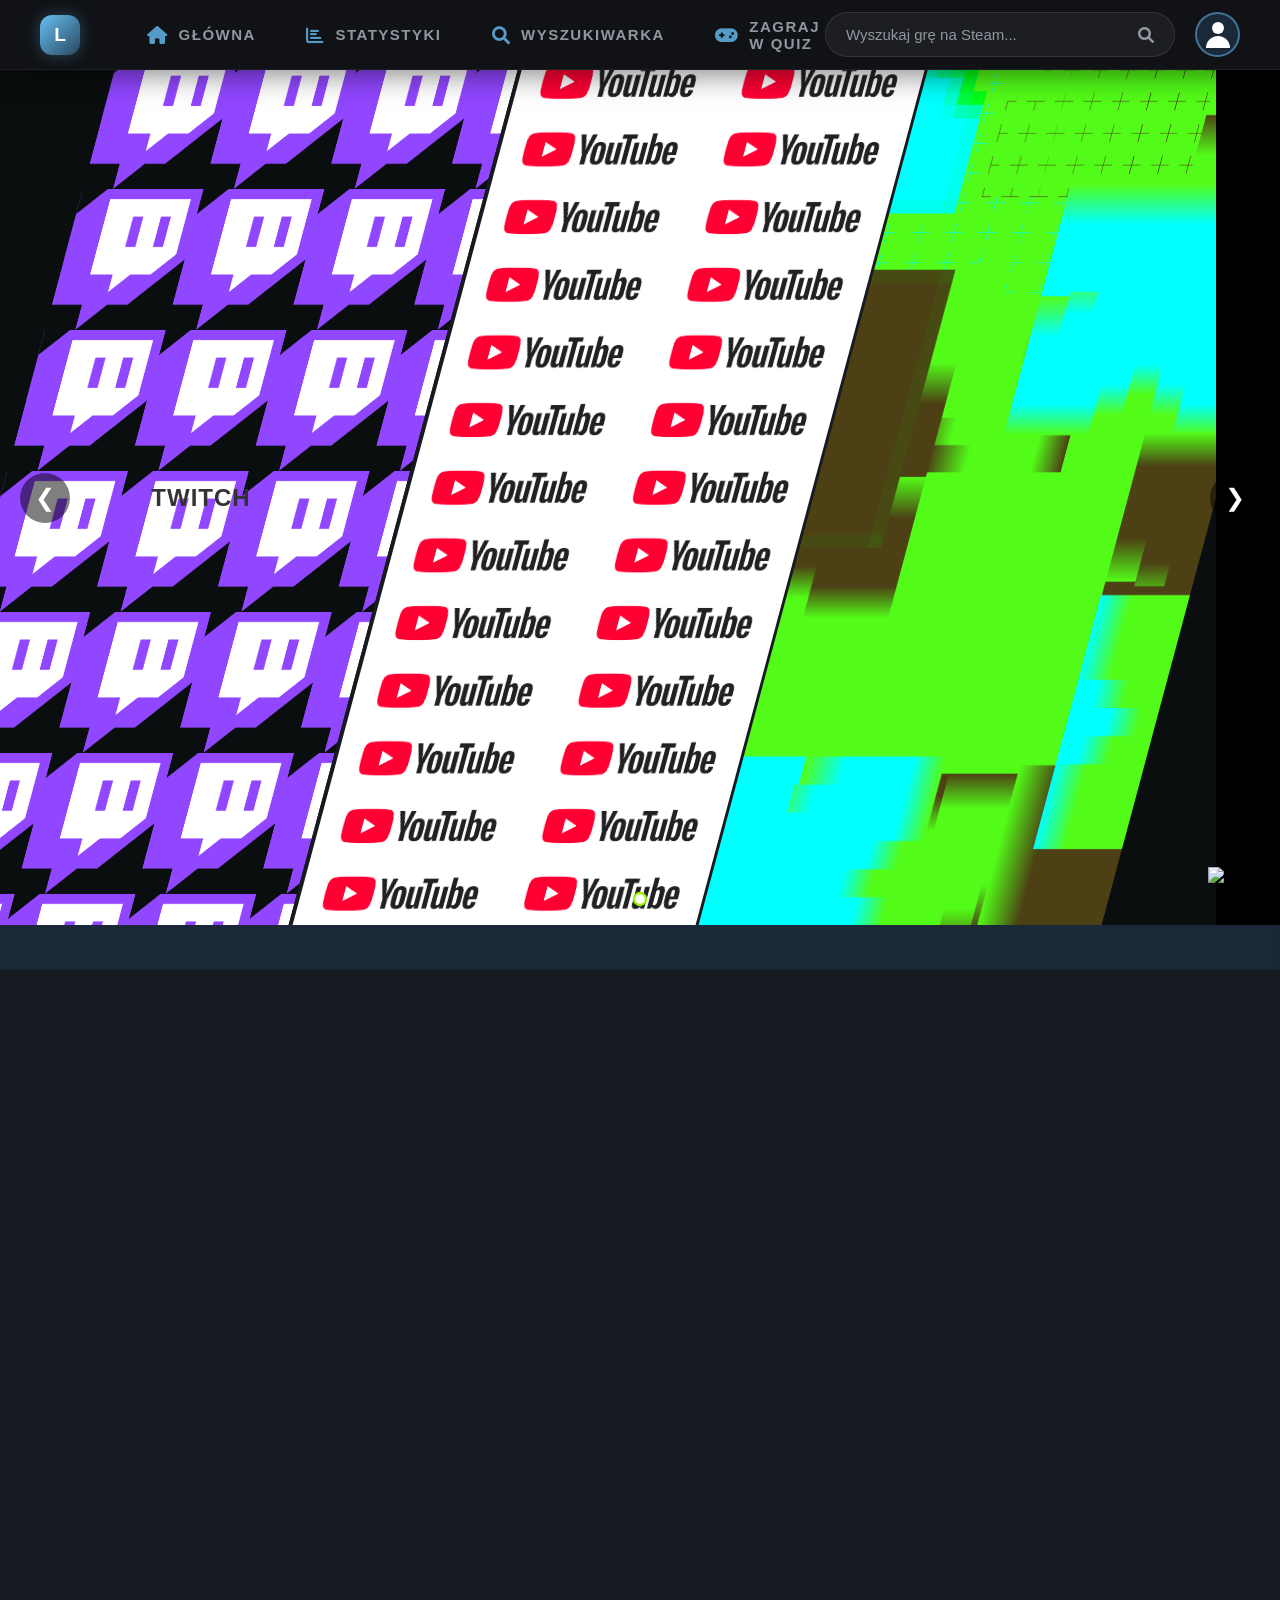
==== public/index.html @ 6e047e0b "Better slider Ulepszony slider, narazie bez stremów" ====
<!DOCTYPE html>
<html lang="pl">
<head>
    <meta charset="UTF-8">
    <meta name="viewport" content="width=device-width, initial-scale=1.0">
    <title>100 twarzy grzybiarzy</title>
    <link rel="stylesheet" href="style.css">
    <link rel="stylesheet" href="dstyle.css">
    <link rel="stylesheet" href="tile2.css">
    <link rel="stylesheet" href="game.css"> 
    <link rel="stylesheet" href="slider.css">
    <link rel="stylesheet" href="slider-css.css">
    <link rel="stylesheet" href="emebeded-content.css">
    <link rel="stylesheet" href="https://unpkg.com/flickity@2/dist/flickity.min.css">
    <link rel="stylesheet" href="https://cdnjs.cloudflare.com/ajax/libs/font-awesome/6.0.0/css/all.min.css">
</head>
<body>
<div id="gora-pasek">
    <div class="topbar-left">
        <div class="znaczek-logo" id="main-logo">L</div>
    </div>

    <div class="topbar-center">
    <nav class="top-nav">
        <a href="#pierwszy-panel" class="nav-link"><i class="fas fa-home"></i> Główna</a>
        <a href="tile2.html" class="nav-link"><i class="fas fa-chart-bar"></i> Statystyki</a>
        <a href="#trzeci-panel" class="nav-link"><i class="fas fa-search"></i> Wyszukiwarka</a>
        <a href="game.html" class="nav-link"><i class="fas fa-gamepad"></i> Zagraj w Quiz</a>
    </nav>
</div>

    <div class="topbar-right">
        <div class="top-search-container">
            <input type="text" id="game-search-input" placeholder="Wyszukaj grę na Steam..." autocomplete="off">
            <i class="fas fa-search"></i>
            <div id="search-suggestions" class="suggestions-box"></div>
        </div>
        
        <div class="avatar-dropdown-container">
            <div id="userAvatarContainer" class="kolko-awatar" onclick="toggleAvatarMenu()">
                <div class="glowa"></div>
                <div class="ramiona"></div>
            </div>
            
            <div id="avatar-menu" class="avatar-dropdown">
                <div class="dropdown-header">
                    <span>Witaj, Grzybiarzu!</span>
                </div>
                <hr class="dropdown-divider">
                <a href="Steamlogin.html" class="dropdown-item">
                    <i class="fab fa-steam"></i> Zaloguj przez Steam
                </a>
                <a href="#" class="dropdown-item">
                    <i class="fas fa-cog"></i> Ustawienia
                </a>
            </div>
        </div>
    </div>
</div>

    <div class="pierwszy-panel" id="pierwszy-panel">
        <div class="xbox-slider" id="mainSlider">
            <div class="slides-container">

                <div class="slide streams-master-slide active">
    <div class="streams-accordion">
        
        <div class="stream-panel twitch-panel">
            <div class="panel-content-wrapper">
                <div class="panel-header">
                    <h2>Twitch</h2>
                </div>
                <div class="stream-content" id="twitch-cell"></div>
            </div>
        </div>

        <div class="stream-panel youtube-panel">
            <div class="panel-content-wrapper">
                <div class="panel-header">
                    <h2>YouTube</h2>
                </div>
                <div class="stream-content" id="yt-live-cell"></div>
            </div>
        </div>

        <div class="stream-panel kick-panel">
            <div class="panel-content-wrapper">
                <div class="panel-header">
                    <h2>Kick</h2>
                </div>
                <div class="stream-content" id="kick-cell"></div>
            </div>
        </div>

    </div>
</div>

            <!-- Nawigacja (Strzałki) -->
            <button class="slider-btn prev-btn" aria-label="Poprzedni slajd">&#10094;</button>
            <button class="slider-btn next-btn" aria-label="Następny slajd">&#10095;</button>

            <!-- Paginacja (Kropki) -->
            <div class="pagination"></div>
        </div>
    </div>

<div class="trzeci-panel" id="trzeci-panel">
    <div class="sidebar">
        <input type="text" id="youtube-query" placeholder="Wyszukaj..">
        <button id="search-btn">Szukaj</button>
    </div>
    <div id="video-results"></div>
    <div id="pagination-container" style="margin-top: 20px; display: none;">
        <button id="load-more-btn">Załaduj więcej</button>
    </div>
</div>

<div id="video-modal" class="modal">
    <div class="modal-content">
        <span class="close-btn" onclick="closeModal()">&times;</span>
        <iframe id="youtube-player" src="" frameborder="0" allow="autoplay; encrypted-media" allowfullscreen></iframe>
    </div>
</div>
<footer class="main-footer">
    <div class="footer-content">
        <div class="footer-section about">
            <h2 class="footer-logo">100 TWARZY<span>GRZYBIARZY</span></h2>
            <p>Lubie grzyby</p>
        </div>

        <div class="footer-section contact">
            <h3>Kontakt</h3>
            <p><i class="fas fa-envelope"></i> 100twarzygrzybiarzy@gmail.com</p>
            
            <div class="social-icons">
                <a href="https://steamcommunity.com/sharedfiles/filedetails/?id=3571412768"><i class="fab fa-discord"></i></a>
                <a href="#"><i class="fab fa-steam"></i></a>
                <a href="#"><i class="fab fa-github"></i></a>
            </div>
        </div>

        <div class="footer-section accessibility">
            <h3>Ustawienia strony</h3>
            <button class="a11y-footer-btn" onclick="toggleA11yPanel()" aria-label="Otwórz panel ułatwień dostępu">
                <i class="fas fa-universal-access"></i> Ułatwienia dostępu
            </button>
        </div>
    </div>

    <div class="footer-bottom">
        &copy; 2026 100 TWARZY GRZYBIARZY | CREATED BY SIGMY
    </div>
</footer>

<div id="a11y-panel" class="a11y-side-panel">
    <div class="a11y-header">
        <h3>Ułatwienia dostępu</h3>
        <span class="close-a11y" onclick="toggleA11yPanel()">&times;</span>
    </div>
    
    <div class="a11y-content">
        <div class="a11y-option">
            <span class="a11y-label-text">Tryb dla daltonistów (Protanopia)</span>
            <label class="switch">
                <input type="checkbox">
                <span class="slider round"></span>
            </label>
        </div>
        
        <div class="a11y-option">
            <span class="a11y-label-text">Wysoki kontrast (Tekst)</span>
            <label class="switch">
                <input type="checkbox">
                <span class="slider round"></span>
            </label>
        </div>
        
        <div class="a11y-option">
            <span class="a11y-label-text">Większa czcionka (+20%)</span>
            <label class="switch">
                <input type="checkbox">
                <span class="slider round"></span>
            </label>
        </div>
    </div>
</div>

<div id="footer-cat" class="footer-cat-wrapper">
    <img src="https://cdn-icons-png.flaticon.com/512/1864/1864514.png" alt="Kotek">
</div>

<div id="secret-egg" class="hidden">
    <img src="/pliki/zdjęcia/jumpscare.png" class="fullscreen-photo" alt="Niespodzianka">
</div>

    <script src="https://unpkg.com/flickity@2/dist/flickity.pkgd.min.js"></script>
    <script src="script.js"></script>
    <script src="SteamAPI.js"></script>
    <script src="game.js"></script>
    <script src="dscript.js"></script>
    <script src="twitchapi.js"></script>
    <script src="slider.js"></script>
</body>
</html>
---- public/style.css ----
/*NEW*/
/* Kontener główny - szerszy niż ekran, by ukryć ucięte rogi po bokach */
.streams-accordion {
    display: flex;
    width: 110vw; 
    margin-left: -5vw; /* Centrujemy powiększony kontener */
    height: 100vh;
    background-color: #0b0e0f;
    overflow: hidden;
}

/* Pojedynczy panel - pochylony pod kątem */
.stream-panel {
    flex: 1;
    position: relative;
    transform: skewX(-15deg); /* Pochylenie kontenera o 15 stopni w lewo */
    border-right: 4px solid #171A21;
    transition: flex 0.5s ease, transform 0.5s ease;
    cursor: pointer;
    overflow: hidden;
}

.stream-panel:last-child {
    border-right: none;
}

/* Kolory tła */
.twitch-panel { background-image: url(/pliki/zdjęcia/glitch_flat_purple.png); background-size: 30%; background-repeat: repeat;  }
.youtube-panel { background-image: url(/pliki/zdjęcia/yt_logo_fullcolor_almostblack_digital.png); background-size: 50%; background-repeat: repeat; background-color: #ffffff; }
.kick-panel { background-image: url(/pliki/zdjęcia/kick-pattern.png); background-size: cover; background-position: center; }

/* Wewnętrzny wrapper - odkręca zawartość z powrotem do pionu */
.panel-content-wrapper {
    transform: skewX(15deg); /* Kontruje pochylenie rodzica */
    width: 100vw; /* Zapas szerokości dla bezpiecznego wyświetlania */
    height: 100%;
    display: flex;
    align-items: center;
    justify-content: center;
    position: absolute;
    left: 50%;
    margin-left: -50vw; /* Utrzymuje zawartość idealnie na środku */
    transition: transform 0.5s ease;
}

/* --- EFEKTY HOVER --- */
.streams-accordion:hover .stream-panel {
    flex: 0.5;
}
.streams-accordion .stream-panel:hover {
    flex: 2;
}

/* --- EFEKT PO KLIKNIĘCIU (Stan Aktywny) --- */
.stream-panel.is-active {
    flex: 10 !important;
    transform: skewX(0deg); /* PROSTUJEMY PANEL DO PROSTOKĄTA */
    border-right: none;
    z-index: 10;
    cursor: default;
}

.stream-panel.is-hidden {
    flex: 0 !important; /* Pozostałe panele znikają */
    border: none;
}

/* Odkręcamy wrapper w aktywnym panelu, bo rodzic nie jest już pochylony */
.stream-panel.is-active .panel-content-wrapper {
    transform: skewX(0deg); 
    width: 100vw;
}

/* Ukrycie nagłówków po kliknięciu */
.stream-panel.is-active .panel-header {
    opacity: 0;
    pointer-events: none;
}

/* Pokazanie odtwarzacza */
.stream-content {
    position: absolute;
    top: 0;
    left: 0;
    width: 100%;
    height: 100%;
    opacity: 0;
    pointer-events: none;
    transition: opacity 0.5s ease 0.4s; /* Odtwarzacz pojawia się, gdy panel się wyprostuje */
}

.stream-panel.is-active .stream-content {
    opacity: 1;
    pointer-events: all;
}

/* ------------------------------------------- */


* {
    -webkit-box-sizing: border-box;
    box-sizing: border-box;
}

body { 
    font-family: sans-serif; 
    padding: 40px; 
    background-color: #171A21;
    margin: 0%;
    padding: 0%;
    overflow-x: hidden;
}

h2 {
    text-align: center;
    color: #333;
}

.gallery {
    padding: 20px 0; 
    border-radius: 10px;
    height: 80vh; 
    width:  100vw; 
}

.gallery-cell img {
    width: 100%;
    height: 100%;
    object-fit: contain; 
    border-radius: 10px; 
}

.gallery-cell {
    width: 66vw;
    height: 60vh;
    margin-top: 5vh;
    margin-right: 10px;
    background-color: white;
    border-radius: 10px; 
    box-shadow: 0 4px 8px rgba(0,0,0,0.5); 
}

#twitch-cell {
    background-color: #0e0e10;
    overflow: hidden;
    display: flex;
    align-items: stretch;
    justify-content: center;
}

/* --- GŁÓWNY PASEK --- */
#gora-pasek {
    background-color: rgba(16, 18, 20, 0.85);
    backdrop-filter: blur(12px);
    -webkit-backdrop-filter: blur(12px);
    height: 70px;
    width: 100%;
    position: fixed;
    top: 0;
    z-index: 100;
    
    display: flex; 
    justify-content: space-between; 
    align-items: center; 
    padding: 0 40px; 
    box-shadow: 0 4px 30px rgba(0, 0, 0, 0.5);
    border-bottom: 1px solid rgba(255, 255, 255, 0.05);
}

/* 3 STREFY PASKA (lewa, środek, prawa) */
.topbar-left {
    flex: 1; 
    display: flex;
    justify-content: flex-start;
}

.topbar-center {
    flex: 1;
    display: flex;
    justify-content: center; 
}

.topbar-right {
    flex: 1;
    display: flex;
    justify-content: flex-end; 
    align-items: center;
    gap: 20px; 
}

/* --- ZAKŁADKI W GŁÓWNYM PASKU (Top Navigation) --- */
.top-nav {
    display: flex;
    gap: 40px;
    align-items: center;
}

.nav-link {
    color: #8f98a0;
    text-decoration: none;
    font-size: 15px;
    font-weight: 700;
    text-transform: uppercase;
    letter-spacing: 1.5px;
    position: relative;
    padding: 10px 5px;
    transition: color 0.3s ease, text-shadow 0.3s ease;
    display: flex;
    align-items: center;
    gap: 10px;
}

.nav-link i {
    font-size: 18px;
    color: #66c0f4;
    opacity: 0.8;
    transition: opacity 0.3s, transform 0.3s;
}

.nav-link:hover {
    color: #ffffff;
    text-shadow: 0 0 10px rgba(255, 255, 255, 0.3);
}

.nav-link:hover i {
    opacity: 1;
    transform: translateY(-2px);
}

.nav-link::after {
    content: '';
    position: absolute;
    bottom: -5px;
    left: 0;
    width: 0%;
    height: 3px;
    background: #66c0f4;
    transition: width 0.3s cubic-bezier(0.25, 0.8, 0.25, 1);
    border-radius: 3px;
    box-shadow: 0 0 12px rgba(102, 192, 244, 0.8);
}

.nav-link:hover::after {
    width: 100%;
}

/* --- LOGO --- */
.znaczek-logo {
    background: linear-gradient(135deg, #66c0f4, #2a475e);
    color: white;
    width: 40px;
    height: 40px;
    border-radius: 12px;
    font-weight: 900;
    font-size: 1.2rem;
    display: flex;
    justify-content: center;
    align-items: center;
    box-shadow: 0 0 15px rgba(102, 192, 244, 0.3);
    cursor: pointer;
    transition: transform 0.3s;
}

.znaczek-logo:hover {
    transform: rotate(-5deg) scale(1.05);
}

/* --- WYSZUKIWARKA --- */
.top-search-container {
    position: relative;
    display: flex;
    align-items: center;
    background: rgba(255, 255, 255, 0.05);
    border-radius: 30px;
    padding: 5px 20px;
    width: 350px;
    height: 45px;
    transition: all 0.3s ease;
    border: 1px solid rgba(255, 255, 255, 0.1);
    box-sizing: border-box;
}

.top-search-container:focus-within {
    background: rgba(0, 0, 0, 0.6);
    border-color: #66c0f4;
    box-shadow: 0 0 15px rgba(102, 192, 244, 0.2);
    width: 450px; 
}

#game-search-input {
    background: transparent !important;
    border: none !important;
    color: #fff;
    outline: none;
    width: 100%;
    font-size: 15px;
    padding: 0;
    margin: 0;
    padding-right: 10px;
}

#game-search-input::placeholder {
    color: #8f98a0;
}

.top-search-container i {
    color: #8f98a0;
    font-size: 16px;
    margin-left: 10px;
    cursor: pointer;
    transition: color 0.3s;
}

.top-search-container:focus-within i {
    color: #66c0f4;
}

/* --- AWATAR --- */
.avatar-dropdown-container {
    position: relative;
}

.kolko-awatar {
    background-color: #1b2838;
    width: 45px;
    height: 45px;
    border-radius: 50%;
    border: 2px solid rgba(102, 192, 244, 0.5);
    display: flex;
    flex-direction: column; 
    justify-content: center;
    align-items: center;
    overflow: hidden;
    cursor: pointer;
    flex-shrink: 0;
    transition: box-shadow 0.3s ease, transform 0.3s ease, border-color 0.3s ease;
}

.kolko-awatar:hover {
    border-color: #66c0f4;
    box-shadow: 0 0 15px rgba(102, 192, 244, 0.6);
    transform: scale(1.05);
}

.glowa {
    background-color: #ffffff;
    width: 12px;
    height: 12px;
    border-radius: 50%;
    margin-bottom: 2px;
}

.ramiona {
    background-color: #ffffff;
    width: 24px;
    height: 12px;
    border-radius: 12px 12px 0 0;
}

.steam-avatar-overlay {
    width: 100%;
    height: 100%;
    object-fit: cover; 
    display: block;
}

/* --- DROPDOWN AWATARA --- */
.avatar-dropdown {
    position: absolute;
    top: 65px; 
    right: 0;
    background: rgba(16, 18, 20, 0.95);
    backdrop-filter: blur(15px);
    -webkit-backdrop-filter: blur(15px);
    border: 1px solid rgba(102, 192, 244, 0.2); 
    border-radius: 12px;
    width: 240px;
    box-shadow: 0 10px 30px rgba(0, 0, 0, 0.7);
    display: flex;
    flex-direction: column;
    opacity: 0;
    visibility: hidden;
    transform: translateY(-15px);
    transition: all 0.3s cubic-bezier(0.25, 0.8, 0.25, 1);
    z-index: 200;
}

.avatar-dropdown.active {
    opacity: 1;
    visibility: visible;
    transform: translateY(0);
}

.avatar-dropdown::before {
    content: '';
    position: absolute;
    top: -6px;
    right: 15px; 
    width: 12px;
    height: 12px;
    background: rgba(16, 18, 20, 0.95);
    border-left: 1px solid rgba(102, 192, 244, 0.2);
    border-top: 1px solid rgba(102, 192, 244, 0.2);
    transform: rotate(45deg);
}

.dropdown-header {
    padding: 15px;
    color: #8f98a0;
    font-size: 13px;
    text-align: center;
    letter-spacing: 1px;
    text-transform: uppercase;
    font-weight: bold;
}

.dropdown-divider {
    border: 0;
    height: 1px;
    background: rgba(255, 255, 255, 0.05);
    margin: 0;
}

.dropdown-item {
    padding: 15px 20px;
    color: #e5e5e5;
    text-decoration: none;
    font-size: 14px;
    display: flex;
    align-items: center;
    gap: 12px;
    transition: background 0.2s, color 0.2s;
    border-radius: 0 0 12px 12px; 
}

.dropdown-item:not(:last-child) {
    border-radius: 0;
}

.dropdown-item i {
    color: #66c0f4;
    font-size: 18px;
    transition: transform 0.2s;
}

.dropdown-item:hover {
    background: rgba(102, 192, 244, 0.1); 
    color: #ffffff;
}

.dropdown-item:hover i {
    transform: scale(1.1);
}


/* --- RESZTA STRONY --- */
.pierwszy-panel {
    height: 100vh; 
    width:  100vw; 
    p{
        margin-left: 20px;
    }
    margin-top: 70px; 
    background-color: #1B2838;
}

.czwarty-panel {
    height: 800px;
}

html {
  scroll-behavior: smooth;
}

.main-footer {
    background-color: #171a21; 
    color: #8f98a0;
    padding: 60px 0 30px 0; 
    border-top: 1px solid #2a2d32;
    font-family: 'Arial', sans-serif;
}

.footer-content {
    max-width: 1100px; 
    margin: 0 auto;
    display: flex;
    justify-content: space-between;
    align-items: flex-start;
    padding: 0 40px;
}

.footer-logo {
    color: #ffffff;
    font-size: 2rem;
    font-weight: 800;
    letter-spacing: 1px;
    margin-bottom: 15px;
    text-transform: uppercase;
}

.footer-logo span {
    color: #66c0f4; 
    text-shadow: 0 0 10px rgba(102, 192, 244, 0.3);
}

.footer-section.about {
    max-width: 500px; 
}

.footer-section.about p {
    line-height: 1.6;
    font-size: 0.95rem;
}

.footer-section.contact h3 {
    color: #66c0f4;
    font-size: 1.1rem;
    margin-bottom: 20px;
    text-transform: uppercase;
    letter-spacing: 2px;
}

.footer-section.contact p {
    display: flex;
    align-items: center;
    gap: 10px;
    font-size: 1rem;
    transition: 0.3s;
}

.footer-section.contact p:hover {
    color: #ffffff;
}

.social-icons {
    margin-top: 25px;
    display: flex;
    gap: 20px;
}

.social-icons a {
    color: #8f98a0;
    font-size: 1.4rem;
    transition: all 0.3s ease;
}

.social-icons a:hover {
    color: #66c0f4;
    transform: translateY(-3px);
}

.footer-bottom {
    text-align: center;
    margin-top: 50px;
    padding-top: 20px;
    border-top: 1px solid rgba(42, 45, 50, 0.5);
    font-size: 0.8rem;
    letter-spacing: 1px;
}

#kick-cell {
    background-color: #0b0e0f; 
    overflow: hidden;
    display: flex;
    align-items: stretch;
    justify-content: center;
    position: relative;
}

.kick-loading {
    display: flex;
    align-items: center;
    justify-content: center;
    width: 100%;
    height: 100%;
    color: #53fc18; 
    text-align: center;
    font-weight: bold;
}

.kick-card {
    position: relative;
    display: block;
    width: 100%;
    height: 100%;
    color: white;
    text-decoration: none;
}

.kick-card img {
    width: 100%;
    height: 100%;
    object-fit: cover;
}

.kick-meta {
    position: absolute;
    left: 0;
    right: 0;
    bottom: 0;
    padding: 18px;
    background: linear-gradient(transparent, rgba(0, 0, 0, 0.95));
}

.kick-status {
    display: inline-block;
    margin-bottom: 8px;
    padding: 6px 10px;
    border-radius: 4px;
    background-color: #53fc18; 
    color: #000; 
    font-size: 0.85rem;
    font-weight: 800;
}

.kick-meta h3 {
    margin: 0 0 6px;
    font-size: 1.5rem;
    color: #fff;
}

.kick-meta p {
    margin: 0;
    color: #cccccc;
}

.kick-embed-wrapper {
    display: flex;
    flex-direction: column;
    width: 100%;
    height: 100%;
    background-color: #0b0e0f;
}

.kick-frame {
    width: 100%;
    height: calc(100% - 110px); 
    min-height: 0;
    border: 0;
    background-color: #000;
}

.kick-embed-info {
    padding: 14px 18px 18px;
    background: linear-gradient(180deg, #18181b 0%, #0b0e0f 100%);
    color: white;
    height: 110px;
}

.kick-embed-info h3 {
    margin: 8px 0 4px;
    font-size: 1.2rem;
    color: white;
}

.kick-embed-info p {
    display: block;
    margin: 0;
    color: #cccccc;
    font-size: 0.9rem;
}

.kick-search-bar {
    position: absolute;
    top: 15px;
    right: 15px;
    z-index: 100;
    background-color: rgba(11, 14, 15, 0.85); 
    border: 2px solid #53fc18; 
    color: white;
    padding: 8px 15px;
    border-radius: 8px;
    font-size: 0.9rem;
    font-weight: bold;
    cursor: pointer;
    outline: none;
    box-shadow: 0 4px 15px rgba(0,0,0,0.8);
    transition: 0.3s;
}

.kick-search-bar:hover, .kick-search-bar:focus {
    background-color: #53fc18;
    color: black;
}

.suggestions-box {
    display: none; 
    position: absolute;
    top: 115%; 
    left: 0;
    width: 100%;
    background-color: #1b2838; 
    border: 1px solid #2a475e;
    border-radius: 4px;
    max-height: 400px;
    overflow-y: auto;
    z-index: 9999;
    box-shadow: 0px 8px 20px rgba(0,0,0,0.6);
}

.suggestion-item {
    display: flex;
    align-items: center;
    padding: 10px;
    cursor: pointer;
    border-bottom: 1px solid #2a475e;
    transition: background 0.2s;
}

.suggestion-item:last-child {
    border-bottom: none;
}

.suggestion-item:hover {
    background-color: #2a475e; 
}

.suggestion-img {
    width: 80px;
    height: 35px;
    object-fit: cover;
    margin-right: 15px;
    border-radius: 2px;
}

.suggestion-text {
    color: white;
    font-weight: bold;
    font-size: 14px;
    white-space: nowrap;
    overflow: hidden;
    text-overflow: ellipsis; 
}

.a11y-side-panel {
    position: fixed;
    top: 70px; 
    right: -350px; 
    width: 320px;
    height: 100vh;
    background-color: #171a21; 
    border-left: 1px solid #2a475e;
    transition: right 0.3s ease;
    z-index: 9999; 
    box-shadow: -5px 0 20px rgba(0,0,0,0.8);
}

.a11y-side-panel.active {
    right: 0; 
}

.a11y-header {
    display: flex;
    justify-content: space-between;
    align-items: center;
    padding: 20px;
    background-color: #101214;
    border-bottom: 1px solid #2a475e;
    color: #66c0f4;
}

.a11y-header h3 {
    margin: 0;
    font-size: 1.2rem;
}

.close-a11y {
    font-size: 28px;
    cursor: pointer;
    color: #8f98a0;
    transition: color 0.2s;
}
.close-a11y:hover { color: #ffffff; }

.a11y-content {
    padding: 25px 20px;
}

.a11y-option {
    display: flex;
    justify-content: space-between; 
    align-items: center; 
    margin-bottom: 25px;
    color: #c7d5e0;
    font-size: 1rem;
}

.a11y-label-text {
    flex: 1; 
    padding-right: 15px; 
}

.switch {
    position: relative;
    display: inline-block;
    width: 50px;
    height: 26px;
    flex-shrink: 0; 
}

.switch input { 
    opacity: 0;
    width: 0;
    height: 0;
}

.slider {
    position: absolute;
    cursor: pointer;
    top: 0; left: 0; right: 0; bottom: 0;
    background-color: #3d4450;
    transition: .4s;
}

.slider:before {
    position: absolute;
    content: "";
    height: 18px;
    width: 18px;
    left: 4px;
    bottom: 4px;
    background-color: white;
    transition: .4s;
}

input:checked + .slider { background-color: #66c0f4; }
input:focus + .slider { box-shadow: 0 0 1px #66c0f4; }
input:checked + .slider:before { transform: translateX(24px); } 

.slider.round { border-radius: 34px; }
.slider.round:before { border-radius: 50%; }

.test-switch-container {
    display: flex;
    align-items: center;
    margin-left: 20px;
    margin-top: 10px; 
}

.test-label {
    color: #8f98a0;
    font-size: 13px;
    margin-right: 10px;
}

.footer-cat-wrapper {
    position: fixed;
    bottom: 15px;
    right: 15px;
    cursor: pointer;
    z-index: 1000;
    transition: transform 0.2s ease-in-out; 
}
.footer-cat-wrapper img { 
    width: 40px; 
    height: 40px; 
}

#secret-egg {
    position: fixed;
    top: 0;
    left: 0;
    width: 100vw;
    height: 100vh;
    background-color: #000000;
    z-index: 9999;
    display: flex;
    justify-content: center;
    align-items: center;
}

#secret-egg.hidden {
    display: none !important;
}

.fullscreen-photo {
    max-width: 100%;
    max-height: 100vh;
    object-fit: contain; 
}

/* DOMYŚLNY KURSOR (Czarny wskaźnik z niebieską ramką) */
body {
    cursor: url('data:image/svg+xml;utf8,<svg xmlns="http://www.w3.org/2000/svg" width="26" height="26" viewBox="0 0 26 26"><polygon points="1,1 21,9 11,11 9,21" fill="%23171A21" stroke="%2366c0f4" stroke-width="2" stroke-linejoin="round"/></svg>'), auto !important;
}

/* KURSOR KLIKALNY - HOVER (Niebieski wskaźnik z białą ramką) */
a, button, input, .kolko-awatar, .znaczek-logo, .cat-btn, .answer-btn {
    cursor: url('data:image/svg+xml;utf8,<svg xmlns="http://www.w3.org/2000/svg" width="26" height="26" viewBox="0 0 26 26"><polygon points="1,1 21,9 11,11 9,21" fill="%2366c0f4" stroke="%23ffffff" stroke-width="2" stroke-linejoin="round"/></svg>'), pointer !important;
}
---- public/dstyle.css ----
.trzeci-panel {
    background-color: #1B2838;
    min-height: 800px;
    display: flex;
    flex-direction: column;
    justify-content: center;
    align-items: center;
    padding: 60px 20px;
    box-sizing: border-box;
    transition: all 0.5s ease-in-out; 
}



.sidebar {
    display: flex;
    flex-direction: column;
    gap: 12px;
    width: 180px;
    flex-shrink: 0;
    margin-right: 15px; 
}

.sidebar input {
    padding: 8px;
    border-radius: 4px;
    border: 1px solid #34495e;
    background: #243447;
    color: white;
}

.sidebar button {
    padding: 8px;
    background-color: #3498db;
    color: white;
    border: none;
    border-radius: 4px;
    cursor: pointer;
}

#video-results {
    display: grid;
    grid-template-columns: repeat(4, 1fr);
    gap: 12px; 
    max-width: 60vw; 
    width: 55vw;
    flex-shrink: 0;
}

.video-card {
    background: #243447;
    border-radius: 4px;
    padding: 6px;
    border: 1px solid #34495e;
    display: flex;
    flex-direction: column;
}


.video-card h3 {
    color: #ecf0f1;
    font-size: 10px;
    margin: 0;
    font-family: sans-serif;
    line-height: 1.2;
    height: 2.4em;
    overflow: hidden;
}

.modal {
    display: none;
    position: fixed;
    z-index: 1000;
    left: 0;
    top: 0;
    width: 100%;
    height: 100%;
    background-color: rgba(0, 0, 0, 0.9);
}

.modal-content {
    position: relative;
    margin: 5% auto;
    width: 80%;
    max-width: 900px;
    background: #000;
}

#youtube-player {
    width: 100%;
    aspect-ratio: 16 / 9;
    display: block;
}

.close-btn {
    position: absolute;
    top: -40px;
    right: 0;
    color: white;
    font-size: 35px;
    font-weight: bold;
    cursor: pointer;
}

.close-btn:hover {
    color: #3498db;
}

#pagination-container {
    width: 100%;
    display: flex;
    justify-content: center;
}

#load-more-btn {
    padding: 10px 25px;
    background-color: #3498db;
    color: white;
    border: none;
    border-radius: 4px;
    cursor: pointer;
    font-weight: bold;
    transition: background 0.3s;
}

#load-more-btn:hover {
    background-color: #2980b9;
}

#yt-live-cell {
    position: relative;
    overflow: hidden;
    display: flex;
    justify-content: center;
    align-items: center;
    background: #000;
}

.live-container {
    width: 100%;
    height: 100%;
    cursor: pointer;
}

.live-container img {
    width: 100%;
    height: 100%;
    object-fit: cover;
}

.live-badge {
    position: absolute;
    top: 15px;
    left: 15px;
    background: #ff0000;
    color: white;
    padding: 5px 12px;
    border-radius: 4px;
    font-weight: bold;
    z-index: 10;
    font-family: sans-serif;
}

.live-title-overlay {
    position: absolute;
    bottom: 0;
    left: 0;
    right: 0;
    background: rgba(0, 0, 0, 0.7);
    color: white;
    padding: 15px;
    font-size: 14px;
    font-family: sans-serif;
    white-space: nowrap;
    overflow: hidden;
    text-overflow: ellipsis;
}

.error-msg, .yt-loading {
    color: #555;
    font-family: sans-serif;
    font-weight: bold;
}
---- public/tile2.css ----
html, body {
    max-width: 100% !important;
    overflow-x: hidden !important; /* Blokuje przesuwanie całej strony lewo-prawo */
    margin: 0;
    padding: 0;
}
* {
    -webkit-box-sizing: border-box;
    box-sizing: border-box;
    margin: 0;
    padding: 0;
}

.steam-avatar-overlay {
    width: 100%;
    height: 100%;
    object-fit: cover;
    display: block;
}

.drugi-panel {
    height: 101vh; 
    width: 100%;
    display: flex;
    flex-direction: row-reverse; 
    background: radial-gradient(circle at top left, #1b2838 0%, #101214 100%);
    padding: 5em 5% 2em; 
    gap: 25px;
    overflow: hidden; 
}

.leftcol {
    background-color: rgba(41, 46, 55, 0.4);
    backdrop-filter: blur(10px);
    border: 1px solid rgba(102, 192, 244, 0.1);
    border-radius: 15px;
    flex: 2;
    height: 100%;
    display: flex;
    flex-direction: column;
    overflow: hidden;
    box-shadow: 0 15px 35px rgba(0,0,0,0.4);
}

.leftcol-bar {
    background-color: rgba(26, 29, 36, 0.9);
    padding: 15px 20px;
    display: flex;
    align-items: center;
    border-bottom: 1px solid rgba(102, 192, 244, 0.2);
    gap: 15px;
}

.leftcol-bar input {
    background: #101214;
    border: 1px solid #333;
    border-radius: 20px;
    padding: 8px 15px;
    color: white;
    flex-grow: 1;
}

.leftcol-content {
    padding: 30px;
    overflow-y: auto;
    flex-grow: 1;
}
.leftcol button {
    background: rgba(35, 39, 48, 0.6);
    border: 1px solid rgba(255, 255, 255, 0.03);
    border-radius: 10px;
    padding: 10px 20px;
    color: #e5e5e5;
    font-weight: 600;
    cursor: pointer;
    transition: all 0.3s cubic-bezier(0.4, 0, 0.2, 1);
}
.leftcol button:hover {
    background: rgba(102, 192, 244, 0.15);
    border-color: #66c0f4;
    color: #ffffff;
}
.leftcol-btn.active-sort {
    background-color: #66c0f4 !important; 
    color: #101214 !important;            
    border-color: #66c0f4 !important;
    transform: translateY(0) !important;   
    box-shadow: 0 0 15px rgba(102, 192, 244, 0.4); 
}

.stat-button.active-title {
    background-color: #66c0f4 !important;
    border-color: #66c0f4 !important;
    transform: translateX(-10px) !important;
}

.stat-button.active-title .btn-text {
    color: #101214 !important;
    font-weight: bold;
}


.leftcol-btn.active-sort:hover {
    background-color: #47a6de !important; 
    color: #000000 !important;
}

.leftcol-btn.active-sort:hover {
    background-color: #47a6de !important;
    transform: translateY(0);
}
.rightcol {
    flex: 1;
    height: 100%;
    overflow-y: auto; 
    overflow-x: hidden; 
    padding: 10px 10px 10px 40px; 
}
.rightcol::-webkit-scrollbar {
    width: 6px;
}
.rightcol::-webkit-scrollbar-track {
    background: rgba(0, 0, 0, 0.1);
}
.rightcol::-webkit-scrollbar-thumb {
    background: #3a3a3a;
    border-radius: 10px;
}


.stat-button {
    display: flex;
    align-items: center;
    background: rgba(35, 39, 48, 0.6);
    width: 100%;
    height: 110px; 
    margin-bottom: 15px;
    border: 1px solid rgba(255, 255, 255, 0.03);
    border-radius: 10px;
    padding: 10px;
    cursor: pointer;
    transition: all 0.3s cubic-bezier(0.4, 0, 0.2, 1);
    flex-shrink: 0; 
}

.stat-button:hover {
    transform: translateX(-20px);
    background: rgba(102, 192, 244, 0.15);
    border-color: #66c0f4;
}

.stat-button.active-title {
    background: #66c0f4 !important;
    box-shadow: 0 0 15px rgba(102, 192, 244, 0.4);
}

.btn-img {
    height: 90px; /* Stała wysokość zdjęcia wewnątrz przycisku */
    aspect-ratio: 2 / 3; /* WYMUSZA PIONOWE PROPORCJE PLAKATU */
    object-fit: cover; /* Grafika wypełnia ramkę bez zniekształceń */
    border-radius: 4px;
    margin-right: 20px;
    flex-shrink: 0; /* Obrazek nie da się "ścisnąć" */
    box-shadow: 0 4px 8px rgba(0,0,0,0.4);
}

.btn-text {
    color: #e5e5e5;
    font-size: 14px;
    font-weight: 600;
    text-align: left;
    white-space: nowrap;
    overflow: hidden;
    text-overflow: ellipsis;
}
/*statystyki gry */
.stat-button.active-title .btn-text {
    color: #101214;
}
.stats-title {
    color: #66c0f4;
    border-bottom: 1px solid #444;
    padding-bottom: 10px;
    margin-bottom: 15px;
}

.stats-playtime {
    margin-top: 10px;
    font-size: 1.1em;
}

.achievements-container {
    background: rgba(0, 0, 0, 0.3);
    padding: 15px;
    border-radius: 8px;
    margin-top: 15px;
    color: white;
}

.progress-bar-bg {
    background: #444;
    width: 100%;
    height: 10px;
    border-radius: 5px;
    overflow: hidden;
    margin-top: 10px;
}

.progress-bar-fill {
    background: #66c0f4;
    height: 100%;
    transition: width 0.5s ease;
}

.no-data-msg {
    color: #888;
    margin-top: 15px;
    font-style: italic;
}

.loading-msg {
    color: #66c0f4;
}

.error-msg {
    color: #ff4d4d;
}
.stats-header {
    display: flex;
    align-items: center;
    gap: 12px;
    border-bottom: 1px solid #444;
    padding-bottom: 10px;
    margin-bottom: 15px;
}

/* Mała ikonka w lewym panelu */
.stats-mini-icon {
    width: 24px; /* Nieco większa niż na liście, żeby była wyraźna */
    height: 24px;
    border-radius: 4px;
    flex-shrink: 0;
}

/* Usuwamy stare border-bottom z samej klasy tytułu, bo teraz mamy go w .stats-header */
.stats-title-text {
    color: #66c0f4;
    margin: 0;
    font-size: 1.5em;
}
.rare-list {
    margin-top: 10px;
    display: flex;
    flex-direction: column;
    gap: 8px;
}

.rare-item {
    background: rgba(255, 255, 255, 0.05);
    padding: 10px 15px;
    border-radius: 6px;
    display: flex;
    justify-content: space-between;
    align-items: center;
    border-left: 3px solid #ebe671; /* Złoty pasek dla rzadkich rzeczy */
}

.rare-name {
    font-weight: bold;
    font-size: 0.9em;
    color: #e0e0e0;
}

.rare-percent {
    font-size: 0.85em;
    color: #ebe671; /* Kolor rzadkości */
    background: rgba(235, 230, 113, 0.1);
    padding: 2px 8px;
    border-radius: 10px;
}
.searchInput {
    width: 100%;
    padding-left: 30px;
    border-radius: 20px;
    background: #101214;
}
.searchInput:focus {
    outline: none;
    border-color: #66c0f4;
}
.searchInput::placeholder {
    color: #555;
}
.searchInput:hover {
    background: #1b2838;
    border-color: #66c0f4;
}
.fas-fa-search {
    position: absolute;
    left: 10px;
    top: 12px;
    font-size: 12px;
    color: #444;
}
@media (max-width: 900px) {
    /* Zmieniamy układ całego panelu na pionowy */
    .drugi-panel {
        flex-direction: column !important; /* Panel statystyk na dół, gry na górę */
        height: auto;
        overflow-y: visible;
        padding: 5em 3% 2em;
        gap: 15px;
    }

    /* Prawy panel (lista gier) - teraz będzie na górze i przewijany w bok */
    .rightcol {
        order: 1; /* Wymuszamy, by lista gier była pierwsza */
        width: 100%;
        height: auto;
        padding: 10px 0;
        overflow-x: auto; /* Włączamy przewijanie poziome */
        overflow-y: hidden;
        display: flex;
        flex-direction: row; /* Przyciski obok siebie */
        gap: 15px;
        -webkit-overflow-scrolling: touch; /* Płynne przewijanie na iOS */
    }

    /* Układ kontenera z przyciskami gier */
    .rightcol-content {
        display: flex;
        flex-direction: row; /* Gry w jednym rzędzie */
        gap: 12px;
        padding-bottom: 10px;
    }

    /* Styl pojedynczego plakatu w wersji mobilnej */
    .stat-button {
        flex-direction: column; /* Plakat nad tekstem */
        width: 120px; /* Stała szerokość kafelka */
        height: 200px; /* Stała wysokość */
        flex-shrink: 0; /* Nie pozwól gierom się zgniatać */
        margin-bottom: 0;
        padding: 8px;
        text-align: center;
    }

    .stat-button:hover {
        transform: translateY(-5px); /* Na mobile lepiej unosić do góry niż w lewo */
    }

    .stat-button.active-title {
        transform: translateY(-5px); /* Wybrana gra lekko uniesiona */
    }

    .btn-img {
        width: 100%;
        height: 140px;
        margin-right: 0;
        margin-bottom: 8px;
    }

    .btn-text {
        white-space: normal; /* Pozwól nazwie gry przejść do nowej linii */
        font-size: 11px;
        line-height: 1.2;
    }

    /* Lewy panel (statystyki) - pod listą gier */
    .leftcol {
        order: 2;
        width: 100%;
        flex: none;
        height: auto;
        min-height: 300px;
    }

    /* Przyciski sortowania - żeby się nie gniotły, dajemy im przewijanie jeśli jest ich dużo */
    .leftcol-bar {
        overflow-x: auto;
        white-space: nowrap;
        justify-content: flex-start;
    }
}
@media (max-width: 900px) {
    /* Kontener wyszukiwarki */
    .mobile-search-container {
        width: 100%;
        padding: 10px 20px;
        box-sizing: border-box;
        height: 10vh;
    }

    /* Wygląd samego pola wpisywania */
    .searchInput {
        width: 100% !important;
        background: #2a475e !important; /* Ciemniejszy niebieski Steam */
        border: 1px solid #4f94bc !important;
        border-radius: 4px !important;
        color: white !important;
        padding: 12px 15px !important;
        font-size: 16px !important; /* Zapobiega auto-zoomowi na iPhone */
        outline: none;
    }

    .searchInput::placeholder {
        color: #859bb2;
    }

    /* Ukrywamy starą wyszukiwarkę w pasku górnym, jeśli tam jeszcze jest */
    .top-search-container {
        display: none !important;
    }
}
---- public/game.css ----
/* ==========================================
   GLOBALNE USTAWIENIA DLA QUIZU
========================================== */
.nowy-panel-sekcja {
    font-family: 'Segoe UI', Tahoma, Geneva, Verdana, sans-serif;
}

h2, h3 {
    letter-spacing: 1px;
    text-transform: uppercase;
}

/* ==========================================
   GŁÓWNY KONTENER QUIZU (Tło i Glassmorphism)
========================================== */
.panel-gra {
    width: 100%;
    min-height: 800px;
    /* Ciemne, głębokie tło z delikatnym gradientem */
    background: radial-gradient(circle at 50% 0%, #1b2838 0%, #101214 100%);
    display: flex;
    justify-content: center;
    align-items: center;
    clear: both;
    padding: 40px 0;
}

.prostokat-srodek {
    width: 85%;
    max-width: 1200px;
    height: 85vh;
    min-height: 700px;
    /* Efekt matowego szkła */
    background: linear-gradient(135deg, rgba(30, 34, 40, 0.8), rgba(20, 22, 28, 0.95));
    backdrop-filter: blur(20px);
    -webkit-backdrop-filter: blur(20px);
    border: 1px solid rgba(255, 255, 255, 0.05);
    border-radius: 16px; /* Nowoczesne zaokrąglenie */
    display: flex;
    overflow: hidden;
    box-shadow: 0 25px 50px rgba(0, 0, 0, 0.8), inset 0 1px 0 rgba(255, 255, 255, 0.1);
}

/* ==========================================
   LEWA KOLUMNA (MENU I STATYSTYKI)
========================================== */
.leftcol-gra {
    flex: 1;
    min-width: 250px;
    background: rgba(0, 0, 0, 0.4); /* Przyciemnienie lewego panelu */
    padding: 30px 20px;
    border-right: 1px solid rgba(255, 255, 255, 0.05);
    display: flex;
    flex-direction: column;
}

.leftcol-header-gra h2 {
    color: #ffffff;
    text-shadow: 0 0 10px rgba(102, 192, 244, 0.5);
    text-align: center;
    margin-bottom: 30px;
    font-weight: 800;
}

/* HUD Statystyk */
.game-stats {
    background: rgba(255, 255, 255, 0.03);
    border: 1px solid rgba(102, 192, 244, 0.2);
    padding: 20px;
    border-radius: 12px;
    margin-bottom: 30px;
    box-shadow: inset 0 0 20px rgba(0, 0, 0, 0.5);
}

.game-stats p {
    margin: 10px 0;
    font-size: 1.1rem;
    color: #8f98a0;
    display: flex;
    justify-content: space-between; /* Rozsuwa tekst i liczby */
}

.game-stats strong {
    color: #ffffff;
    font-weight: bold;
}

#current-points {
    color: #5cff5c; /* Zielony neon dla punktów */
    text-shadow: 0 0 10px rgba(92, 255, 92, 0.4);
}

.leftcol-content-gra hr {
    border: 0;
    height: 1px;
    background: linear-gradient(90deg, transparent, rgba(255, 255, 255, 0.1), transparent);
    margin: 20px 0;
}

.leftcol-content-gra h3 {
    font-size: 0.9rem;
    color: #8f98a0;
    margin-bottom: 15px;
    text-align: center;
}

/* Przyciski wyboru kategorii (Styl zakładek) */
.cat-btn {
    width: 100%;
    background: transparent;
    color: #c7d5e0;
    border: none;
    border-left: 3px solid transparent; /* Niewidoczny pasek z lewej */
    padding: 15px;
    margin-bottom: 10px;
    cursor: pointer;
    font-weight: bold;
    text-align: left;
    border-radius: 0 8px 8px 0;
    transition: all 0.3s ease;
    text-transform: uppercase;
    letter-spacing: 1px;
}

.cat-btn:hover {
    background: linear-gradient(90deg, rgba(102, 192, 244, 0.15), transparent);
    border-left: 3px solid #66c0f4; /* Niebieski pasek akcentujący */
    color: #ffffff;
    text-shadow: 0 0 8px rgba(102, 192, 244, 0.5);
    transform: translateX(5px); /* Lekkie przesunięcie w prawo */
}

/* ==========================================
   PRAWA KOLUMNA (POLE GRY)
========================================== */
.rightcol-gra {
    flex: 3;
    padding: 50px;
    display: flex;
    flex-direction: column;
    justify-content: center;
    position: relative;
}

/* EKRAN POWITALNY */
#welcome-screen {
    text-align: center;
    animation: fadeIn 0.8s ease-out;
}

#welcome-screen h1 {
    font-size: 4rem;
    font-weight: 900;
    margin-bottom: 10px;
    /* Nakładanie gradientu na tekst! */
    background: linear-gradient(to right, #66c0f4, #b4e4ff);
    -webkit-background-clip: text;
    -webkit-text-fill-color: transparent;
    text-shadow: 0 0 30px rgba(102, 192, 244, 0.3);
    letter-spacing: 2px;
}

#welcome-screen p {
    color: #8f98a0;
    font-size: 1.2rem;
    margin-top: 0;
}

/* EKRAN AKTYWNEGO QUIZU */
#quiz-active {
    display: none;
    width: 100%;
    max-width: 800px;
    margin: 0 auto;
    animation: fadeIn 0.5s ease-out;
}

#image-container {
    text-align: center;
    margin-bottom: 30px;
}

#q-img {
    max-height: 350px;
    border-radius: 12px;
    border: 2px solid rgba(102, 192, 244, 0.3);
    box-shadow: 0 10px 30px rgba(0, 0, 0, 0.5);
    object-fit: cover;
}

#q-text {
    text-align: center;
    font-size: 1.8rem;
    margin-bottom: 40px;
    color: #ffffff;
    font-weight: 600;
    text-shadow: 0 2px 4px rgba(0, 0, 0, 0.8);
}

/* SIATKA ODPOWIEDZI */
.answers-grid {
    display: grid;
    grid-template-columns: 1fr 1fr;
    gap: 20px;
}

/* Przyciski z odpowiedziami (Styl premium) */
.answer-btn {
    background: rgba(255, 255, 255, 0.03) !important;
    color: #e5e5e5;
    border: 1px solid rgba(255, 255, 255, 0.1) !important;
    padding: 20px;
    cursor: pointer;
    border-radius: 12px;
    font-size: 1.2rem !important;
    font-weight: bold;
    transition: all 0.3s cubic-bezier(0.25, 0.8, 0.25, 1) !important;
    min-height: 70px;
    display: flex;
    justify-content: center;
    align-items: center;
    text-align: center;
    backdrop-filter: blur(5px);
}

.answer-btn:hover:not(:disabled) {
    background: rgba(102, 192, 244, 0.1) !important;
    border-color: #66c0f4 !important;
    color: #ffffff;
    transform: translateY(-5px);
    box-shadow: 0 10px 25px rgba(102, 192, 244, 0.3), inset 0 0 15px rgba(102, 192, 244, 0.1);
}

.answer-btn:disabled {
    cursor: not-allowed;
    opacity: 0.5;
    transform: none;
}

/* EKRAN KOŃCOWY */
#result-screen {
    display: none;
    text-align: center;
    animation: fadeIn 0.8s ease-out;
}

#result-screen h2 {
    font-size: 3rem;
    margin-bottom: 20px;
    background: linear-gradient(to right, #5cff5c, #a8ffa8);
    -webkit-background-clip: text;
    -webkit-text-fill-color: transparent;
    text-shadow: 0 0 30px rgba(92, 255, 92, 0.3);
}

.score-text {
    font-size: 1.8rem;
    color: #e5e5e5;
    margin-bottom: 40px;
}

#final-score {
    color: #66c0f4;
    font-weight: 900;
    font-size: 2.5rem;
    text-shadow: 0 0 15px rgba(102, 192, 244, 0.6);
}

/* Główny przycisk akcji (Zagraj ponownie) */
.reload-btn {
    background: linear-gradient(135deg, #66c0f4, #2a475e);
    border: none;
    color: white;
    padding: 15px 40px;
    cursor: pointer;
    border-radius: 30px; /* Styl pigułki */
    font-size: 1.2rem;
    font-weight: bold;
    text-transform: uppercase;
    letter-spacing: 1.5px;
    box-shadow: 0 10px 20px rgba(102, 192, 244, 0.4);
    transition: all 0.3s ease;
}

.reload-btn:hover {
    transform: translateY(-3px) scale(1.05);
    box-shadow: 0 15px 30px rgba(102, 192, 244, 0.6);
}

/* Prosta animacja pojawiania się elementów */
@keyframes fadeIn {
    from { opacity: 0; transform: translateY(20px); }
    to { opacity: 1; transform: translateY(0); }
}

/* --- STANY ODPOWIEDZI (Dobre / Złe) --- */

/* Poprawna odpowiedź - Neonowa zieleń */
.answer-btn.correct {
    background: rgba(92, 255, 92, 0.15) !important;
    border-color: #5cff5c !important;
    color: #ffffff !important;
    box-shadow: 0 0 25px rgba(92, 255, 92, 0.4), inset 0 0 15px rgba(92, 255, 92, 0.2) !important;
    transform: scale(1.02);
}

/* Zła odpowiedź - Neonowa czerwień */
.answer-btn.wrong {
    background: rgba(255, 77, 77, 0.15) !important;
    border-color: #ff4d4d !important;
    color: #ffffff !important;
    box-shadow: 0 0 25px rgba(255, 77, 77, 0.4), inset 0 0 15px rgba(255, 77, 77, 0.2) !important;
}
/* ==========================================
   EFEKTY WIZUALNE I POPRAWKI (Dodane nowości)
========================================== */

/* 1. Animowane kształty (Mgła w tle) */
.bg-shape {
    position: absolute;
    border-radius: 50%;
    filter: blur(120px);
    z-index: 0;
    opacity: 0.6;
    animation: floatShape 20s infinite alternate cubic-bezier(0.4, 0, 0.2, 1);
}

.bg-shape1 {
    width: 600px;
    height: 600px;
    background: #66c0f4; /* Niebieski Steam */
    top: -10%;
    left: -10%;
}

.bg-shape2 {
    width: 500px;
    height: 500px;
    background: #1b2838; /* Głębszy granatowy */
    bottom: -10%;
    right: 0%;
    animation-delay: -5s;
    animation-duration: 25s;
}

@keyframes floatShape {
    0% { transform: translate(0, 0) scale(1); }
    100% { transform: translate(100px, 100px) scale(1.3); }
}

/* 2. Poprawka ikon w menu wyboru gier */
.cat-btn {
    display: flex;
    align-items: center;
    gap: 12px;
}

.cat-btn i {
    font-size: 1.2rem;
    opacity: 0.8;
    transition: transform 0.3s ease;
}

.cat-btn:hover i {
    transform: scale(1.2);
    color: #ffffff;
}

/* 3. Tuszowanie zepsutego obrazka */
/* Jeśli obrazek nie może się załadować, zniknie całkowicie dzięki temu trikowi */
#q-img {
    position: relative;
    color: transparent; /* Ukrywa tekst "alt" */
    min-height: 0;
}

#q-img::before {
    content: " ";
    display: block;
    position: absolute;
    top: 0; left: 0; width: 100%; height: 100%;
    background-color: #171a21; /* Tło takie samo jak plansza */
}

/* Jeśli obrazek załaduje się poprawnie (ma sensowny rozmiar), wymuś pokazanie */
#q-img[src]:not([src=""]) {
    min-height: 200px;
}
/* --- NIESTANDARDOWY KURSOR --- */

/* --- TWÓJ WŁASNY KURSOR (ZBUDOWANY W 100% Z KODU SVG) --- */

/* DOMYŚLNY KURSOR (Czarny wskaźnik z niebieską ramką) */
body {
    cursor: url('data:image/svg+xml;utf8,<svg xmlns="http://www.w3.org/2000/svg" width="26" height="26" viewBox="0 0 26 26"><polygon points="1,1 21,9 11,11 9,21" fill="%23171A21" stroke="%2366c0f4" stroke-width="2" stroke-linejoin="round"/></svg>'), auto !important;
}

/* KURSOR KLIKALNY - HOVER (Niebieski wskaźnik z białą ramką) */
a, button, input, .kolko-awatar, .znaczek-logo, .cat-btn, .answer-btn {
    cursor: url('data:image/svg+xml;utf8,<svg xmlns="http://www.w3.org/2000/svg" width="26" height="26" viewBox="0 0 26 26"><polygon points="1,1 21,9 11,11 9,21" fill="%2366c0f4" stroke="%23ffffff" stroke-width="2" stroke-linejoin="round"/></svg>'), pointer !important;
}
---- public/slider.css ----
/* Reset i podstawy */
* {
  box-sizing: border-box;
  margin: 0;
  padding: 0;
}

body {
  font-family: 'Segoe UI', Tahoma, Geneva, Verdana, sans-serif; /* Czcionka podobna do MS */
}

/* Główny kontener slidera */
.xbox-slider {
  position: relative;
  width: 100%;
  height: 100vh; /* Dostosuj wysokość do swoich potrzeb */
  min-height: 500px;
  overflow: hidden;
  background-color: #000;
}

/* Kontener slajdów */
.slides-container {
  position: relative;
  width: 100%;
  height: 100%;
}

/* Pojedynczy slajd */
.slide {
  position: absolute;
  top: 0;
  left: 0;
  width: 100%;
  height: 100%;
  background-size: cover;
  background-position: center;
  opacity: 0;
  transition: opacity 0.6s ease-in-out; /* Płynne przejście Fade */
  z-index: 1;
  display: flex;
  align-items: flex-end; /* Tekst na dole */
  padding: 5% 8%; /* Odstępy od krawędzi */
}

.slide.active {
  opacity: 1;
  z-index: 2;
}

/* Przyciemnienie tła dla lepszej czytelności tekstu (Opcjonalne) */
.slide::before {
  content: '';
  position: absolute;
  top: 0;
  left: 0;
  width: 100%;
  height: 100%;
  background: linear-gradient(to top, rgba(0,0,0,0.8) 0%, rgba(0,0,0,0) 60%);
  z-index: -1;
}

/* Treść slajdu */
.slide-content {
  position: relative;
  z-index: 2;
  color: #fff;
  max-width: 520px;
  background: rgba(0, 0, 0, 0.45);
  backdrop-filter: blur(10px);
  padding: 32px;
  border-radius: 24px;
  transform: translateY(20px);
  opacity: 0;
  transition: all 0.6s ease-in-out 0.25s;
}

.slide.active .slide-content {
  transform: translateY(0);
  opacity: 1;
}

.slide-content img {
  max-width: 100%;
  height: auto;
  border-radius: 20px;
  display: block;
}

.slide-content h2 {
  font-size: clamp(2rem, 4vw, 3rem);
  margin-bottom: 14px;
  font-weight: 700;
}

.slide-content p {
  font-size: clamp(1rem, 2.2vw, 1.2rem);
  margin-bottom: 22px;
  line-height: 1.5;
}

.status-tag {
  display: inline-block;
  padding: 10px 16px;
  margin-top: 16px;
  color: #d1ff8f;
  background: rgba(155, 240, 11, 0.15);
  border: 1px solid rgba(155, 240, 11, 0.45);
  border-radius: 999px;
  font-size: 0.95rem;
}

/* Przyciski CTA */
.btn {
  display: inline-block;
  padding: 12px 24px;
  font-size: 1rem;
  font-weight: bold;
  text-decoration: none;
  border-radius: 2px;
  transition: background-color 0.2s, transform 0.1s;
}

.btn-primary {
  background-color: #9bf00b; /* Kolor Xbox Green */
  color: #000;
}

.btn-primary:hover {
  background-color: #82c90a;
}

.btn-secondary {
  background-color: transparent;
  color: #fff;
  border: 2px solid #fff;
}

.btn-secondary:hover {
  background-color: rgba(255, 255, 255, 0.1);
}

/* Przyciski nawigacji (Strzałki) */
.slider-btn {
  position: absolute;
  top: 50%;
  transform: translateY(-50%);
  background: rgba(0, 0, 0, 0.5);
  color: white;
  border: none;
  width: 50px;
  height: 50px;
  cursor: pointer;
  z-index: 10;
  font-size: 24px;
  border-radius: 50%;
  display: flex;
  justify-content: center;
  align-items: center;
  transition: background 0.3s;
}

.slider-btn:hover {
  background: rgba(0, 0, 0, 0.8);
}

.prev-btn { left: 20px; }
.next-btn { right: 20px; }

/* Paginacja (Kropki na dole) */
.pagination {
  position: absolute;
  bottom: 20px;
  left: 50%;
  transform: translateX(-50%);
  z-index: 10;
  display: flex;
  gap: 10px;
}

.dot {
  width: 12px;
  height: 12px;
  border-radius: 50%;
  background-color: rgba(255, 255, 255, 0.5);
  cursor: pointer;
  border: 2px solid transparent;
  transition: all 0.3s;
}

.dot:hover {
  background-color: rgba(255, 255, 255, 0.8);
}

.dot.active {
  background-color: #fff;
  border-color: #9bf00b; /* Akcent Xbox */
  transform: scale(1.2);
}

/* Responsywność */
@media (max-width: 768px) {
  .slide-content h2 { font-size: 2rem; }
  .slider-btn { width: 40px; height: 40px; font-size: 18px; }
}
---- public/slider-css.css ----
/* Reset i podstawy */
* {
  box-sizing: border-box;
  margin: 0;
  padding: 0;
}

body {
  font-family: 'Segoe UI', Tahoma, Geneva, Verdana, sans-serif; /* Czcionka podobna do MS */
}

/* Główny kontener slidera */
.xbox-slider {
  position: relative;
  width: 100%;
  height: 95vh;
  min-height: 520px;
  overflow: hidden;
  background-color: #000;
}

/* Kontener slajdów */
.slides-container {
  position: relative;
  width: 100%;
  height: 100%;
}

/* Pojedynczy slajd */
.slide {
  position: absolute;
  top: 0;
  left: 0;
  width: 100%;
  height: 100%;
  background-size: cover;
  background-position: center;
  opacity: 0;
  transition: opacity 0.6s ease-in-out;
  z-index: 1;
  display: flex;
  align-items: center;
  justify-content: center;
  padding: 3% 5%;
}

.slide.active {
  opacity: 1;
  z-index: 2;
}

/* Przyciemnienie tła dla lepszej czytelności tekstu (Opcjonalne) */
.slide::before {
  content: '';
  position: absolute;
  top: 0;
  left: 0;
  width: 100%;
  height: 100%;
  background: linear-gradient(to top, rgba(0,0,0,0.8) 0%, rgba(0,0,0,0) 60%);
  z-index: -1;
}

/* Treść slajdu */
.slide-content {
  position: relative;
  z-index: 2;
  color: #fff;
  max-width: 520px;
  background: rgba(0, 0, 0, 0.48);
  backdrop-filter: blur(10px);
  padding: 32px;
  border-radius: 24px;
  transform: translateY(20px);
  opacity: 0;
  transition: all 0.6s ease-in-out 0.25s;
}

.slide-content.full {
  width: 100%;
  max-width: 100%;
  min-height: 100%;
  background: rgba(0, 0, 0, 0.35);
  padding: 24px;
  border-radius: 28px;
  display: flex;
  flex-direction: column;
  justify-content: flex-start;
  align-items: stretch;
}

.slide.active .slide-content {
  transform: translateY(0);
  opacity: 1;
}

.slide-content img {
  max-width: 100%;
  height: auto;
  border-radius: 20px;
  display: block;
}

.slide-content h2 {
  font-size: clamp(2rem, 4vw, 3rem);
  margin-bottom: 14px;
  font-weight: 700;
}

.slide-content p {
  font-size: clamp(1rem, 2.2vw, 1.2rem);
  margin-bottom: 22px;
  line-height: 1.5;
}

.stream-cell {
  width: 100%;
  min-height: 70vh;
  max-height: calc(85vh - 120px);
  background: rgba(10, 10, 10, 0.35);
  border-radius: 24px;
  border: 1px solid rgba(255, 255, 255, 0.12);
  box-shadow: 0 22px 56px rgba(0, 0, 0, 0.35);
  overflow: hidden;
  position: relative;
}

.stream-cell::before {
  content: '';
  position: absolute;
  inset: 0;
  pointer-events: none;
  background: linear-gradient(180deg, rgba(255,255,255,0.04), rgba(0,0,0,0.25));
}

.stream-cell iframe {
  width: 100%;
  min-height: 70vh;
  max-height: calc(85vh - 120px);
  display: block;
  border: 0;
  background: #000;
}

.twitch-embed-wrapper,
.kick-embed-wrapper {
  width: 100%;
  min-height: 360px;
}

.twitch-loading,
.kick-loading {
  color: #fff;
  font-size: 1rem;
  padding: 20px;
  text-align: center;
}

.status-tag {
  display: inline-block;
  padding: 10px 16px;
  margin-top: 16px;
  color: #d1ff8f;
  background: rgba(155, 240, 11, 0.15);
  border: 1px solid rgba(155, 240, 11, 0.45);
  border-radius: 999px;
  font-size: 0.95rem;
}

/* Przyciski CTA */
.btn {
  display: inline-block;
  padding: 12px 24px;
  font-size: 1rem;
  font-weight: bold;
  text-decoration: none;
  border-radius: 2px;
  transition: background-color 0.2s, transform 0.1s;
}

.btn-primary {
  background-color: #9bf00b; /* Kolor Xbox Green */
  color: #000;
}

.btn-primary:hover {
  background-color: #82c90a;
}

.btn-secondary {
  background-color: transparent;
  color: #fff;
  border: 2px solid #fff;
}

.btn-secondary:hover {
  background-color: rgba(255, 255, 255, 0.1);
}

/* Przyciski nawigacji (Strzałki) */
.slider-btn {
  position: absolute;
  top: 50%;
  transform: translateY(-50%);
  background: rgba(0, 0, 0, 0.5);
  color: white;
  border: none;
  width: 50px;
  height: 50px;
  cursor: pointer;
  z-index: 10;
  font-size: 24px;
  border-radius: 50%;
  display: flex;
  justify-content: center;
  align-items: center;
  transition: background 0.3s;
}

.slider-btn:hover {
  background: rgba(0, 0, 0, 0.8);
}

.prev-btn { left: 20px; }
.next-btn { right: 20px; }

/* Paginacja (Kropki na dole) */
.pagination {
  position: absolute;
  bottom: 20px;
  left: 50%;
  transform: translateX(-50%);
  z-index: 10;
  display: flex;
  gap: 10px;
}

.dot {
  width: 12px;
  height: 12px;
  border-radius: 50%;
  background-color: rgba(255, 255, 255, 0.5);
  cursor: pointer;
  border: 2px solid transparent;
  transition: all 0.3s;
}

.dot:hover {
  background-color: rgba(255, 255, 255, 0.8);
}

.dot.active {
  background-color: #fff;
  border-color: #9bf00b; /* Akcent Xbox */
  transform: scale(1.2);
}

/* Responsywność */
@media (max-width: 768px) {
  .slide-content h2 { font-size: 2rem; }
  .slider-btn { width: 40px; height: 40px; font-size: 18px; }
}
---- public/emebeded-content.css ----
/* Twitch */
    .twitch-card {
        position: relative;
        display: block;
        width: 100%;
        height: 100%;
        color: white;
        text-decoration: none;
    }
    
    .twitch-card img {
        width: 100%;
        height: 100%;
        object-fit: cover;
    }

    .twitch-meta {
        position: absolute;
        left: 0;
        right: 0;
        bottom: 0;
        padding: 18px;
        background: linear-gradient(transparent, rgba(0, 0, 0, 0.88));
    }
    
    .twitch-status {
        display: inline-block;
        margin-bottom: 8px;
        padding: 6px 10px;
        border-radius: 999px;
        background-color: rgba(145, 70, 255, 0.95);
        font-size: 0.85rem;
        font-weight: bold;
    }
    
    .twitch-meta h3 {
        margin: 0 0 6px;
        font-size: 1.5rem;
    }
    
    .twitch-meta p, .twitch-meta small {
        margin: 0;
        display: block;
        color: #f2f2f2;
    }
    
    .twitch-loading {
        display: flex;
        align-items: center;
        justify-content: center;
        width: 100%;
        height: 100%;
        padding: 20px;
        color: white;
        text-align: center;
        font-weight: bold;
    }
    .twitch-embed-wrapper {
        display: flex;
        background-image: url(pliki/zdjęcia/twitch.png);
        flex-direction: column;
        width: 100%;
        height: 100%;
        background-color: #0e0e10;
    }
    
    .twitch-frame {
        width: 95%;
        height: 95%;
        margin: auto;
        min-height: 0;
        border: 0;
        background-color: #000;
    }
    
    .twitch-open-link {
        display: inline-block;
        margin-top: 8px;
        color: #bf94ff;
        font-weight: bold;
        text-decoration: none;
    }
    
    .twitch-open-link:hover {
        text-decoration: underline;
    }


/* ----------------------------------------------------- */




    /* KICK */
    .kick-loading {
    display: flex;
    align-items: center;
    justify-content: center;
    width: 100%;
    height: 100%;
    color: #53fc18; /* Zielony kolor Kicka */
    background-image: url("data:image/svg+xml,%3Csvg xmlns='http://www.w3.org/2000/svg' width='65' height='45' viewBox='0 0 65 45'%3E%3Ctext x='50%25' y='50%25' font-family='Arial, sans-serif' font-weight='900' font-size='14' font-style='italic' fill='rgba(0, 0, 0, 0.25)' text-anchor='middle' dominant-baseline='middle'%3EKICK%3C/text%3E%3C/svg%3E");
    text-align: center;
    font-weight: bold;
    }

.kick-card {
    position: relative;
    display: block;
    width: 100%;
    height: 100%;
    color: white;
    text-decoration: none;
    }

.kick-card img {
    width: 100%;
    height: 100%;
    object-fit: cover;
    }

.kick-meta {
    position: absolute;
    left: 0;
    right: 0;
    bottom: 0;
    padding: 18px;
    background: linear-gradient(transparent, rgba(0, 0, 0, 0.95));
    }

.kick-status {
    display: inline-block;
    margin-bottom: 8px;
    padding: 6px 10px;
    border-radius: 4px;
    background-color: #53fc18; /* Jaskrawa zieleń */
    color: #000; /* Czarny tekst na zielonym tle */
    font-size: 0.85rem;
    font-weight: 800;
    }

.kick-meta h3 {
    margin: 0 0 6px;
    font-size: 1.5rem;
    color: #fff;
    }

.kick-meta p {
    margin: 0;
    color: #cccccc;
    }

/* --- ODTWARZACZ KICK --- */
.kick-embed-wrapper {
    display: flex;
    flex-direction: column;
    width: 100%;
    height: 100%;
    background-color: #0b0e0f;
    }

.kick-frame {
    background-image: url("data:image/svg+xml,%3Csvg xmlns='http://www.w3.org/2000/svg' width='65' height='100vh' viewBox='0 0 65 45'%3E%3Ctext x='50%25' y='50%25' font-family='Arial, sans-serif' font-weight='900' font-size='14' font-style='italic' fill='rgba(0, 0, 0, 0.25)' text-anchor='middle' dominant-baseline='middle'%3EKICK%3C/text%3E%3C/svg%3E");
    width: 100%;
    height: calc(100% - 110px); /* Zostawia 110px na dolny pasek z info */
    min-height: 0;
    border: 0;
    background-color: #000;
    }

.kick-embed-info {
    padding: 14px 18px 18px;
    background: linear-gradient(180deg, #18181b 0%, #0b0e0f 100%);
    color: white;
    height: 110px;
    }

.kick-embed-info h3 {
    margin: 8px 0 4px;
    font-size: 1.2rem;
    color: white;
    }

.kick-embed-info p {
    display: block;
    margin: 0;
    color: #cccccc;
    font-size: 0.9rem;
    }
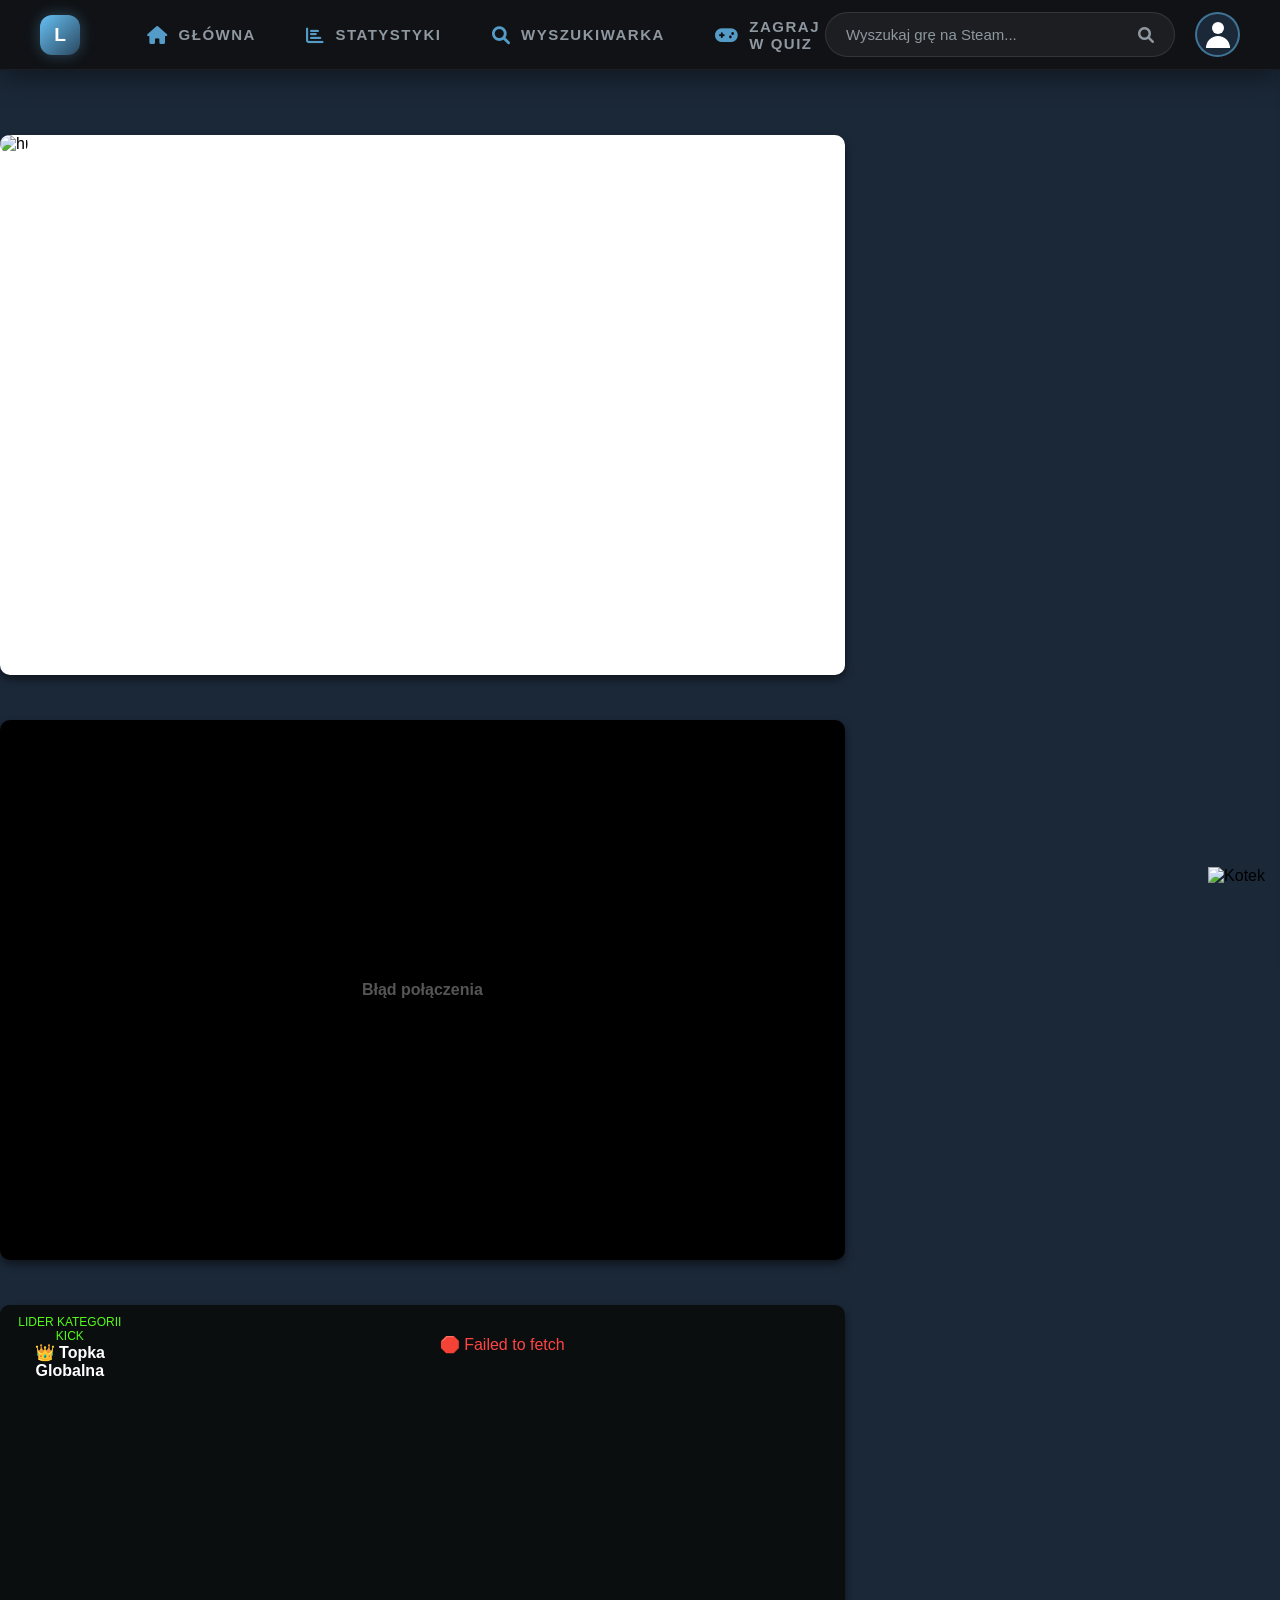
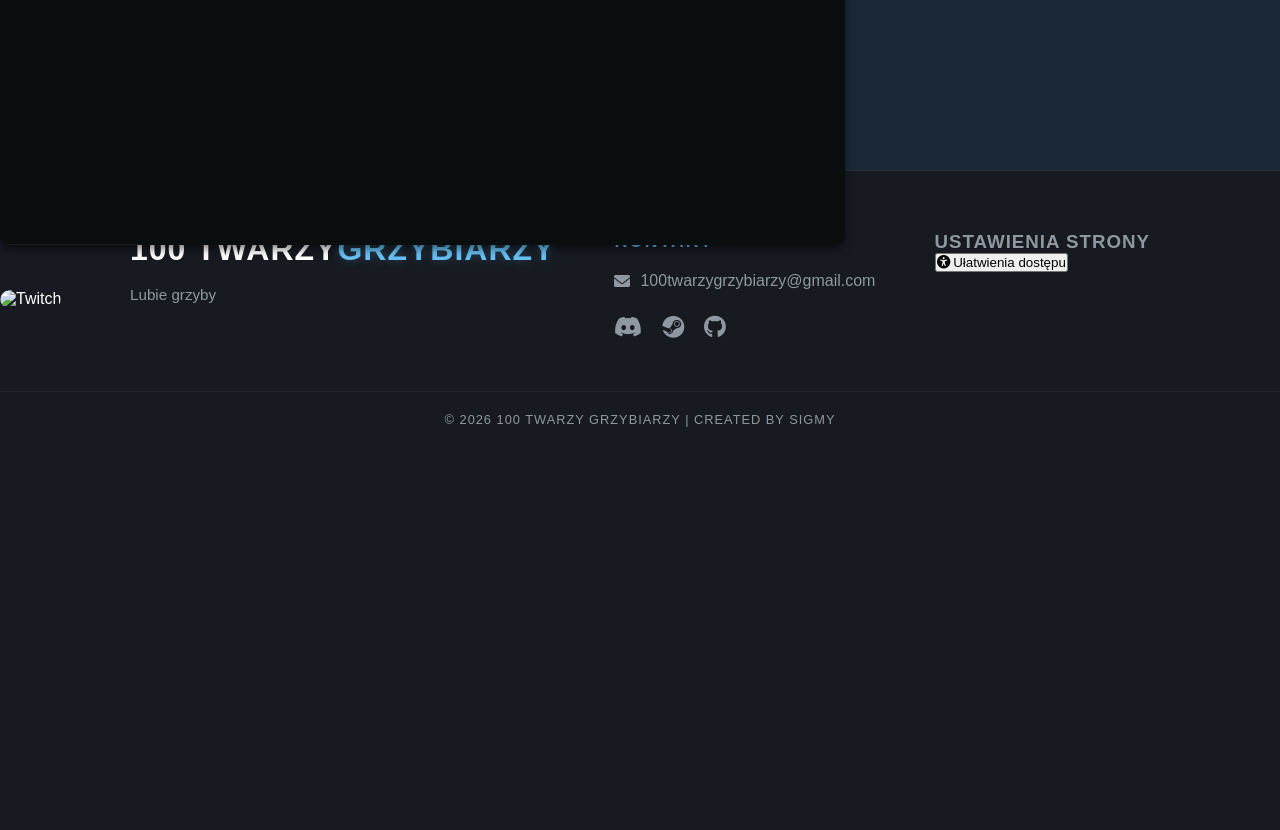
==== commit 4fe91ef4: "fixed light mode" ====
--- a/public/index.html
+++ b/public/index.html
@@ -5,11 +5,10 @@
     <meta name="viewport" content="width=device-width, initial-scale=1.0">
     <title>100 twarzy grzybiarzy</title>
     <link rel="stylesheet" href="style.css">
+    <link rel="stylesheet" href="theme.css">
     <link rel="stylesheet" href="dstyle.css">
     <link rel="stylesheet" href="tile2.css">
     <link rel="stylesheet" href="game.css"> 
-    <link rel="stylesheet" href="slider.css">
-    <link rel="stylesheet" href="slider-css.css">
     <link rel="stylesheet" href="emebeded-content.css">
     <link rel="stylesheet" href="https://unpkg.com/flickity@2/dist/flickity.min.css">
     <link rel="stylesheet" href="https://cdnjs.cloudflare.com/ajax/libs/font-awesome/6.0.0/css/all.min.css">
@@ -59,48 +58,17 @@
 </div>
 
     <div class="pierwszy-panel" id="pierwszy-panel">
-        <div class="xbox-slider" id="mainSlider">
-            <div class="slides-container">
-
-                <div class="slide streams-master-slide active">
-    <div class="streams-accordion">
-        
-        <div class="stream-panel twitch-panel">
-            <div class="panel-content-wrapper">
-                <div class="panel-header">
-                    <h2>Twitch</h2>
-                </div>
-                <div class="stream-content" id="twitch-cell"></div>
+        <div class="gallery js-flickity" data-flickity-options='{ "wrapAround": true }'>
+            <div class="gallery-cell"><img src="/pliki/zdjęcia/hi.gif" alt="hi"></div>
+            <div class="gallery-cell" id="yt-live-cell">
+                <div class="yt-loading">Ładowanie najpopularniejszego streama YT...</div>
             </div>
-        </div>
-
-        <div class="stream-panel youtube-panel">
-            <div class="panel-content-wrapper">
-                <div class="panel-header">
-                    <h2>YouTube</h2>
-                </div>
-                <div class="stream-content" id="yt-live-cell"></div>
+            <div class="gallery-cell" id="kick-cell">
+                <div class="kick-loading">Ładowanie najpopularniejszego streama z Kicka...</div>
             </div>
-        </div>
-
-        <div class="stream-panel kick-panel">
-            <div class="panel-content-wrapper">
-                <div class="panel-header">
-                    <h2>Kick</h2>
-                </div>
-                <div class="stream-content" id="kick-cell"></div>
+            <div class="gallery-cell" id="twitch-cell">
+                <div class="twitch-loading">Ładowanie najpopularniejszego streama z Twitcha...</div>
             </div>
-        </div>
-
-    </div>
-</div>
-
-            <!-- Nawigacja (Strzałki) -->
-            <button class="slider-btn prev-btn" aria-label="Poprzedni slajd">&#10094;</button>
-            <button class="slider-btn next-btn" aria-label="Następny slajd">&#10095;</button>
-
-            <!-- Paginacja (Kropki) -->
-            <div class="pagination"></div>
         </div>
     </div>
 
@@ -158,14 +126,13 @@
         <span class="close-a11y" onclick="toggleA11yPanel()">&times;</span>
     </div>
     
-    <div class="a11y-content">
-        <div class="a11y-option">
-            <span class="a11y-label-text">Tryb dla daltonistów (Protanopia)</span>
-            <label class="switch">
-                <input type="checkbox">
-                <span class="slider round"></span>
-            </label>
-        </div>
+<div class="a11y-option">
+    <span class="a11y-label-text">jasny motyw</span>
+    <label class="switch">
+        <input type="checkbox" id="theme-toggle">
+        <span class="slider round"></span>
+    </label>
+</div>
         
         <div class="a11y-option">
             <span class="a11y-label-text">Wysoki kontrast (Tekst)</span>
@@ -199,6 +166,6 @@
     <script src="game.js"></script>
     <script src="dscript.js"></script>
     <script src="twitchapi.js"></script>
-    <script src="slider.js"></script>
+    <script src="theme.js"></script>
 </body>
 </html>
--- a/public/theme.css
+++ b/public/theme.css
@@ -0,0 +1,298 @@
+html[data-theme="light"] body {
+    background-color: #e8b5c0 !important;
+    color: #310714 !important;
+}
+
+html[data-theme="light"] #gora-pasek {
+    background-color: #3d0c1b !important;
+    border-bottom: 1px solid #541427 !important;
+}
+
+html[data-theme="light"] .menu-ikona {
+    color: #ffb3c1 !important;
+}
+
+html[data-theme="light"] .side-menu {
+    background-color: #3d0c1b !important;
+    border-right: 1px solid #541427 !important;
+    border-bottom: 1px solid #541427 !important;
+}
+
+html[data-theme="light"] .side-menu a {
+    color: #ffb3c1 !important;
+    border-bottom: 1px solid #541427 !important;
+}
+
+html[data-theme="light"] .side-menu a:hover {
+    background-color: #541427 !important;
+    color: #ffffff !important;
+}
+
+html[data-theme="light"] .top-search-container {
+    background: #541427 !important;
+    border-color: #701f37 !important;
+}
+
+html[data-theme="light"] #game-search-input {
+    color: #ffffff !important;
+}
+
+html[data-theme="light"] #game-search-input::placeholder {
+    color: #c48394 !important;
+}
+
+html[data-theme="light"] .top-search-container i {
+    color: #ffb3c1 !important;
+}
+
+html[data-theme="light"] .pierwszy-panel {
+    background-color: #e8b5c0 !important;
+}
+
+html[data-theme="light"] .gallery-cell {
+    background-color: #fff5f7 !important;
+    box-shadow: 0 4px 8px rgba(61, 12, 27, 0.15) !important;
+}
+
+html[data-theme="light"] #yt-live-cell, 
+html[data-theme="light"] #kick-cell, 
+html[data-theme="light"] #twitch-cell {
+    background-color: #fff0f2 !important;
+}
+
+html[data-theme="light"] .yt-loading, 
+html[data-theme="light"] .kick-loading, 
+html[data-theme="light"] .twitch-loading {
+    color: #b52b4c !important;
+}
+
+html[data-theme="light"] .drugi-panel {
+    background: radial-gradient(circle at top left, #fff5f7 0%, #e09eaf 100%) !important;
+}
+
+html[data-theme="light"] .leftcol {
+    background-color: #fff5f7 !important;
+    border-color: #cc8e9d !important;
+    box-shadow: 0 10px 25px rgba(61, 12, 27, 0.1) !important;
+}
+
+html[data-theme="light"] .leftcol-bar {
+    background-color: #fff0f2 !important;
+    border-bottom-color: #cc8e9d !important;
+}
+
+html[data-theme="light"] .leftcol-bar input {
+    background: #fff5f7 !important;
+    border-color: #cc8e9d !important;
+    color: #310714 !important;
+}
+
+html[data-theme="light"] .leftcol button {
+    background: #f7cbd5 !important;
+    color: #310714 !important;
+    border-color: #cc8e9d !important;
+}
+
+html[data-theme="light"] .stat-button {
+    background: #fff5f7 !important;
+    border-color: #cc8e9d !important;
+}
+
+html[data-theme="light"] .stat-button:hover {
+    background: #fff0f2 !important;
+    border-color: #b52b4c !important;
+}
+
+html[data-theme="light"] .stat-button .btn-text {
+    color: #310714 !important;
+}
+
+html[data-theme="light"] .stats-title-text {
+    color: #b52b4c !important;
+}
+
+html[data-theme="light"] .achievements-container {
+    background: #fff0f2 !important;
+    color: #310714 !important;
+    border: 1px solid #cc8e9d !important;
+}
+
+html[data-theme="light"] .panel-gra {
+    background-color: #e8b5c0 !important;
+}
+
+html[data-theme="light"] .prostokat-srodek {
+    background-color: #fff5f7 !important;
+    border: 1px solid #cc8e9d !important;
+    box-shadow: 0 10px 25px rgba(61, 12, 27, 0.1) !important;
+}
+
+html[data-theme="light"] .leftcol-gra {
+    border-right-color: #cc8e9d !important;
+    background: rgba(61, 12, 27, 0.03) !important;
+}
+
+html[data-theme="light"] .leftcol-header-gra h2 {
+    color: #b52b4c !important;
+}
+
+html[data-theme="light"] .game-stats {
+    background: #fff0f2 !important;
+    border: 1px solid #cc8e9d !important;
+}
+
+html[data-theme="light"] .game-stats p {
+    color: #310714 !important;
+}
+
+html[data-theme="light"] .cat-btn {
+    background: #fff5f7 !important;
+    color: #b52b4c !important;
+    border-color: #b52b4c !important;
+}
+
+html[data-theme="light"] .cat-btn:hover {
+    background: #b52b4c !important;
+    color: #ffffff !important;
+}
+
+html[data-theme="light"] #welcome-screen h1 {
+    color: #b52b4c !important;
+}
+
+html[data-theme="light"] #q-text {
+    color: #310714 !important;
+}
+
+html[data-theme="light"] .answer-btn {
+    background-color: #fff0f2;
+    color: #310714 !important;
+    border-color: #cc8e9d !important;
+}
+
+html[data-theme="light"] .answer-btn:hover:not(:disabled) {
+    background-color: #c93a5b !important;
+    color: #ffffff !important;
+}
+
+html[data-theme="light"] .trzeci-panel {
+    background-color: #e8b5c0 !important;
+}
+
+html[data-theme="light"] .sidebar input {
+    background: #fff5f7 !important;
+    color: #310714 !important;
+    border-color: #cc8e9d !important;
+}
+
+html[data-theme="light"] .video-card {
+    background: #fff5f7 !important;
+    border-color: #cc8e9d !important;
+}
+
+html[data-theme="light"] .video-card h3 {
+    color: #310714 !important;
+}
+
+html[data-theme="light"] #loginSection {
+    background: radial-gradient(circle at center, #fff5f7 0%, #e8b5c0 100%) !important;
+}
+
+html[data-theme="light"] .login-card {
+    background: #fff5f7 !important;
+    border-color: #cc8e9d !important;
+    box-shadow: 0 15px 35px rgba(61, 12, 27, 0.1) !important;
+}
+
+html[data-theme="light"] #WelcomeText {
+    color: #310714 !important;
+}
+
+html[data-theme="light"] #steamInput {
+    background-color: #fff0f2 !important;
+    color: #310714 !important;
+    border-color: #cc8e9d !important;
+}
+
+html[data-theme="light"] .a11y-side-panel {
+    background-color: #3d0c1b !important;
+    border-left: 1px solid #541427 !important;
+}
+
+html[data-theme="light"] .a11y-header {
+    background-color: #2e0813 !important;
+    border-bottom: 1px solid #541427 !important;
+    color: #ffffff !important;
+}
+
+html[data-theme="light"] .a11y-option {
+    color: #ffb3c1 !important;
+}
+
+html[data-theme="light"] footer.main-footer,
+html[data-theme="light"] .main-footer {
+    background-color: #3d0c1b !important;
+    border-top: 1px solid #541427 !important;
+    color: #ffb3c1 !important;
+}
+
+html[data-theme="light"] .main-footer .footer-content,
+html[data-theme="light"] .main-footer .footer-section,
+html[data-theme="light"] .main-footer p,
+html[data-theme="light"] .main-footer div.footer-bottom {
+    background-color: transparent !important;
+    color: #ffb3c1 !important;
+}
+
+html[data-theme="light"] .footer-logo {
+    color: #ffffff !important;
+}
+
+html[data-theme="light"] .footer-logo span {
+    color: #ffb3c1 !important;
+}
+
+html[data-theme="light"] .footer-section.contact h3 {
+    color: #ffb3c1 !important;
+}
+
+html[data-theme="light"] .footer-section.contact p {
+    color: #ffb3c1 !important;
+}
+
+html[data-theme="light"] .footer-section.contact p:hover {
+    color: #ffffff !important;
+}
+
+html[data-theme="light"] .social-icons a {
+    color: #ffb3c1 !important;
+}
+
+html[data-theme="light"] .social-icons a:hover {
+    color: #ffffff !important;
+    transform: translateY(-3px) !important;
+}
+
+html[data-theme="light"] .footer-bottom {
+    border-top: 1px solid rgba(84, 20, 39, 0.5) !important;
+    color: #ffb3c1 !important;
+}
+
+html[data-theme="light"] .sekcja-przejscia {
+    background-color: #3d0c1b !important;
+}
+
+html[data-theme="light"] .sekcja-przejscia h2 {
+    color: #ffb3c1 !important;
+}
+
+html[data-theme="light"] .sekcja-przejscia .stat-button {
+    background-color: #fff0f2 !important;
+    color: #310714 !important;
+    border: 1px solid #cc8e9d !important;
+}
+
+html[data-theme="light"] .sekcja-przejscia .stat-button:hover {
+    background-color: #f7cbd5 !important;
+    color: #310714 !important;
+}
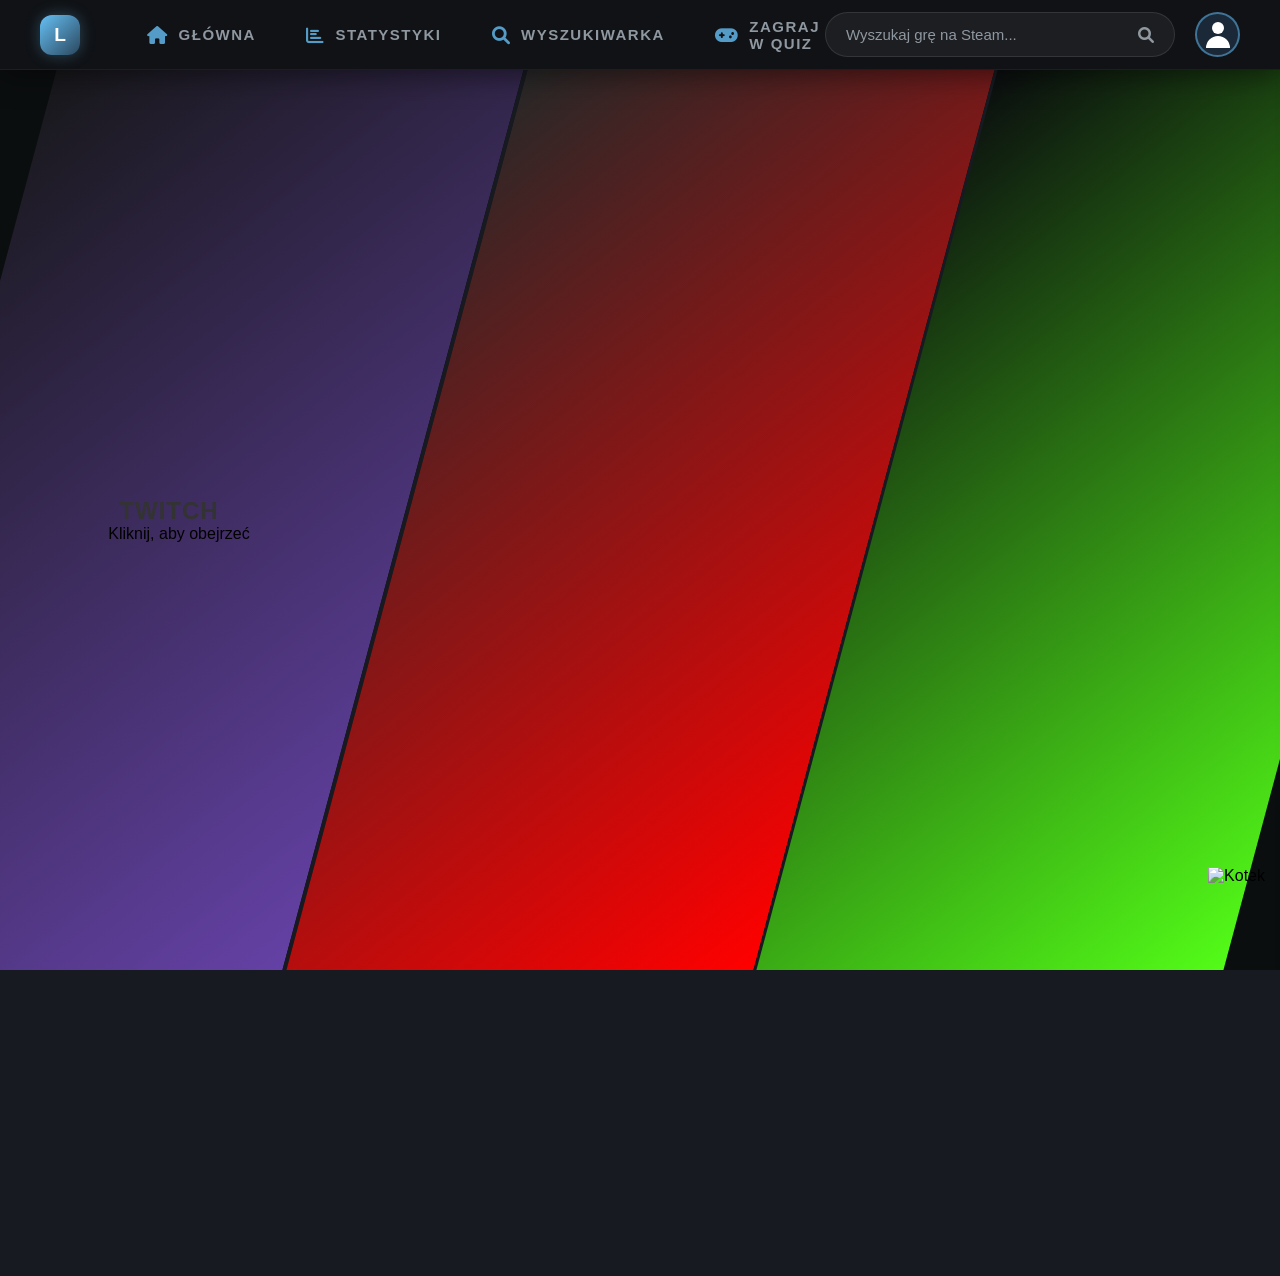
==== commit 4560e9aa: "Merge remote-tracking branch 'origin/Szymon'" ====
--- a/public/index.html
+++ b/public/index.html
@@ -5,12 +5,12 @@
     <meta name="viewport" content="width=device-width, initial-scale=1.0">
     <title>100 twarzy grzybiarzy</title>
     <link rel="stylesheet" href="style.css">
-    <link rel="stylesheet" href="theme.css">
-    <link rel="stylesheet" href="dstyle.css">
-    <link rel="stylesheet" href="tile2.css">
+    <link rel="stylesheet" href="Youtube.css">
+    <link rel="stylesheet" href="statystyki.css">
     <link rel="stylesheet" href="game.css"> 
+    <link rel="stylesheet" href="slider.css">
+    <link rel="stylesheet" href="slider-button.css">
     <link rel="stylesheet" href="emebeded-content.css">
-    <link rel="stylesheet" href="https://unpkg.com/flickity@2/dist/flickity.min.css">
     <link rel="stylesheet" href="https://cdnjs.cloudflare.com/ajax/libs/font-awesome/6.0.0/css/all.min.css">
 </head>
 <body>
@@ -22,8 +22,8 @@
     <div class="topbar-center">
     <nav class="top-nav">
         <a href="#pierwszy-panel" class="nav-link"><i class="fas fa-home"></i> Główna</a>
-        <a href="tile2.html" class="nav-link"><i class="fas fa-chart-bar"></i> Statystyki</a>
-        <a href="#trzeci-panel" class="nav-link"><i class="fas fa-search"></i> Wyszukiwarka</a>
+        <a href="statystyki.html" class="nav-link"><i class="fas fa-chart-bar"></i> Statystyki</a>
+        <a href="YtSearch.html" class="nav-link"><i class="fas fa-search"></i> Wyszukiwarka</a>
         <a href="game.html" class="nav-link"><i class="fas fa-gamepad"></i> Zagraj w Quiz</a>
     </nav>
 </div>
@@ -58,37 +58,57 @@
 </div>
 
     <div class="pierwszy-panel" id="pierwszy-panel">
-        <div class="gallery js-flickity" data-flickity-options='{ "wrapAround": true }'>
-            <div class="gallery-cell"><img src="/pliki/zdjęcia/hi.gif" alt="hi"></div>
-            <div class="gallery-cell" id="yt-live-cell">
-                <div class="yt-loading">Ładowanie najpopularniejszego streama YT...</div>
+        <div class="xbox-slider" id="mainSlider">
+            <div class="slides-container">
+
+<div class="slide streams-master-slide active">
+    <div class="streams-accordion">
+        
+        <div class="stream-panel twitch-panel">
+            <div class="panel-content-wrapper">
+                <button class="close-panel-btn" aria-label="Zwiń panel"><i class="fas fa-times"></i></button>
+                <div class="panel-header">
+                    <h2>Twitch</h2>
+                    <p>Kliknij, aby obejrzeć</p>
+                </div>
+                <div class="stream-content" id="twitch-cell"></div>
             </div>
-            <div class="gallery-cell" id="kick-cell">
-                <div class="kick-loading">Ładowanie najpopularniejszego streama z Kicka...</div>
+        </div>
+
+        <div class="stream-panel youtube-panel">
+            <div class="panel-content-wrapper">
+                <button class="close-panel-btn" aria-label="Zwiń panel"><i class="fas fa-times"></i></button>
+                <div class="panel-header">
+                    <h2>YouTube</h2>
+                    <p>Kliknij, aby obejrzeć</p>
+                </div>
+                <div class="stream-content" id="yt-live-cell"></div>
             </div>
-            <div class="gallery-cell" id="twitch-cell">
-                <div class="twitch-loading">Ładowanie najpopularniejszego streama z Twitcha...</div>
+        </div>
+
+        <div class="stream-panel kick-panel">
+            <div class="panel-content-wrapper">
+                <button class="close-panel-btn" aria-label="Zwiń panel"><i class="fas fa-times"></i></button>
+                <div class="panel-header">
+                    <h2>Kick</h2>
+                    <p>Kliknij, aby obejrzeć</p>
+                </div>
+                <div class="stream-content" id="kick-cell"></div>
             </div>
+        </div>
+
+    </div>
+</div>
+
+            <!-- Nawigacja (Strzałki) -->
+            <button class="slider-btn prev-btn" aria-label="Poprzedni slajd">&#10094;</button>
+            <button class="slider-btn next-btn" aria-label="Następny slajd">&#10095;</button>
+
+            <!-- Paginacja (Kropki) -->
+            <div class="pagination"></div>
         </div>
     </div>
 
-<div class="trzeci-panel" id="trzeci-panel">
-    <div class="sidebar">
-        <input type="text" id="youtube-query" placeholder="Wyszukaj..">
-        <button id="search-btn">Szukaj</button>
-    </div>
-    <div id="video-results"></div>
-    <div id="pagination-container" style="margin-top: 20px; display: none;">
-        <button id="load-more-btn">Załaduj więcej</button>
-    </div>
-</div>
-
-<div id="video-modal" class="modal">
-    <div class="modal-content">
-        <span class="close-btn" onclick="closeModal()">&times;</span>
-        <iframe id="youtube-player" src="" frameborder="0" allow="autoplay; encrypted-media" allowfullscreen></iframe>
-    </div>
-</div>
 <footer class="main-footer">
     <div class="footer-content">
         <div class="footer-section about">
@@ -160,12 +180,12 @@
     <img src="/pliki/zdjęcia/jumpscare.png" class="fullscreen-photo" alt="Niespodzianka">
 </div>
 
-    <script src="https://unpkg.com/flickity@2/dist/flickity.pkgd.min.js"></script>
-    <script src="script.js"></script>
+    <script src="game.js"></script>
     <script src="SteamAPI.js"></script>
     <script src="game.js"></script>
-    <script src="dscript.js"></script>
-    <script src="twitchapi.js"></script>
+    <script src="Youtube.js"></script>
+    <script src="Twitch.js"></script>
     <script src="theme.js"></script>
+    <script src="slider.js"></script>
 </body>
 </html>
--- a/public/Youtube.css
+++ b/public/Youtube.css
@@ -0,0 +1,183 @@
+.trzeci-panel {
+    background-color: #1B2838;
+    min-height: 800px;
+    display: flex;
+    flex-direction: column;
+    justify-content: center;
+    align-items: center;
+    padding: 60px 20px;
+    box-sizing: border-box;
+    transition: all 0.5s ease-in-out; 
+}
+
+
+
+.sidebar {
+    display: flex;
+    flex-direction: column;
+    gap: 12px;
+    width: 180px;
+    flex-shrink: 0;
+    margin-right: 15px; 
+}
+
+.sidebar input {
+    padding: 8px;
+    border-radius: 4px;
+    border: 1px solid #34495e;
+    background: #243447;
+    color: white;
+}
+
+.sidebar button {
+    padding: 8px;
+    background-color: #3498db;
+    color: white;
+    border: none;
+    border-radius: 4px;
+    cursor: pointer;
+}
+
+#video-results {
+    display: grid;
+    grid-template-columns: repeat(4, 1fr);
+    gap: 12px; 
+    max-width: 60vw; 
+    width: 55vw;
+    flex-shrink: 0;
+}
+
+.video-card {
+    background: #243447;
+    border-radius: 4px;
+    padding: 6px;
+    border: 1px solid #34495e;
+    display: flex;
+    flex-direction: column;
+}
+
+
+.video-card h3 {
+    color: #ecf0f1;
+    font-size: 10px;
+    margin: 0;
+    font-family: sans-serif;
+    line-height: 1.2;
+    height: 2.4em;
+    overflow: hidden;
+}
+
+.modal {
+    display: none;
+    position: fixed;
+    z-index: 1000;
+    left: 0;
+    top: 0;
+    width: 100%;
+    height: 100%;
+    background-color: rgba(0, 0, 0, 0.9);
+}
+
+.modal-content {
+    position: relative;
+    margin: 5% auto;
+    width: 80%;
+    max-width: 900px;
+    background: #000;
+}
+
+#youtube-player {
+    width: 100%;
+    aspect-ratio: 16 / 9;
+    display: block;
+}
+
+.close-btn {
+    position: absolute;
+    top: -40px;
+    right: 0;
+    color: white;
+    font-size: 35px;
+    font-weight: bold;
+    cursor: pointer;
+}
+
+.close-btn:hover {
+    color: #3498db;
+}
+
+#pagination-container {
+    width: 100%;
+    display: flex;
+    justify-content: center;
+}
+
+#load-more-btn {
+    padding: 10px 25px;
+    background-color: #3498db;
+    color: white;
+    border: none;
+    border-radius: 4px;
+    cursor: pointer;
+    font-weight: bold;
+    transition: background 0.3s;
+}
+
+#load-more-btn:hover {
+    background-color: #2980b9;
+}
+
+#yt-live-cell {
+    position: relative;
+    overflow: hidden;
+    display: flex;
+    justify-content: center;
+    align-items: center;
+    background: #000;
+}
+
+.live-container {
+    width: 100%;
+    height: 100%;
+    cursor: pointer;
+}
+
+.live-container img {
+    width: 100%;
+    height: 100%;
+    object-fit: cover;
+}
+
+.live-badge {
+    position: absolute;
+    top: 15px;
+    left: 15px;
+    background: #ff0000;
+    color: white;
+    padding: 5px 12px;
+    border-radius: 4px;
+    font-weight: bold;
+    z-index: 10;
+    font-family: sans-serif;
+}
+
+.live-title-overlay {
+    position: absolute;
+    bottom: 0;
+    left: 0;
+    right: 0;
+    background: rgba(0, 0, 0, 0.7);
+    color: white;
+    padding: 15px;
+    font-size: 14px;
+    font-family: sans-serif;
+    white-space: nowrap;
+    overflow: hidden;
+    text-overflow: ellipsis;
+}
+
+.error-msg, .yt-loading {
+    color: #555;
+    font-family: sans-serif;
+    font-weight: bold;
+}
--- a/public/statystyki.css
+++ b/public/statystyki.css
@@ -0,0 +1,416 @@
+html, body {
+    max-width: 100% !important;
+    overflow-x: hidden !important; /* Blokuje przesuwanie całej strony lewo-prawo */
+    margin: 0;
+    padding: 0;
+}
+* {
+    -webkit-box-sizing: border-box;
+    box-sizing: border-box;
+    margin: 0;
+    padding: 0;
+}
+
+.steam-avatar-overlay {
+    width: 100%;
+    height: 100%;
+    object-fit: cover;
+    display: block;
+}
+
+.drugi-panel {
+    height: 103vh; 
+    width: 100%;
+    display: flex;
+    flex-direction: row-reverse; 
+    background: radial-gradient(circle at top left, #1b2838 0%, #101214 100%);
+    padding: 5em 5% 2em; 
+    gap: 25px;
+    overflow: hidden; 
+}
+
+.leftcol {
+    background-color: rgba(41, 46, 55, 0.4);
+    backdrop-filter: blur(10px);
+    border: 1px solid rgba(102, 192, 244, 0.1);
+    border-radius: 15px;
+    flex: 2;
+    height: 100%;
+    display: flex;
+    flex-direction: column;
+    overflow: hidden;
+    height: auto;
+    box-shadow: 0 15px 35px rgba(0,0,0,0.4);
+}
+
+.leftcol-bar {
+    background-color: rgba(26, 29, 36, 0.9);
+    padding: 15px 20px;
+    display: flex;
+    align-items: center;
+    border-bottom: 1px solid rgba(102, 192, 244, 0.2);
+    gap: 15px;
+}
+
+.leftcol-bar input {
+    background: #101214;
+    border: 1px solid #333;
+    border-radius: 20px;
+    padding: 8px 15px;
+    color: white;
+    flex-grow: 1;
+}
+
+.leftcol-content {
+    padding: 30px;
+    overflow-y: auto;
+    flex-grow: 1;
+    height: auto;
+}
+.leftcol button {
+    background: rgba(35, 39, 48, 0.6);
+    border: 1px solid rgba(255, 255, 255, 0.03);
+    border-radius: 10px;
+    padding: 10px 20px;
+    color: #e5e5e5;
+    font-weight: 600;
+    cursor: pointer;
+    transition: all 0.3s cubic-bezier(0.4, 0, 0.2, 1);
+}
+.leftcol button:hover {
+    background: rgba(102, 192, 244, 0.15);
+    border-color: #66c0f4;
+    color: #ffffff;
+}
+.leftcol-btn.active-sort {
+    background-color: #66c0f4 !important; 
+    color: #101214 !important;            
+    border-color: #66c0f4 !important;
+    transform: translateY(0) !important;   
+    box-shadow: 0 0 15px rgba(102, 192, 244, 0.4); 
+}
+
+.stat-button.active-title {
+    background-color: #66c0f4 !important;
+    border-color: #66c0f4 !important;
+    transform: translateX(-10px) !important;
+}
+
+.stat-button.active-title .btn-text {
+    color: #101214 !important;
+    font-weight: bold;
+}
+
+
+.leftcol-btn.active-sort:hover {
+    background-color: #47a6de !important; 
+    color: #000000 !important;
+}
+
+.leftcol-btn.active-sort:hover {
+    background-color: #47a6de !important;
+    transform: translateY(0);
+}
+.rightcol {
+    flex: 1;
+    height: 100%;
+    overflow-y: auto; 
+    overflow-x: hidden; 
+    padding: 10px 10px 10px 40px; 
+}
+.rightcol::-webkit-scrollbar {
+    width: 6px;
+}
+.rightcol::-webkit-scrollbar-track {
+    background: rgba(0, 0, 0, 0.1);
+}
+.rightcol::-webkit-scrollbar-thumb {
+    background: #3a3a3a;
+    border-radius: 10px;
+}
+
+
+.stat-button {
+    display: flex;
+    align-items: center;
+    background: rgba(35, 39, 48, 0.6);
+    width: 100%;
+    height: 110px; 
+    margin-bottom: 15px;
+    border: 1px solid rgba(255, 255, 255, 0.03);
+    border-radius: 10px;
+    padding: 10px;
+    cursor: pointer;
+    transition: all 0.3s cubic-bezier(0.4, 0, 0.2, 1);
+    flex-shrink: 0; 
+}
+
+.stat-button:hover {
+    transform: translateX(-20px);
+    background: rgba(102, 192, 244, 0.15);
+    border-color: #66c0f4;
+}
+
+.stat-button.active-title {
+    background: #66c0f4 !important;
+    box-shadow: 0 0 15px rgba(102, 192, 244, 0.4);
+}
+
+.btn-img {
+    height: 90px; /* Stała wysokość zdjęcia wewnątrz przycisku */
+    aspect-ratio: 2 / 3; /* WYMUSZA PIONOWE PROPORCJE PLAKATU */
+    object-fit: cover; /* Grafika wypełnia ramkę bez zniekształceń */
+    border-radius: 4px;
+    margin-right: 20px;
+    flex-shrink: 0; /* Obrazek nie da się "ścisnąć" */
+    box-shadow: 0 4px 8px rgba(0,0,0,0.4);
+}
+
+.btn-text {
+    color: #e5e5e5;
+    font-size: 14px;
+    font-weight: 600;
+    text-align: left;
+    white-space: nowrap;
+    overflow: hidden;
+    text-overflow: ellipsis;
+}
+/*statystyki gry */
+.stat-button.active-title .btn-text {
+    color: #101214;
+}
+.stats-title {
+    color: #66c0f4;
+    border-bottom: 1px solid #444;
+    padding-bottom: 10px;
+    margin-bottom: 15px;
+}
+
+.stats-playtime {
+    margin-top: 10px;
+    font-size: 1.1em;
+}
+
+.achievements-container {
+    background: rgba(0, 0, 0, 0.3);
+    padding: 15px;
+    border-radius: 8px;
+    margin-top: 15px;
+    color: white;
+}
+
+.progress-bar-bg {
+    background: #444;
+    width: 100%;
+    height: 10px;
+    border-radius: 5px;
+    overflow: hidden;
+    margin-top: 10px;
+}
+
+.progress-bar-fill {
+    background: #66c0f4;
+    height: 100%;
+    transition: width 0.5s ease;
+}
+
+.no-data-msg {
+    color: #888;
+    margin-top: 15px;
+    font-style: italic;
+}
+
+.loading-msg {
+    color: #66c0f4;
+}
+
+.error-msg {
+    color: #ff4d4d;
+}
+.stats-header {
+    display: flex;
+    align-items: center;
+    gap: 12px;
+    border-bottom: 1px solid #444;
+    padding-bottom: 10px;
+    margin-bottom: 15px;
+}
+
+/* Mała ikonka w lewym panelu */
+.stats-mini-icon {
+    width: 24px; /* Nieco większa niż na liście, żeby była wyraźna */
+    height: 24px;
+    border-radius: 4px;
+    flex-shrink: 0;
+}
+
+/* Usuwamy stare border-bottom z samej klasy tytułu, bo teraz mamy go w .stats-header */
+.stats-title-text {
+    color: #66c0f4;
+    margin: 0;
+    font-size: 1.5em;
+}
+.rare-list {
+    margin-top: 10px;
+    display: flex;
+    flex-direction: column;
+    gap: 8px;
+}
+
+.rare-item {
+    background: rgba(255, 255, 255, 0.05);
+    padding: 10px 15px;
+    border-radius: 6px;
+    display: flex;
+    justify-content: space-between;
+    align-items: center;
+    border-left: 3px solid #ebe671; /* Złoty pasek dla rzadkich rzeczy */
+}
+
+.rare-name {
+    font-weight: bold;
+    font-size: 0.9em;
+    color: #e0e0e0;
+}
+
+.rare-percent {
+    font-size: 0.85em;
+    color: #ebe671; /* Kolor rzadkości */
+    background: rgba(235, 230, 113, 0.1);
+    padding: 2px 8px;
+    border-radius: 10px;
+}
+.searchInput {
+    width: 100%;
+    padding-left: 30px;
+    border-radius: 20px;
+    background: #101214;
+}
+.searchInput:focus {
+    outline: none;
+    border-color: #66c0f4;
+}
+.searchInput::placeholder {
+    color: #555;
+}
+.searchInput:hover {
+    background: #1b2838;
+    border-color: #66c0f4;
+}
+.fas-fa-search {
+    position: absolute;
+    left: 10px;
+    top: 12px;
+    font-size: 12px;
+    color: #444;
+}
+@media (max-width: 900px) {
+    /* Zmieniamy układ całego panelu na pionowy */
+    .drugi-panel {
+        flex-direction: column !important; /* Panel statystyk na dół, gry na górę */
+        height: auto;
+        overflow-y: visible;
+        padding: 5em 3% 2em;
+        gap: 15px;
+    }
+
+    /* Prawy panel (lista gier) - teraz będzie na górze i przewijany w bok */
+    .rightcol {
+        order: 1; /* Wymuszamy, by lista gier była pierwsza */
+        width: 100%;
+        height: auto;
+        padding: 10px 0;
+        overflow-x: auto; /* Włączamy przewijanie poziome */
+        overflow-y: hidden;
+        display: flex;
+        flex-direction: row; /* Przyciski obok siebie */
+        gap: 15px;
+        -webkit-overflow-scrolling: touch; /* Płynne przewijanie na iOS */
+    }
+
+    /* Układ kontenera z przyciskami gier */
+    .rightcol-content {
+        display: flex;
+        flex-direction: row; /* Gry w jednym rzędzie */
+        gap: 12px;
+        padding-bottom: 10px;
+    }
+
+    /* Styl pojedynczego plakatu w wersji mobilnej */
+    .stat-button {
+        flex-direction: column; /* Plakat nad tekstem */
+        width: 120px; /* Stała szerokość kafelka */
+        height: 200px; /* Stała wysokość */
+        flex-shrink: 0; /* Nie pozwól gierom się zgniatać */
+        margin-bottom: 0;
+        padding: 8px;
+        text-align: center;
+    }
+
+    .stat-button:hover {
+        transform: translateY(-5px); /* Na mobile lepiej unosić do góry niż w lewo */
+    }
+
+    .stat-button.active-title {
+        transform: translateY(-5px); /* Wybrana gra lekko uniesiona */
+    }
+
+    .btn-img {
+        width: 100%;
+        height: 140px;
+        margin-right: 0;
+        margin-bottom: 8px;
+    }
+
+    .btn-text {
+        white-space: normal; /* Pozwól nazwie gry przejść do nowej linii */
+        font-size: 11px;
+        line-height: 1.2;
+    }
+
+    /* Lewy panel (statystyki) - pod listą gier */
+    .leftcol {
+        order: 2;
+        width: 100%;
+        flex: none;
+        height: auto;
+        min-height: 300px;
+    }
+
+    /* Przyciski sortowania - żeby się nie gniotły, dajemy im przewijanie jeśli jest ich dużo */
+    .leftcol-bar {
+        overflow-x: auto;
+        white-space: nowrap;
+        justify-content: flex-start;
+    }
+}
+@media (max-width: 900px) {
+    /* Kontener wyszukiwarki */
+    .mobile-search-container {
+        width: 100%;
+        padding: 10px 20px;
+        box-sizing: border-box;
+        height: 10vh;
+    }
+
+    /* Wygląd samego pola wpisywania */
+    .searchInput {
+        width: 100% !important;
+        background: #2a475e !important; /* Ciemniejszy niebieski Steam */
+        border: 1px solid #4f94bc !important;
+        border-radius: 4px !important;
+        color: white !important;
+        padding: 12px 15px !important;
+        font-size: 16px !important; /* Zapobiega auto-zoomowi na iPhone */
+        outline: none;
+    }
+
+    .searchInput::placeholder {
+        color: #859bb2;
+    }
+
+    /* Ukrywamy starą wyszukiwarkę w pasku górnym, jeśli tam jeszcze jest */
+    .top-search-container {
+        display: none !important;
+    }
+}
--- a/public/game.css
+++ b/public/game.css
@@ -1,3 +1,4 @@
+
 /* ==========================================
    GLOBALNE USTAWIENIA DLA QUIZU
 ========================================== */
@@ -398,4 +399,90 @@
 /* KURSOR KLIKALNY - HOVER (Niebieski wskaźnik z białą ramką) */
 a, button, input, .kolko-awatar, .znaczek-logo, .cat-btn, .answer-btn {
     cursor: url('data:image/svg+xml;utf8,<svg xmlns="http://www.w3.org/2000/svg" width="26" height="26" viewBox="0 0 26 26"><polygon points="1,1 21,9 11,11 9,21" fill="%2366c0f4" stroke="%23ffffff" stroke-width="2" stroke-linejoin="round"/></svg>'), pointer !important;
+}
+
+/* ==========================================
+   RESPONSIVE – QUIZ NA TELEFONY
+========================================== */
+
+@media (max-width: 768px) {
+    .panel-gra {
+        padding: 15px 0;
+        align-items: flex-start;
+        min-height: 0;
+    }
+
+    /* Kolumny pionowo, pełna szerokość */
+    .prostokat-srodek {
+        width: 95%;
+        max-width: none;
+        height: auto;
+        min-height: 0;
+        flex-direction: column;
+        align-items: stretch;
+    }
+
+    /* Lewa kolumna – pełna szerokość, bez prawej ramki */
+    .leftcol-gra {
+        width: 100%;
+        min-width: 0;
+        flex-shrink: 0;
+        border-right: none;
+        border-bottom: 1px solid rgba(255, 255, 255, 0.08);
+        padding: 20px;
+    }
+
+    /* Prawa kolumna – pełna szerokość, mniejszy padding */
+    .rightcol-gra {
+        width: 100%;
+        flex-shrink: 0;
+        padding: 25px 18px;
+        justify-content: flex-start;
+    }
+
+    /* Ekran powitalny */
+    #welcome-screen h1 {
+        font-size: 2.4rem;
+    }
+
+    #welcome-screen p {
+        font-size: 1rem;
+    }
+
+    /* Pytanie */
+    #q-text {
+        font-size: 1.2rem;
+        margin-bottom: 20px;
+    }
+
+    /* Obrazek pytania */
+    #q-img {
+        max-height: 200px;
+    }
+
+    /* Odpowiedzi w jednej kolumnie */
+    .answers-grid {
+        grid-template-columns: 1fr;
+        gap: 10px;
+    }
+
+    .answer-btn {
+        font-size: 1rem !important;
+        padding: 14px !important;
+        min-height: 52px;
+    }
+
+    /* Ekran końcowy */
+    #result-screen h2 {
+        font-size: 2rem;
+    }
+
+    .score-text {
+        font-size: 1.3rem;
+        margin-bottom: 25px;
+    }
+
+    #final-score {
+        font-size: 2rem;
+    }
 }
--- a/public/slider.css
+++ b/public/slider.css
@@ -0,0 +1,128 @@
+/* Kontener główny - szerszy niż ekran, by ukryć ucięte rogi po bokach */
+.streams-accordion {
+    display: flex;
+    width: 110vw; 
+    margin-left: -5vw; /* Centrujemy powiększony kontener */
+    height: 100vh;
+    background-color: #0b0e0f;
+    overflow: hidden;
+}
+
+/* Pojedynczy panel - pochylony pod kątem */
+.stream-panel {
+    flex: 1;
+    position: relative;
+    transform: skewX(-15deg); /* Pochylenie kontenera o 15 stopni w lewo */
+    border-right: 4px solid #171A21;
+    transition: flex 0.5s ease, transform 0.5s ease;
+    cursor: pointer;
+    overflow: hidden;
+}
+
+.stream-panel:last-child {
+    border-right: none;
+}
+
+/* Kolory tła */
+.twitch-panel { background: linear-gradient(135deg, #18181b, #6441a5); }
+.youtube-panel { background: linear-gradient(135deg, #282828, #ff0000); }
+.kick-panel { background: linear-gradient(135deg, #0b0e0f, #53fc18); }
+
+/* Wewnętrzny wrapper - odkręca zawartość z powrotem do pionu */
+.panel-content-wrapper {
+    transform: skewX(15deg); /* Kontruje pochylenie rodzica */
+    width: 100vw; /* Zapas szerokości dla bezpiecznego wyświetlania */
+    height: 100%;
+    display: flex;
+    align-items: center;
+    justify-content: center;
+    position: absolute;
+    left: 50%;
+    margin-left: -50vw; /* Utrzymuje zawartość idealnie na środku */
+    transition: transform 0.5s ease;
+}
+
+/* --- EFEKTY HOVER --- */
+.streams-accordion:hover .stream-panel {
+    flex: 0.5;
+}
+.streams-accordion .stream-panel:hover {
+    flex: 2;
+}
+
+/* --- EFEKT PO KLIKNIĘCIU (Stan Aktywny) --- */
+.stream-panel.is-active {
+    flex: 10 !important;
+    transform: skewX(0deg); /* PROSTUJEMY PANEL DO PROSTOKĄTA */
+    border-right: none;
+    z-index: 10;
+    cursor: default;
+}
+
+.stream-panel.is-hidden {
+    flex: 0 !important; /* Pozostałe panele znikają */
+    border: none;
+}
+
+/* Odkręcamy wrapper w aktywnym panelu, bo rodzic nie jest już pochylony */
+.stream-panel.is-active .panel-content-wrapper {
+    transform: skewX(0deg); 
+    width: 100vw;
+}
+
+/* Ukrycie nagłówków po kliknięciu */
+.stream-panel.is-active .panel-header {
+    opacity: 0;
+    pointer-events: none;
+}
+
+/* Pokazanie odtwarzacza */
+.stream-content {
+    position: absolute;
+    top: 0;
+    left: 0;
+    width: 100%;
+    height: 100%;
+    opacity: 0;
+    pointer-events: none;
+    transition: opacity 0.5s ease 0.4s; /* Odtwarzacz pojawia się, gdy panel się wyprostuje */
+}
+
+.stream-panel.is-active .stream-content {
+    opacity: 1;
+    pointer-events: all;
+}
+
+/* Przycisk zamykania / zwijania panelu */
+.close-panel-btn {
+    position: absolute;
+    top: 25px;
+    right: 25px;
+    background: rgba(0, 0, 0, 0.7);
+    color: white;
+    border: 2px solid rgba(255, 255, 255, 0.3);
+    border-radius: 50%;
+    width: 45px;
+    height: 45px;
+    font-size: 20px;
+    cursor: pointer;
+    z-index: 100; /* Musi być wyżej niż iframe! */
+    opacity: 0;
+    pointer-events: none; /* Wyłączony, gdy panel jest mały */
+    transition: all 0.3s ease;
+    display: flex;
+    align-items: center;
+    justify-content: center;
+}
+
+.close-panel-btn:hover {
+    background: #ff4444;
+    border-color: #ff4444;
+    transform: scale(1.1);
+}
+
+/* Pokazujemy przycisk TYLKO w aktywnym panelu */
+.stream-panel.is-active .close-panel-btn {
+    opacity: 1;
+    pointer-events: all; /* Włączamy klikalność */
+}
--- a/public/slider-button.css
+++ b/public/slider-button.css
@@ -0,0 +1,33 @@
+/* Przycisk zamykania / zwijania panelu */
+.close-panel-btn {
+    position: absolute;
+    top: 25px;
+    right: 25px;
+    background: rgba(0, 0, 0, 0.7);
+    color: white;
+    border: 2px solid rgba(255, 255, 255, 0.3);
+    border-radius: 50%;
+    width: 45px;
+    height: 45px;
+    font-size: 20px;
+    cursor: pointer;
+    z-index: 100; /* Musi być wyżej niż iframe! */
+    opacity: 0;
+    pointer-events: none; /* Wyłączony, gdy panel jest mały */
+    transition: all 0.3s ease;
+    display: flex;
+    align-items: center;
+    justify-content: center;
+}
+
+.close-panel-btn:hover {
+    background: #ff4444;
+    border-color: #ff4444;
+    transform: scale(1.1);
+}
+
+/* Pokazujemy przycisk TYLKO w aktywnym panelu */
+.stream-panel.is-active .close-panel-btn {
+    opacity: 1;
+    pointer-events: all; /* Włączamy klikalność */
+}
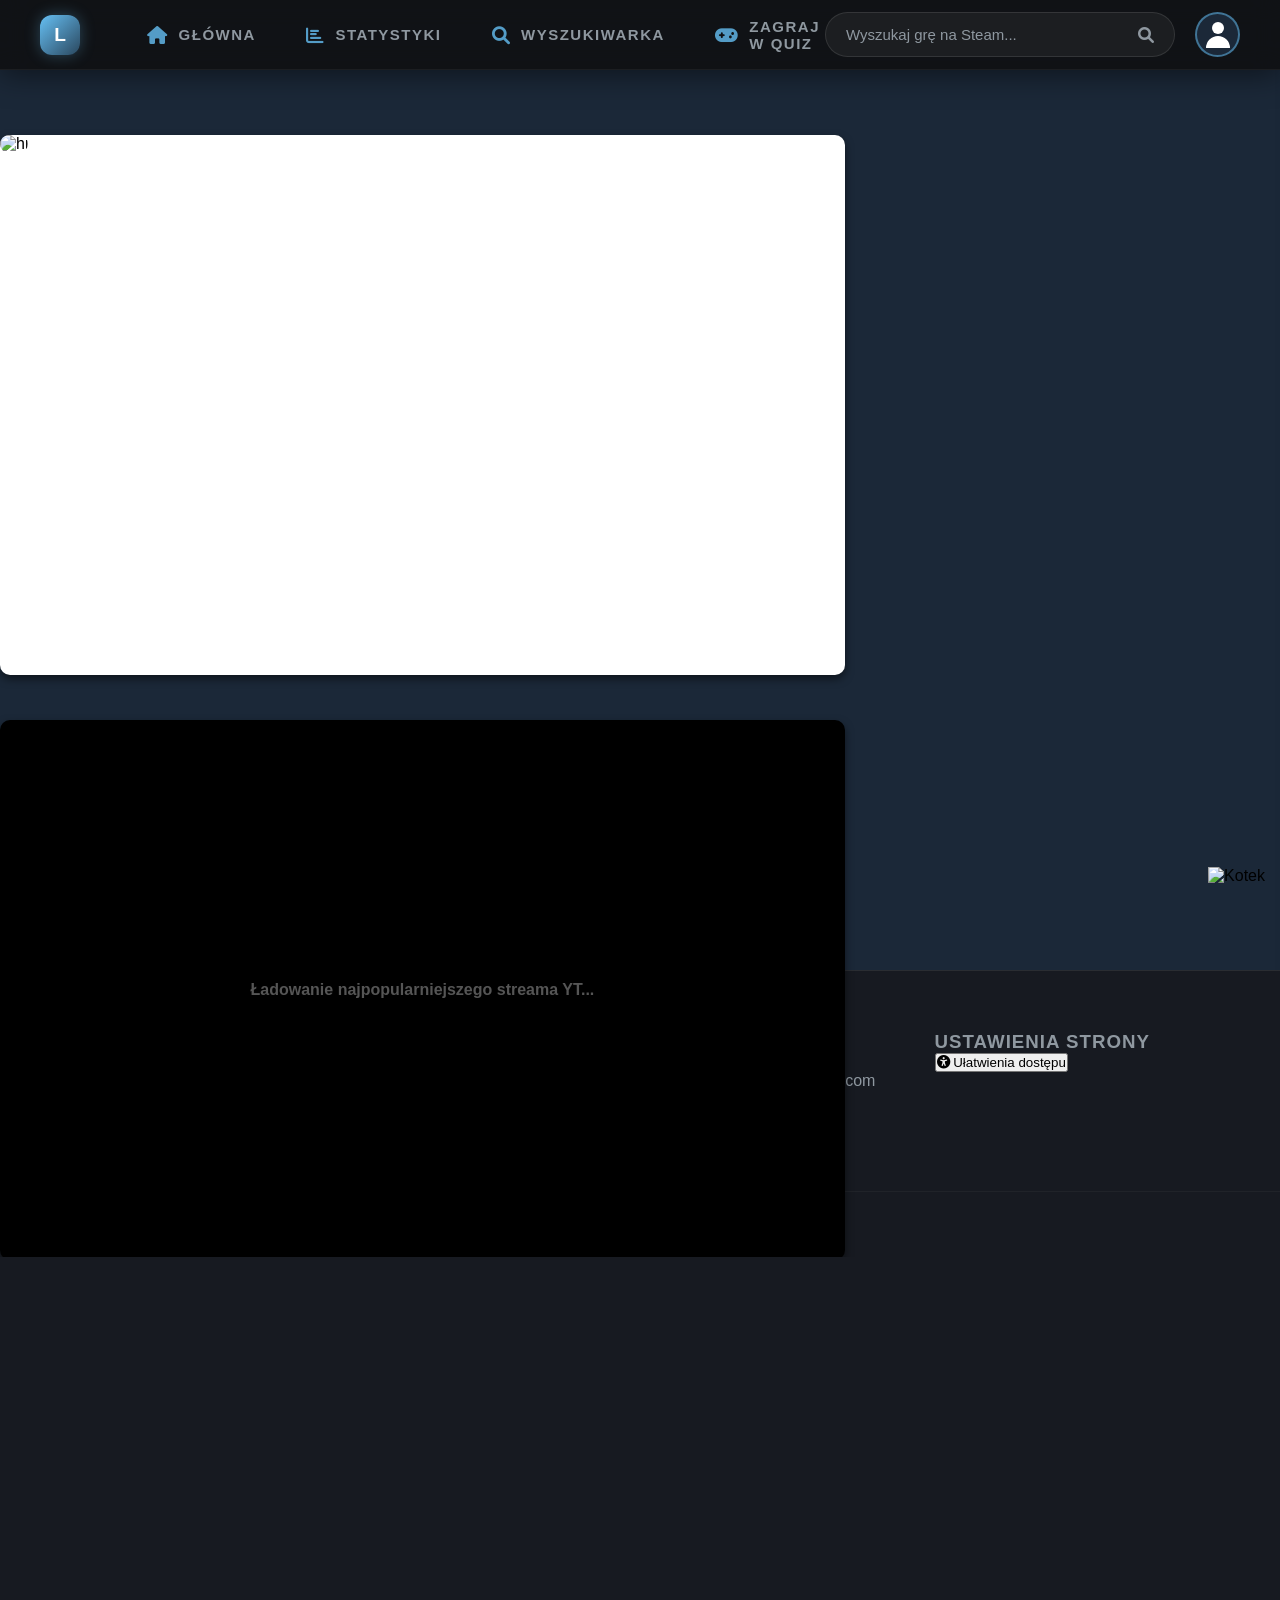
==== commit 0fb0d470: "poprawki" ====
--- a/public/index.html
+++ b/public/index.html
@@ -5,12 +5,12 @@
     <meta name="viewport" content="width=device-width, initial-scale=1.0">
     <title>100 twarzy grzybiarzy</title>
     <link rel="stylesheet" href="style.css">
-    <link rel="stylesheet" href="Youtube.css">
-    <link rel="stylesheet" href="statystyki.css">
+    <link rel="stylesheet" href="theme.css">
+    <link rel="stylesheet" href="dstyle.css">
+    <link rel="stylesheet" href="tile2.css">
     <link rel="stylesheet" href="game.css"> 
-    <link rel="stylesheet" href="slider.css">
-    <link rel="stylesheet" href="slider-button.css">
     <link rel="stylesheet" href="emebeded-content.css">
+    <link rel="stylesheet" href="https://unpkg.com/flickity@2/dist/flickity.min.css">
     <link rel="stylesheet" href="https://cdnjs.cloudflare.com/ajax/libs/font-awesome/6.0.0/css/all.min.css">
 </head>
 <body>
@@ -22,7 +22,7 @@
     <div class="topbar-center">
     <nav class="top-nav">
         <a href="#pierwszy-panel" class="nav-link"><i class="fas fa-home"></i> Główna</a>
-        <a href="statystyki.html" class="nav-link"><i class="fas fa-chart-bar"></i> Statystyki</a>
+        <a href="tile2.html" class="nav-link"><i class="fas fa-chart-bar"></i> Statystyki</a>
         <a href="YtSearch.html" class="nav-link"><i class="fas fa-search"></i> Wyszukiwarka</a>
         <a href="game.html" class="nav-link"><i class="fas fa-gamepad"></i> Zagraj w Quiz</a>
     </nav>
@@ -58,57 +58,26 @@
 </div>
 
     <div class="pierwszy-panel" id="pierwszy-panel">
-        <div class="xbox-slider" id="mainSlider">
-            <div class="slides-container">
-
-<div class="slide streams-master-slide active">
-    <div class="streams-accordion">
-        
-        <div class="stream-panel twitch-panel">
-            <div class="panel-content-wrapper">
-                <button class="close-panel-btn" aria-label="Zwiń panel"><i class="fas fa-times"></i></button>
-                <div class="panel-header">
-                    <h2>Twitch</h2>
-                    <p>Kliknij, aby obejrzeć</p>
-                </div>
-                <div class="stream-content" id="twitch-cell"></div>
+        <div class="gallery js-flickity" data-flickity-options='{ "wrapAround": true }'>
+            <div class="gallery-cell"><img src="/pliki/zdjęcia/hi.gif" alt="hi"></div>
+            <div class="gallery-cell" id="yt-live-cell">
+                <div class="yt-loading">Ładowanie najpopularniejszego streama YT...</div>
             </div>
-        </div>
-
-        <div class="stream-panel youtube-panel">
-            <div class="panel-content-wrapper">
-                <button class="close-panel-btn" aria-label="Zwiń panel"><i class="fas fa-times"></i></button>
-                <div class="panel-header">
-                    <h2>YouTube</h2>
-                    <p>Kliknij, aby obejrzeć</p>
-                </div>
-                <div class="stream-content" id="yt-live-cell"></div>
+            <div class="gallery-cell" id="kick-cell">
+                <div class="kick-loading">Ładowanie najpopularniejszego streama z Kicka...</div>
             </div>
-        </div>
-
-        <div class="stream-panel kick-panel">
-            <div class="panel-content-wrapper">
-                <button class="close-panel-btn" aria-label="Zwiń panel"><i class="fas fa-times"></i></button>
-                <div class="panel-header">
-                    <h2>Kick</h2>
-                    <p>Kliknij, aby obejrzeć</p>
-                </div>
-                <div class="stream-content" id="kick-cell"></div>
+            <div class="gallery-cell" id="twitch-cell">
+                <div class="twitch-loading">Ładowanie najpopularniejszego streama z Twitcha...</div>
             </div>
-        </div>
-
-    </div>
-</div>
-
-            <!-- Nawigacja (Strzałki) -->
-            <button class="slider-btn prev-btn" aria-label="Poprzedni slajd">&#10094;</button>
-            <button class="slider-btn next-btn" aria-label="Następny slajd">&#10095;</button>
-
-            <!-- Paginacja (Kropki) -->
-            <div class="pagination"></div>
         </div>
     </div>
 
+<div id="video-modal" class="modal">
+    <div class="modal-content">
+        <span class="close-btn" onclick="closeModal()">&times;</span>
+        <iframe id="youtube-player" src="" frameborder="0" allow="autoplay; encrypted-media" allowfullscreen></iframe>
+    </div>
+</div>
 <footer class="main-footer">
     <div class="footer-content">
         <div class="footer-section about">
@@ -180,12 +149,12 @@
     <img src="/pliki/zdjęcia/jumpscare.png" class="fullscreen-photo" alt="Niespodzianka">
 </div>
 
-    <script src="game.js"></script>
+    <script src="https://unpkg.com/flickity@2/dist/flickity.pkgd.min.js"></script>
+    <script src="script.js"></script>
     <script src="SteamAPI.js"></script>
     <script src="game.js"></script>
-    <script src="Youtube.js"></script>
-    <script src="Twitch.js"></script>
+    <script src="dscript.js"></script>
+    <script src="twitchapi.js"></script>
     <script src="theme.js"></script>
-    <script src="slider.js"></script>
 </body>
 </html>
--- a/public/style.css
+++ b/public/style.css
@@ -1,101 +1,3 @@
-/*NEW*/
-/* Kontener główny - szerszy niż ekran, by ukryć ucięte rogi po bokach */
-.streams-accordion {
-    display: flex;
-    width: 110vw; 
-    margin-left: -5vw; /* Centrujemy powiększony kontener */
-    height: 100vh;
-    background-color: #0b0e0f;
-    overflow: hidden;
-}
-
-/* Pojedynczy panel - pochylony pod kątem */
-.stream-panel {
-    flex: 1;
-    position: relative;
-    transform: skewX(-15deg); /* Pochylenie kontenera o 15 stopni w lewo */
-    border-right: 4px solid #171A21;
-    transition: flex 0.5s ease, transform 0.5s ease;
-    cursor: pointer;
-    overflow: hidden;
-}
-
-.stream-panel:last-child {
-    border-right: none;
-}
-
-/* Kolory tła */
-.twitch-panel { background-image: url(/pliki/zdjęcia/glitch_flat_purple.png); background-size: 30%; background-repeat: repeat;  }
-.youtube-panel { background-image: url(/pliki/zdjęcia/yt_logo_fullcolor_almostblack_digital.png); background-size: 50%; background-repeat: repeat; background-color: #ffffff; }
-.kick-panel { background-image: url(/pliki/zdjęcia/kick-pattern.png); background-size: cover; background-position: center; }
-
-/* Wewnętrzny wrapper - odkręca zawartość z powrotem do pionu */
-.panel-content-wrapper {
-    transform: skewX(15deg); /* Kontruje pochylenie rodzica */
-    width: 100vw; /* Zapas szerokości dla bezpiecznego wyświetlania */
-    height: 100%;
-    display: flex;
-    align-items: center;
-    justify-content: center;
-    position: absolute;
-    left: 50%;
-    margin-left: -50vw; /* Utrzymuje zawartość idealnie na środku */
-    transition: transform 0.5s ease;
-}
-
-/* --- EFEKTY HOVER --- */
-.streams-accordion:hover .stream-panel {
-    flex: 0.5;
-}
-.streams-accordion .stream-panel:hover {
-    flex: 2;
-}
-
-/* --- EFEKT PO KLIKNIĘCIU (Stan Aktywny) --- */
-.stream-panel.is-active {
-    flex: 10 !important;
-    transform: skewX(0deg); /* PROSTUJEMY PANEL DO PROSTOKĄTA */
-    border-right: none;
-    z-index: 10;
-    cursor: default;
-}
-
-.stream-panel.is-hidden {
-    flex: 0 !important; /* Pozostałe panele znikają */
-    border: none;
-}
-
-/* Odkręcamy wrapper w aktywnym panelu, bo rodzic nie jest już pochylony */
-.stream-panel.is-active .panel-content-wrapper {
-    transform: skewX(0deg); 
-    width: 100vw;
-}
-
-/* Ukrycie nagłówków po kliknięciu */
-.stream-panel.is-active .panel-header {
-    opacity: 0;
-    pointer-events: none;
-}
-
-/* Pokazanie odtwarzacza */
-.stream-content {
-    position: absolute;
-    top: 0;
-    left: 0;
-    width: 100%;
-    height: 100%;
-    opacity: 0;
-    pointer-events: none;
-    transition: opacity 0.5s ease 0.4s; /* Odtwarzacz pojawia się, gdy panel się wyprostuje */
-}
-
-.stream-panel.is-active .stream-content {
-    opacity: 1;
-    pointer-events: all;
-}
-
-/* ------------------------------------------- */
-
 
 * {
     -webkit-box-sizing: border-box;
@@ -887,4 +789,111 @@
 /* KURSOR KLIKALNY - HOVER (Niebieski wskaźnik z białą ramką) */
 a, button, input, .kolko-awatar, .znaczek-logo, .cat-btn, .answer-btn {
     cursor: url('data:image/svg+xml;utf8,<svg xmlns="http://www.w3.org/2000/svg" width="26" height="26" viewBox="0 0 26 26"><polygon points="1,1 21,9 11,11 9,21" fill="%2366c0f4" stroke="%23ffffff" stroke-width="2" stroke-linejoin="round"/></svg>'), pointer !important;
+}
+
+/* ===== RESPONSIVE ===== */
+
+/* Tablet (~900px) – zmniejsz odstępy i wyszukiwarkę */
+@media (max-width: 900px) {
+    #gora-pasek {
+        padding: 0 20px;
+    }
+
+    .top-nav {
+        gap: 16px;
+    }
+
+    .nav-link {
+        font-size: 12px;
+        letter-spacing: 0.5px;
+        gap: 6px;
+    }
+
+    .top-search-container {
+        width: 180px;
+        padding: 5px 12px;
+    }
+
+    .top-search-container:focus-within {
+        width: 220px;
+    }
+
+    .topbar-right {
+        gap: 12px;
+    }
+}
+
+/* Mobile (~650px) – tylko ikony w nawigacji, ukryj wyszukiwarkę */
+@media (max-width: 650px) {
+    #gora-pasek {
+        padding: 0 12px;
+    }
+
+    /* Ukryj tekst linków, zostaw tylko ikony */
+    .nav-link {
+        font-size: 0;
+        letter-spacing: 0;
+        gap: 0;
+        padding: 8px 6px;
+    }
+
+    .nav-link i {
+        font-size: 20px;
+        opacity: 1;
+    }
+
+    .top-nav {
+        gap: 2px;
+    }
+
+    /* Ukryj wyszukiwarkę – jest osobna sekcja na stronie */
+    .top-search-container {
+        display: none;
+    }
+
+    .topbar-right {
+        gap: 8px;
+        flex: 1;
+    }
+
+    .topbar-center {
+        flex: 2;
+    }
+}
+
+/* Footer – stos kolumn na małych ekranach */
+@media (max-width: 600px) {
+    .footer-content {
+        flex-direction: column;
+        align-items: center;
+        text-align: center;
+        gap: 35px;
+        padding: 0 20px;
+    }
+
+    .footer-section.about {
+        max-width: 100%;
+    }
+
+    .footer-section.contact p {
+        justify-content: center;
+    }
+
+    .social-icons {
+        justify-content: center;
+    }
+
+    .footer-logo {
+        font-size: 1.5rem;
+    }
+
+    .main-footer {
+        padding: 40px 0 20px 0;
+    }
+
+    .footer-bottom {
+        margin-top: 30px;
+        font-size: 0.75rem;
+        padding: 15px 20px 0;
+    }
 }
--- a/public/theme.css
+++ b/public/theme.css
@@ -0,0 +1,298 @@
+html[data-theme="light"] body {
+    background-color: #e8b5c0 !important;
+    color: #310714 !important;
+}
+
+html[data-theme="light"] #gora-pasek {
+    background-color: #3d0c1b !important;
+    border-bottom: 1px solid #541427 !important;
+}
+
+html[data-theme="light"] .menu-ikona {
+    color: #ffb3c1 !important;
+}
+
+html[data-theme="light"] .side-menu {
+    background-color: #3d0c1b !important;
+    border-right: 1px solid #541427 !important;
+    border-bottom: 1px solid #541427 !important;
+}
+
+html[data-theme="light"] .side-menu a {
+    color: #ffb3c1 !important;
+    border-bottom: 1px solid #541427 !important;
+}
+
+html[data-theme="light"] .side-menu a:hover {
+    background-color: #541427 !important;
+    color: #ffffff !important;
+}
+
+html[data-theme="light"] .top-search-container {
+    background: #541427 !important;
+    border-color: #701f37 !important;
+}
+
+html[data-theme="light"] #game-search-input {
+    color: #ffffff !important;
+}
+
+html[data-theme="light"] #game-search-input::placeholder {
+    color: #c48394 !important;
+}
+
+html[data-theme="light"] .top-search-container i {
+    color: #ffb3c1 !important;
+}
+
+html[data-theme="light"] .pierwszy-panel {
+    background-color: #e8b5c0 !important;
+}
+
+html[data-theme="light"] .gallery-cell {
+    background-color: #fff5f7 !important;
+    box-shadow: 0 4px 8px rgba(61, 12, 27, 0.15) !important;
+}
+
+html[data-theme="light"] #yt-live-cell, 
+html[data-theme="light"] #kick-cell, 
+html[data-theme="light"] #twitch-cell {
+    background-color: #fff0f2 !important;
+}
+
+html[data-theme="light"] .yt-loading, 
+html[data-theme="light"] .kick-loading, 
+html[data-theme="light"] .twitch-loading {
+    color: #b52b4c !important;
+}
+
+html[data-theme="light"] .drugi-panel {
+    background: radial-gradient(circle at top left, #fff5f7 0%, #e09eaf 100%) !important;
+}
+
+html[data-theme="light"] .leftcol {
+    background-color: #fff5f7 !important;
+    border-color: #cc8e9d !important;
+    box-shadow: 0 10px 25px rgba(61, 12, 27, 0.1) !important;
+}
+
+html[data-theme="light"] .leftcol-bar {
+    background-color: #fff0f2 !important;
+    border-bottom-color: #cc8e9d !important;
+}
+
+html[data-theme="light"] .leftcol-bar input {
+    background: #fff5f7 !important;
+    border-color: #cc8e9d !important;
+    color: #310714 !important;
+}
+
+html[data-theme="light"] .leftcol button {
+    background: #f7cbd5 !important;
+    color: #310714 !important;
+    border-color: #cc8e9d !important;
+}
+
+html[data-theme="light"] .stat-button {
+    background: #fff5f7 !important;
+    border-color: #cc8e9d !important;
+}
+
+html[data-theme="light"] .stat-button:hover {
+    background: #fff0f2 !important;
+    border-color: #b52b4c !important;
+}
+
+html[data-theme="light"] .stat-button .btn-text {
+    color: #310714 !important;
+}
+
+html[data-theme="light"] .stats-title-text {
+    color: #b52b4c !important;
+}
+
+html[data-theme="light"] .achievements-container {
+    background: #fff0f2 !important;
+    color: #310714 !important;
+    border: 1px solid #cc8e9d !important;
+}
+
+html[data-theme="light"] .panel-gra {
+    background-color: #e8b5c0 !important;
+}
+
+html[data-theme="light"] .prostokat-srodek {
+    background-color: #fff5f7 !important;
+    border: 1px solid #cc8e9d !important;
+    box-shadow: 0 10px 25px rgba(61, 12, 27, 0.1) !important;
+}
+
+html[data-theme="light"] .leftcol-gra {
+    border-right-color: #cc8e9d !important;
+    background: rgba(61, 12, 27, 0.03) !important;
+}
+
+html[data-theme="light"] .leftcol-header-gra h2 {
+    color: #b52b4c !important;
+}
+
+html[data-theme="light"] .game-stats {
+    background: #fff0f2 !important;
+    border: 1px solid #cc8e9d !important;
+}
+
+html[data-theme="light"] .game-stats p {
+    color: #310714 !important;
+}
+
+html[data-theme="light"] .cat-btn {
+    background: #fff5f7 !important;
+    color: #b52b4c !important;
+    border-color: #b52b4c !important;
+}
+
+html[data-theme="light"] .cat-btn:hover {
+    background: #b52b4c !important;
+    color: #ffffff !important;
+}
+
+html[data-theme="light"] #welcome-screen h1 {
+    color: #b52b4c !important;
+}
+
+html[data-theme="light"] #q-text {
+    color: #310714 !important;
+}
+
+html[data-theme="light"] .answer-btn {
+    background-color: #fff0f2;
+    color: #310714 !important;
+    border-color: #cc8e9d !important;
+}
+
+html[data-theme="light"] .answer-btn:hover:not(:disabled) {
+    background-color: #c93a5b !important;
+    color: #ffffff !important;
+}
+
+html[data-theme="light"] .trzeci-panel {
+    background-color: #e8b5c0 !important;
+}
+
+html[data-theme="light"] .sidebar input {
+    background: #fff5f7 !important;
+    color: #310714 !important;
+    border-color: #cc8e9d !important;
+}
+
+html[data-theme="light"] .video-card {
+    background: #fff5f7 !important;
+    border-color: #cc8e9d !important;
+}
+
+html[data-theme="light"] .video-card h3 {
+    color: #310714 !important;
+}
+
+html[data-theme="light"] #loginSection {
+    background: radial-gradient(circle at center, #fff5f7 0%, #e8b5c0 100%) !important;
+}
+
+html[data-theme="light"] .login-card {
+    background: #fff5f7 !important;
+    border-color: #cc8e9d !important;
+    box-shadow: 0 15px 35px rgba(61, 12, 27, 0.1) !important;
+}
+
+html[data-theme="light"] #WelcomeText {
+    color: #310714 !important;
+}
+
+html[data-theme="light"] #steamInput {
+    background-color: #fff0f2 !important;
+    color: #310714 !important;
+    border-color: #cc8e9d !important;
+}
+
+html[data-theme="light"] .a11y-side-panel {
+    background-color: #3d0c1b !important;
+    border-left: 1px solid #541427 !important;
+}
+
+html[data-theme="light"] .a11y-header {
+    background-color: #2e0813 !important;
+    border-bottom: 1px solid #541427 !important;
+    color: #ffffff !important;
+}
+
+html[data-theme="light"] .a11y-option {
+    color: #ffb3c1 !important;
+}
+
+html[data-theme="light"] footer.main-footer,
+html[data-theme="light"] .main-footer {
+    background-color: #3d0c1b !important;
+    border-top: 1px solid #541427 !important;
+    color: #ffb3c1 !important;
+}
+
+html[data-theme="light"] .main-footer .footer-content,
+html[data-theme="light"] .main-footer .footer-section,
+html[data-theme="light"] .main-footer p,
+html[data-theme="light"] .main-footer div.footer-bottom {
+    background-color: transparent !important;
+    color: #ffb3c1 !important;
+}
+
+html[data-theme="light"] .footer-logo {
+    color: #ffffff !important;
+}
+
+html[data-theme="light"] .footer-logo span {
+    color: #ffb3c1 !important;
+}
+
+html[data-theme="light"] .footer-section.contact h3 {
+    color: #ffb3c1 !important;
+}
+
+html[data-theme="light"] .footer-section.contact p {
+    color: #ffb3c1 !important;
+}
+
+html[data-theme="light"] .footer-section.contact p:hover {
+    color: #ffffff !important;
+}
+
+html[data-theme="light"] .social-icons a {
+    color: #ffb3c1 !important;
+}
+
+html[data-theme="light"] .social-icons a:hover {
+    color: #ffffff !important;
+    transform: translateY(-3px) !important;
+}
+
+html[data-theme="light"] .footer-bottom {
+    border-top: 1px solid rgba(84, 20, 39, 0.5) !important;
+    color: #ffb3c1 !important;
+}
+
+html[data-theme="light"] .sekcja-przejscia {
+    background-color: #3d0c1b !important;
+}
+
+html[data-theme="light"] .sekcja-przejscia h2 {
+    color: #ffb3c1 !important;
+}
+
+html[data-theme="light"] .sekcja-przejscia .stat-button {
+    background-color: #fff0f2 !important;
+    color: #310714 !important;
+    border: 1px solid #cc8e9d !important;
+}
+
+html[data-theme="light"] .sekcja-przejscia .stat-button:hover {
+    background-color: #f7cbd5 !important;
+    color: #310714 !important;
+}
--- a/public/dstyle.css
+++ b/public/dstyle.css
@@ -0,0 +1,183 @@
+.trzeci-panel {
+    background-color: #1B2838;
+    min-height: 800px;
+    display: flex;
+    flex-direction: column;
+    justify-content: center;
+    align-items: center;
+    padding: 60px 20px;
+    box-sizing: border-box;
+    transition: all 0.5s ease-in-out; 
+}
+
+
+
+.sidebar {
+    display: flex;
+    flex-direction: column;
+    gap: 12px;
+    width: 180px;
+    flex-shrink: 0;
+    margin-right: 15px; 
+}
+
+.sidebar input {
+    padding: 8px;
+    border-radius: 4px;
+    border: 1px solid #34495e;
+    background: #243447;
+    color: white;
+}
+
+.sidebar button {
+    padding: 8px;
+    background-color: #3498db;
+    color: white;
+    border: none;
+    border-radius: 4px;
+    cursor: pointer;
+}
+
+#video-results {
+    display: grid;
+    grid-template-columns: repeat(4, 1fr);
+    gap: 12px; 
+    max-width: 60vw; 
+    width: 55vw;
+    flex-shrink: 0;
+}
+
+.video-card {
+    background: #243447;
+    border-radius: 4px;
+    padding: 6px;
+    border: 1px solid #34495e;
+    display: flex;
+    flex-direction: column;
+}
+
+
+.video-card h3 {
+    color: #ecf0f1;
+    font-size: 10px;
+    margin: 0;
+    font-family: sans-serif;
+    line-height: 1.2;
+    height: 2.4em;
+    overflow: hidden;
+}
+
+.modal {
+    display: none;
+    position: fixed;
+    z-index: 1000;
+    left: 0;
+    top: 0;
+    width: 100%;
+    height: 100%;
+    background-color: rgba(0, 0, 0, 0.9);
+}
+
+.modal-content {
+    position: relative;
+    margin: 5% auto;
+    width: 80%;
+    max-width: 900px;
+    background: #000;
+}
+
+#youtube-player {
+    width: 100%;
+    aspect-ratio: 16 / 9;
+    display: block;
+}
+
+.close-btn {
+    position: absolute;
+    top: -40px;
+    right: 0;
+    color: white;
+    font-size: 35px;
+    font-weight: bold;
+    cursor: pointer;
+}
+
+.close-btn:hover {
+    color: #3498db;
+}
+
+#pagination-container {
+    width: 100%;
+    display: flex;
+    justify-content: center;
+}
+
+#load-more-btn {
+    padding: 10px 25px;
+    background-color: #3498db;
+    color: white;
+    border: none;
+    border-radius: 4px;
+    cursor: pointer;
+    font-weight: bold;
+    transition: background 0.3s;
+}
+
+#load-more-btn:hover {
+    background-color: #2980b9;
+}
+
+#yt-live-cell {
+    position: relative;
+    overflow: hidden;
+    display: flex;
+    justify-content: center;
+    align-items: center;
+    background: #000;
+}
+
+.live-container {
+    width: 100%;
+    height: 100%;
+    cursor: pointer;
+}
+
+.live-container img {
+    width: 100%;
+    height: 100%;
+    object-fit: cover;
+}
+
+.live-badge {
+    position: absolute;
+    top: 15px;
+    left: 15px;
+    background: #ff0000;
+    color: white;
+    padding: 5px 12px;
+    border-radius: 4px;
+    font-weight: bold;
+    z-index: 10;
+    font-family: sans-serif;
+}
+
+.live-title-overlay {
+    position: absolute;
+    bottom: 0;
+    left: 0;
+    right: 0;
+    background: rgba(0, 0, 0, 0.7);
+    color: white;
+    padding: 15px;
+    font-size: 14px;
+    font-family: sans-serif;
+    white-space: nowrap;
+    overflow: hidden;
+    text-overflow: ellipsis;
+}
+
+.error-msg, .yt-loading {
+    color: #555;
+    font-family: sans-serif;
+    font-weight: bold;
+}
--- a/public/tile2.css
+++ b/public/tile2.css
@@ -0,0 +1,416 @@
+html, body {
+    max-width: 100% !important;
+    overflow-x: hidden !important; /* Blokuje przesuwanie całej strony lewo-prawo */
+    margin: 0;
+    padding: 0;
+}
+* {
+    -webkit-box-sizing: border-box;
+    box-sizing: border-box;
+    margin: 0;
+    padding: 0;
+}
+
+.steam-avatar-overlay {
+    width: 100%;
+    height: 100%;
+    object-fit: cover;
+    display: block;
+}
+
+.drugi-panel {
+    height: 103vh; 
+    width: 100%;
+    display: flex;
+    flex-direction: row-reverse; 
+    background: radial-gradient(circle at top left, #1b2838 0%, #101214 100%);
+    padding: 5em 5% 2em; 
+    gap: 25px;
+    overflow: hidden; 
+}
+
+.leftcol {
+    background-color: rgba(41, 46, 55, 0.4);
+    backdrop-filter: blur(10px);
+    border: 1px solid rgba(102, 192, 244, 0.1);
+    border-radius: 15px;
+    flex: 2;
+    height: 100%;
+    display: flex;
+    flex-direction: column;
+    overflow: hidden;
+    height: auto;
+    box-shadow: 0 15px 35px rgba(0,0,0,0.4);
+}
+
+.leftcol-bar {
+    background-color: rgba(26, 29, 36, 0.9);
+    padding: 15px 20px;
+    display: flex;
+    align-items: center;
+    border-bottom: 1px solid rgba(102, 192, 244, 0.2);
+    gap: 15px;
+}
+
+.leftcol-bar input {
+    background: #101214;
+    border: 1px solid #333;
+    border-radius: 20px;
+    padding: 8px 15px;
+    color: white;
+    flex-grow: 1;
+}
+
+.leftcol-content {
+    padding: 30px;
+    overflow-y: auto;
+    flex-grow: 1;
+    height: auto;
+}
+.leftcol button {
+    background: rgba(35, 39, 48, 0.6);
+    border: 1px solid rgba(255, 255, 255, 0.03);
+    border-radius: 10px;
+    padding: 10px 20px;
+    color: #e5e5e5;
+    font-weight: 600;
+    cursor: pointer;
+    transition: all 0.3s cubic-bezier(0.4, 0, 0.2, 1);
+}
+.leftcol button:hover {
+    background: rgba(102, 192, 244, 0.15);
+    border-color: #66c0f4;
+    color: #ffffff;
+}
+.leftcol-btn.active-sort {
+    background-color: #66c0f4 !important; 
+    color: #101214 !important;            
+    border-color: #66c0f4 !important;
+    transform: translateY(0) !important;   
+    box-shadow: 0 0 15px rgba(102, 192, 244, 0.4); 
+}
+
+.stat-button.active-title {
+    background-color: #66c0f4 !important;
+    border-color: #66c0f4 !important;
+    transform: translateX(-10px) !important;
+}
+
+.stat-button.active-title .btn-text {
+    color: #101214 !important;
+    font-weight: bold;
+}
+
+
+.leftcol-btn.active-sort:hover {
+    background-color: #47a6de !important; 
+    color: #000000 !important;
+}
+
+.leftcol-btn.active-sort:hover {
+    background-color: #47a6de !important;
+    transform: translateY(0);
+}
+.rightcol {
+    flex: 1;
+    height: 100%;
+    overflow-y: auto; 
+    overflow-x: hidden; 
+    padding: 10px 10px 10px 40px; 
+}
+.rightcol::-webkit-scrollbar {
+    width: 6px;
+}
+.rightcol::-webkit-scrollbar-track {
+    background: rgba(0, 0, 0, 0.1);
+}
+.rightcol::-webkit-scrollbar-thumb {
+    background: #3a3a3a;
+    border-radius: 10px;
+}
+
+
+.stat-button {
+    display: flex;
+    align-items: center;
+    background: rgba(35, 39, 48, 0.6);
+    width: 100%;
+    height: 110px; 
+    margin-bottom: 15px;
+    border: 1px solid rgba(255, 255, 255, 0.03);
+    border-radius: 10px;
+    padding: 10px;
+    cursor: pointer;
+    transition: all 0.3s cubic-bezier(0.4, 0, 0.2, 1);
+    flex-shrink: 0; 
+}
+
+.stat-button:hover {
+    transform: translateX(-20px);
+    background: rgba(102, 192, 244, 0.15);
+    border-color: #66c0f4;
+}
+
+.stat-button.active-title {
+    background: #66c0f4 !important;
+    box-shadow: 0 0 15px rgba(102, 192, 244, 0.4);
+}
+
+.btn-img {
+    height: 90px; /* Stała wysokość zdjęcia wewnątrz przycisku */
+    aspect-ratio: 2 / 3; /* WYMUSZA PIONOWE PROPORCJE PLAKATU */
+    object-fit: cover; /* Grafika wypełnia ramkę bez zniekształceń */
+    border-radius: 4px;
+    margin-right: 20px;
+    flex-shrink: 0; /* Obrazek nie da się "ścisnąć" */
+    box-shadow: 0 4px 8px rgba(0,0,0,0.4);
+}
+
+.btn-text {
+    color: #e5e5e5;
+    font-size: 14px;
+    font-weight: 600;
+    text-align: left;
+    white-space: nowrap;
+    overflow: hidden;
+    text-overflow: ellipsis;
+}
+/*statystyki gry */
+.stat-button.active-title .btn-text {
+    color: #101214;
+}
+.stats-title {
+    color: #66c0f4;
+    border-bottom: 1px solid #444;
+    padding-bottom: 10px;
+    margin-bottom: 15px;
+}
+
+.stats-playtime {
+    margin-top: 10px;
+    font-size: 1.1em;
+}
+
+.achievements-container {
+    background: rgba(0, 0, 0, 0.3);
+    padding: 15px;
+    border-radius: 8px;
+    margin-top: 15px;
+    color: white;
+}
+
+.progress-bar-bg {
+    background: #444;
+    width: 100%;
+    height: 10px;
+    border-radius: 5px;
+    overflow: hidden;
+    margin-top: 10px;
+}
+
+.progress-bar-fill {
+    background: #66c0f4;
+    height: 100%;
+    transition: width 0.5s ease;
+}
+
+.no-data-msg {
+    color: #888;
+    margin-top: 15px;
+    font-style: italic;
+}
+
+.loading-msg {
+    color: #66c0f4;
+}
+
+.error-msg {
+    color: #ff4d4d;
+}
+.stats-header {
+    display: flex;
+    align-items: center;
+    gap: 12px;
+    border-bottom: 1px solid #444;
+    padding-bottom: 10px;
+    margin-bottom: 15px;
+}
+
+/* Mała ikonka w lewym panelu */
+.stats-mini-icon {
+    width: 24px; /* Nieco większa niż na liście, żeby była wyraźna */
+    height: 24px;
+    border-radius: 4px;
+    flex-shrink: 0;
+}
+
+/* Usuwamy stare border-bottom z samej klasy tytułu, bo teraz mamy go w .stats-header */
+.stats-title-text {
+    color: #66c0f4;
+    margin: 0;
+    font-size: 1.5em;
+}
+.rare-list {
+    margin-top: 10px;
+    display: flex;
+    flex-direction: column;
+    gap: 8px;
+}
+
+.rare-item {
+    background: rgba(255, 255, 255, 0.05);
+    padding: 10px 15px;
+    border-radius: 6px;
+    display: flex;
+    justify-content: space-between;
+    align-items: center;
+    border-left: 3px solid #ebe671; /* Złoty pasek dla rzadkich rzeczy */
+}
+
+.rare-name {
+    font-weight: bold;
+    font-size: 0.9em;
+    color: #e0e0e0;
+}
+
+.rare-percent {
+    font-size: 0.85em;
+    color: #ebe671; /* Kolor rzadkości */
+    background: rgba(235, 230, 113, 0.1);
+    padding: 2px 8px;
+    border-radius: 10px;
+}
+.searchInput {
+    width: 100%;
+    padding-left: 30px;
+    border-radius: 20px;
+    background: #101214;
+}
+.searchInput:focus {
+    outline: none;
+    border-color: #66c0f4;
+}
+.searchInput::placeholder {
+    color: #555;
+}
+.searchInput:hover {
+    background: #1b2838;
+    border-color: #66c0f4;
+}
+.fas-fa-search {
+    position: absolute;
+    left: 10px;
+    top: 12px;
+    font-size: 12px;
+    color: #444;
+}
+@media (max-width: 900px) {
+    /* Zmieniamy układ całego panelu na pionowy */
+    .drugi-panel {
+        flex-direction: column !important; /* Panel statystyk na dół, gry na górę */
+        height: auto;
+        overflow-y: visible;
+        padding: 5em 3% 2em;
+        gap: 15px;
+    }
+
+    /* Prawy panel (lista gier) - teraz będzie na górze i przewijany w bok */
+    .rightcol {
+        order: 1; /* Wymuszamy, by lista gier była pierwsza */
+        width: 100%;
+        height: auto;
+        padding: 10px 0;
+        overflow-x: auto; /* Włączamy przewijanie poziome */
+        overflow-y: hidden;
+        display: flex;
+        flex-direction: row; /* Przyciski obok siebie */
+        gap: 15px;
+        -webkit-overflow-scrolling: touch; /* Płynne przewijanie na iOS */
+    }
+
+    /* Układ kontenera z przyciskami gier */
+    .rightcol-content {
+        display: flex;
+        flex-direction: row; /* Gry w jednym rzędzie */
+        gap: 12px;
+        padding-bottom: 10px;
+    }
+
+    /* Styl pojedynczego plakatu w wersji mobilnej */
+    .stat-button {
+        flex-direction: column; /* Plakat nad tekstem */
+        width: 120px; /* Stała szerokość kafelka */
+        height: 200px; /* Stała wysokość */
+        flex-shrink: 0; /* Nie pozwól gierom się zgniatać */
+        margin-bottom: 0;
+        padding: 8px;
+        text-align: center;
+    }
+
+    .stat-button:hover {
+        transform: translateY(-5px); /* Na mobile lepiej unosić do góry niż w lewo */
+    }
+
+    .stat-button.active-title {
+        transform: translateY(-5px); /* Wybrana gra lekko uniesiona */
+    }
+
+    .btn-img {
+        width: 100%;
+        height: 140px;
+        margin-right: 0;
+        margin-bottom: 8px;
+    }
+
+    .btn-text {
+        white-space: normal; /* Pozwól nazwie gry przejść do nowej linii */
+        font-size: 11px;
+        line-height: 1.2;
+    }
+
+    /* Lewy panel (statystyki) - pod listą gier */
+    .leftcol {
+        order: 2;
+        width: 100%;
+        flex: none;
+        height: auto;
+        min-height: 300px;
+    }
+
+    /* Przyciski sortowania - żeby się nie gniotły, dajemy im przewijanie jeśli jest ich dużo */
+    .leftcol-bar {
+        overflow-x: auto;
+        white-space: nowrap;
+        justify-content: flex-start;
+    }
+}
+@media (max-width: 900px) {
+    /* Kontener wyszukiwarki */
+    .mobile-search-container {
+        width: 100%;
+        padding: 10px 20px;
+        box-sizing: border-box;
+        height: 10vh;
+    }
+
+    /* Wygląd samego pola wpisywania */
+    .searchInput {
+        width: 100% !important;
+        background: #2a475e !important; /* Ciemniejszy niebieski Steam */
+        border: 1px solid #4f94bc !important;
+        border-radius: 4px !important;
+        color: white !important;
+        padding: 12px 15px !important;
+        font-size: 16px !important; /* Zapobiega auto-zoomowi na iPhone */
+        outline: none;
+    }
+
+    .searchInput::placeholder {
+        color: #859bb2;
+    }
+
+    /* Ukrywamy starą wyszukiwarkę w pasku górnym, jeśli tam jeszcze jest */
+    .top-search-container {
+        display: none !important;
+    }
+}
--- a/public/game.css
+++ b/public/game.css
@@ -1,4 +1,3 @@
-
 /* ==========================================
    GLOBALNE USTAWIENIA DLA QUIZU
 ========================================== */
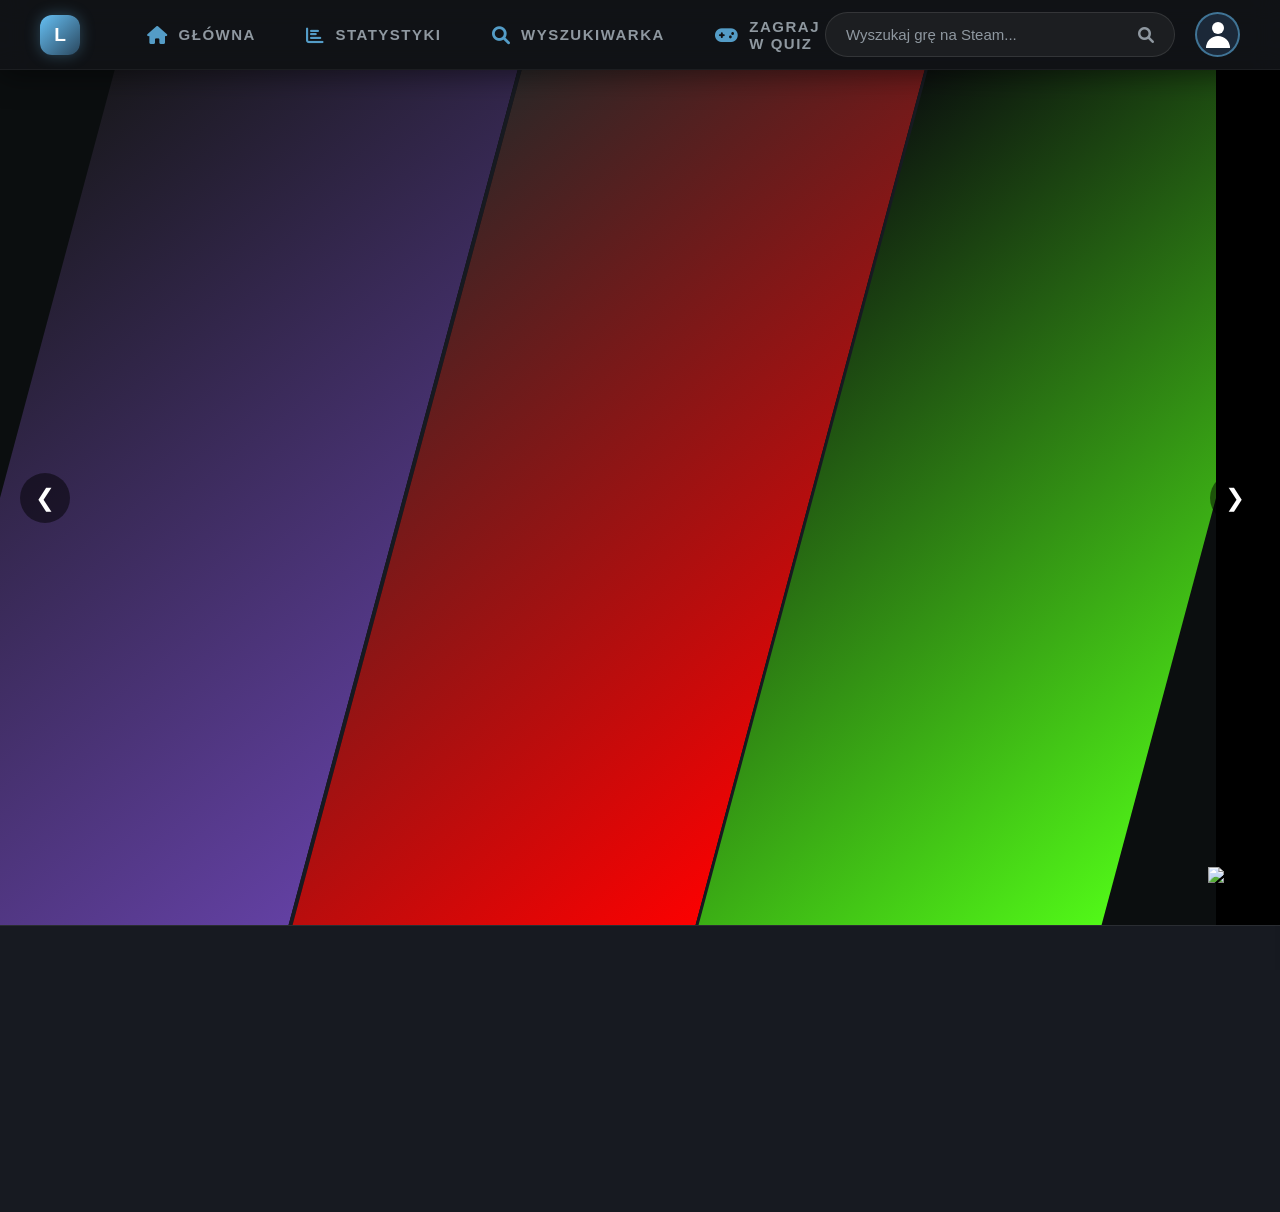
==== commit 056aac29: "Refactor 1" ====
--- a/public/index.html
+++ b/public/index.html
@@ -5,12 +5,12 @@
     <meta name="viewport" content="width=device-width, initial-scale=1.0">
     <title>100 twarzy grzybiarzy</title>
     <link rel="stylesheet" href="style.css">
-    <link rel="stylesheet" href="theme.css">
-    <link rel="stylesheet" href="dstyle.css">
-    <link rel="stylesheet" href="tile2.css">
+    <link rel="stylesheet" href="Youtube.css">
+    <link rel="stylesheet" href="statystyki.css">
     <link rel="stylesheet" href="game.css"> 
+    <link rel="stylesheet" href="slider.css">
+    <link rel="stylesheet" href="slider-css.css">
     <link rel="stylesheet" href="emebeded-content.css">
-    <link rel="stylesheet" href="https://unpkg.com/flickity@2/dist/flickity.min.css">
     <link rel="stylesheet" href="https://cdnjs.cloudflare.com/ajax/libs/font-awesome/6.0.0/css/all.min.css">
 </head>
 <body>
@@ -22,7 +22,7 @@
     <div class="topbar-center">
     <nav class="top-nav">
         <a href="#pierwszy-panel" class="nav-link"><i class="fas fa-home"></i> Główna</a>
-        <a href="tile2.html" class="nav-link"><i class="fas fa-chart-bar"></i> Statystyki</a>
+        <a href="statystyki.html" class="nav-link"><i class="fas fa-chart-bar"></i> Statystyki</a>
         <a href="YtSearch.html" class="nav-link"><i class="fas fa-search"></i> Wyszukiwarka</a>
         <a href="game.html" class="nav-link"><i class="fas fa-gamepad"></i> Zagraj w Quiz</a>
     </nav>
@@ -58,26 +58,48 @@
 </div>
 
     <div class="pierwszy-panel" id="pierwszy-panel">
-        <div class="gallery js-flickity" data-flickity-options='{ "wrapAround": true }'>
-            <div class="gallery-cell"><img src="/pliki/zdjęcia/hi.gif" alt="hi"></div>
-            <div class="gallery-cell" id="yt-live-cell">
-                <div class="yt-loading">Ładowanie najpopularniejszego streama YT...</div>
+        <div class="xbox-slider" id="mainSlider">
+            <div class="slides-container">
+
+                <div class="slide streams-master-slide active">
+    <div class="streams-accordion">
+        
+        <div class="stream-panel twitch-panel">
+            <div class="panel-content-wrapper">
+                <div class="panel-header">
+                </div>
+                <div class="stream-content" id="twitch-cell"></div>
             </div>
-            <div class="gallery-cell" id="kick-cell">
-                <div class="kick-loading">Ładowanie najpopularniejszego streama z Kicka...</div>
+        </div>
+
+        <div class="stream-panel youtube-panel">
+            <div class="panel-content-wrapper">
+                <div class="panel-header">
+                </div>
+                <div class="stream-content" id="yt-live-cell"></div>
             </div>
-            <div class="gallery-cell" id="twitch-cell">
-                <div class="twitch-loading">Ładowanie najpopularniejszego streama z Twitcha...</div>
+        </div>
+
+        <div class="stream-panel kick-panel">
+            <div class="panel-content-wrapper">
+                <div class="panel-header">
+                </div>
+                <div class="stream-content" id="kick-cell"></div>
             </div>
+        </div>
+
+    </div>
+</div>
+
+            <!-- Nawigacja (Strzałki) -->
+            <button class="slider-btn prev-btn" aria-label="Poprzedni slajd">&#10094;</button>
+            <button class="slider-btn next-btn" aria-label="Następny slajd">&#10095;</button>
+
+            <!-- Paginacja (Kropki) -->
+            <div class="pagination"></div>
         </div>
     </div>
 
-<div id="video-modal" class="modal">
-    <div class="modal-content">
-        <span class="close-btn" onclick="closeModal()">&times;</span>
-        <iframe id="youtube-player" src="" frameborder="0" allow="autoplay; encrypted-media" allowfullscreen></iframe>
-    </div>
-</div>
 <footer class="main-footer">
     <div class="footer-content">
         <div class="footer-section about">
@@ -115,13 +137,14 @@
         <span class="close-a11y" onclick="toggleA11yPanel()">&times;</span>
     </div>
     
-<div class="a11y-option">
-    <span class="a11y-label-text">jasny motyw</span>
-    <label class="switch">
-        <input type="checkbox" id="theme-toggle">
-        <span class="slider round"></span>
-    </label>
-</div>
+    <div class="a11y-content">
+        <div class="a11y-option">
+            <span class="a11y-label-text">Tryb dla daltonistów (Protanopia)</span>
+            <label class="switch">
+                <input type="checkbox">
+                <span class="slider round"></span>
+            </label>
+        </div>
         
         <div class="a11y-option">
             <span class="a11y-label-text">Wysoki kontrast (Tekst)</span>
@@ -149,12 +172,11 @@
     <img src="/pliki/zdjęcia/jumpscare.png" class="fullscreen-photo" alt="Niespodzianka">
 </div>
 
-    <script src="https://unpkg.com/flickity@2/dist/flickity.pkgd.min.js"></script>
-    <script src="script.js"></script>
+    <script src="game.js"></script>
     <script src="SteamAPI.js"></script>
     <script src="game.js"></script>
-    <script src="dscript.js"></script>
-    <script src="twitchapi.js"></script>
+    <script src="Youtube.js"></script>
+    <script src="Twitch.js"></script>
     <script src="theme.js"></script>
 </body>
 </html>
--- a/public/Youtube.css
+++ b/public/Youtube.css
@@ -0,0 +1,183 @@
+.trzeci-panel {
+    background-color: #1B2838;
+    min-height: 800px;
+    display: flex;
+    flex-direction: column;
+    justify-content: center;
+    align-items: center;
+    padding: 60px 20px;
+    box-sizing: border-box;
+    transition: all 0.5s ease-in-out; 
+}
+
+
+
+.sidebar {
+    display: flex;
+    flex-direction: column;
+    gap: 12px;
+    width: 180px;
+    flex-shrink: 0;
+    margin-right: 15px; 
+}
+
+.sidebar input {
+    padding: 8px;
+    border-radius: 4px;
+    border: 1px solid #34495e;
+    background: #243447;
+    color: white;
+}
+
+.sidebar button {
+    padding: 8px;
+    background-color: #3498db;
+    color: white;
+    border: none;
+    border-radius: 4px;
+    cursor: pointer;
+}
+
+#video-results {
+    display: grid;
+    grid-template-columns: repeat(4, 1fr);
+    gap: 12px; 
+    max-width: 60vw; 
+    width: 55vw;
+    flex-shrink: 0;
+}
+
+.video-card {
+    background: #243447;
+    border-radius: 4px;
+    padding: 6px;
+    border: 1px solid #34495e;
+    display: flex;
+    flex-direction: column;
+}
+
+
+.video-card h3 {
+    color: #ecf0f1;
+    font-size: 10px;
+    margin: 0;
+    font-family: sans-serif;
+    line-height: 1.2;
+    height: 2.4em;
+    overflow: hidden;
+}
+
+.modal {
+    display: none;
+    position: fixed;
+    z-index: 1000;
+    left: 0;
+    top: 0;
+    width: 100%;
+    height: 100%;
+    background-color: rgba(0, 0, 0, 0.9);
+}
+
+.modal-content {
+    position: relative;
+    margin: 5% auto;
+    width: 80%;
+    max-width: 900px;
+    background: #000;
+}
+
+#youtube-player {
+    width: 100%;
+    aspect-ratio: 16 / 9;
+    display: block;
+}
+
+.close-btn {
+    position: absolute;
+    top: -40px;
+    right: 0;
+    color: white;
+    font-size: 35px;
+    font-weight: bold;
+    cursor: pointer;
+}
+
+.close-btn:hover {
+    color: #3498db;
+}
+
+#pagination-container {
+    width: 100%;
+    display: flex;
+    justify-content: center;
+}
+
+#load-more-btn {
+    padding: 10px 25px;
+    background-color: #3498db;
+    color: white;
+    border: none;
+    border-radius: 4px;
+    cursor: pointer;
+    font-weight: bold;
+    transition: background 0.3s;
+}
+
+#load-more-btn:hover {
+    background-color: #2980b9;
+}
+
+#yt-live-cell {
+    position: relative;
+    overflow: hidden;
+    display: flex;
+    justify-content: center;
+    align-items: center;
+    background: #000;
+}
+
+.live-container {
+    width: 100%;
+    height: 100%;
+    cursor: pointer;
+}
+
+.live-container img {
+    width: 100%;
+    height: 100%;
+    object-fit: cover;
+}
+
+.live-badge {
+    position: absolute;
+    top: 15px;
+    left: 15px;
+    background: #ff0000;
+    color: white;
+    padding: 5px 12px;
+    border-radius: 4px;
+    font-weight: bold;
+    z-index: 10;
+    font-family: sans-serif;
+}
+
+.live-title-overlay {
+    position: absolute;
+    bottom: 0;
+    left: 0;
+    right: 0;
+    background: rgba(0, 0, 0, 0.7);
+    color: white;
+    padding: 15px;
+    font-size: 14px;
+    font-family: sans-serif;
+    white-space: nowrap;
+    overflow: hidden;
+    text-overflow: ellipsis;
+}
+
+.error-msg, .yt-loading {
+    color: #555;
+    font-family: sans-serif;
+    font-weight: bold;
+}
--- a/public/statystyki.css
+++ b/public/statystyki.css
@@ -0,0 +1,414 @@
+html, body {
+    max-width: 100% !important;
+    overflow-x: hidden !important; /* Blokuje przesuwanie całej strony lewo-prawo */
+    margin: 0;
+    padding: 0;
+}
+* {
+    -webkit-box-sizing: border-box;
+    box-sizing: border-box;
+    margin: 0;
+    padding: 0;
+}
+
+.steam-avatar-overlay {
+    width: 100%;
+    height: 100%;
+    object-fit: cover;
+    display: block;
+}
+
+.drugi-panel {
+    height: 101vh; 
+    width: 100%;
+    display: flex;
+    flex-direction: row-reverse; 
+    background: radial-gradient(circle at top left, #1b2838 0%, #101214 100%);
+    padding: 5em 5% 2em; 
+    gap: 25px;
+    overflow: hidden; 
+}
+
+.leftcol {
+    background-color: rgba(41, 46, 55, 0.4);
+    backdrop-filter: blur(10px);
+    border: 1px solid rgba(102, 192, 244, 0.1);
+    border-radius: 15px;
+    flex: 2;
+    height: 100%;
+    display: flex;
+    flex-direction: column;
+    overflow: hidden;
+    box-shadow: 0 15px 35px rgba(0,0,0,0.4);
+}
+
+.leftcol-bar {
+    background-color: rgba(26, 29, 36, 0.9);
+    padding: 15px 20px;
+    display: flex;
+    align-items: center;
+    border-bottom: 1px solid rgba(102, 192, 244, 0.2);
+    gap: 15px;
+}
+
+.leftcol-bar input {
+    background: #101214;
+    border: 1px solid #333;
+    border-radius: 20px;
+    padding: 8px 15px;
+    color: white;
+    flex-grow: 1;
+}
+
+.leftcol-content {
+    padding: 30px;
+    overflow-y: auto;
+    flex-grow: 1;
+}
+.leftcol button {
+    background: rgba(35, 39, 48, 0.6);
+    border: 1px solid rgba(255, 255, 255, 0.03);
+    border-radius: 10px;
+    padding: 10px 20px;
+    color: #e5e5e5;
+    font-weight: 600;
+    cursor: pointer;
+    transition: all 0.3s cubic-bezier(0.4, 0, 0.2, 1);
+}
+.leftcol button:hover {
+    background: rgba(102, 192, 244, 0.15);
+    border-color: #66c0f4;
+    color: #ffffff;
+}
+.leftcol-btn.active-sort {
+    background-color: #66c0f4 !important; 
+    color: #101214 !important;            
+    border-color: #66c0f4 !important;
+    transform: translateY(0) !important;   
+    box-shadow: 0 0 15px rgba(102, 192, 244, 0.4); 
+}
+
+.stat-button.active-title {
+    background-color: #66c0f4 !important;
+    border-color: #66c0f4 !important;
+    transform: translateX(-10px) !important;
+}
+
+.stat-button.active-title .btn-text {
+    color: #101214 !important;
+    font-weight: bold;
+}
+
+
+.leftcol-btn.active-sort:hover {
+    background-color: #47a6de !important; 
+    color: #000000 !important;
+}
+
+.leftcol-btn.active-sort:hover {
+    background-color: #47a6de !important;
+    transform: translateY(0);
+}
+.rightcol {
+    flex: 1;
+    height: 100%;
+    overflow-y: auto; 
+    overflow-x: hidden; 
+    padding: 10px 10px 10px 40px; 
+}
+.rightcol::-webkit-scrollbar {
+    width: 6px;
+}
+.rightcol::-webkit-scrollbar-track {
+    background: rgba(0, 0, 0, 0.1);
+}
+.rightcol::-webkit-scrollbar-thumb {
+    background: #3a3a3a;
+    border-radius: 10px;
+}
+
+
+.stat-button {
+    display: flex;
+    align-items: center;
+    background: rgba(35, 39, 48, 0.6);
+    width: 100%;
+    height: 110px; 
+    margin-bottom: 15px;
+    border: 1px solid rgba(255, 255, 255, 0.03);
+    border-radius: 10px;
+    padding: 10px;
+    cursor: pointer;
+    transition: all 0.3s cubic-bezier(0.4, 0, 0.2, 1);
+    flex-shrink: 0; 
+}
+
+.stat-button:hover {
+    transform: translateX(-20px);
+    background: rgba(102, 192, 244, 0.15);
+    border-color: #66c0f4;
+}
+
+.stat-button.active-title {
+    background: #66c0f4 !important;
+    box-shadow: 0 0 15px rgba(102, 192, 244, 0.4);
+}
+
+.btn-img {
+    height: 90px; /* Stała wysokość zdjęcia wewnątrz przycisku */
+    aspect-ratio: 2 / 3; /* WYMUSZA PIONOWE PROPORCJE PLAKATU */
+    object-fit: cover; /* Grafika wypełnia ramkę bez zniekształceń */
+    border-radius: 4px;
+    margin-right: 20px;
+    flex-shrink: 0; /* Obrazek nie da się "ścisnąć" */
+    box-shadow: 0 4px 8px rgba(0,0,0,0.4);
+}
+
+.btn-text {
+    color: #e5e5e5;
+    font-size: 14px;
+    font-weight: 600;
+    text-align: left;
+    white-space: nowrap;
+    overflow: hidden;
+    text-overflow: ellipsis;
+}
+/*statystyki gry */
+.stat-button.active-title .btn-text {
+    color: #101214;
+}
+.stats-title {
+    color: #66c0f4;
+    border-bottom: 1px solid #444;
+    padding-bottom: 10px;
+    margin-bottom: 15px;
+}
+
+.stats-playtime {
+    margin-top: 10px;
+    font-size: 1.1em;
+}
+
+.achievements-container {
+    background: rgba(0, 0, 0, 0.3);
+    padding: 15px;
+    border-radius: 8px;
+    margin-top: 15px;
+    color: white;
+}
+
+.progress-bar-bg {
+    background: #444;
+    width: 100%;
+    height: 10px;
+    border-radius: 5px;
+    overflow: hidden;
+    margin-top: 10px;
+}
+
+.progress-bar-fill {
+    background: #66c0f4;
+    height: 100%;
+    transition: width 0.5s ease;
+}
+
+.no-data-msg {
+    color: #888;
+    margin-top: 15px;
+    font-style: italic;
+}
+
+.loading-msg {
+    color: #66c0f4;
+}
+
+.error-msg {
+    color: #ff4d4d;
+}
+.stats-header {
+    display: flex;
+    align-items: center;
+    gap: 12px;
+    border-bottom: 1px solid #444;
+    padding-bottom: 10px;
+    margin-bottom: 15px;
+}
+
+/* Mała ikonka w lewym panelu */
+.stats-mini-icon {
+    width: 24px; /* Nieco większa niż na liście, żeby była wyraźna */
+    height: 24px;
+    border-radius: 4px;
+    flex-shrink: 0;
+}
+
+/* Usuwamy stare border-bottom z samej klasy tytułu, bo teraz mamy go w .stats-header */
+.stats-title-text {
+    color: #66c0f4;
+    margin: 0;
+    font-size: 1.5em;
+}
+.rare-list {
+    margin-top: 10px;
+    display: flex;
+    flex-direction: column;
+    gap: 8px;
+}
+
+.rare-item {
+    background: rgba(255, 255, 255, 0.05);
+    padding: 10px 15px;
+    border-radius: 6px;
+    display: flex;
+    justify-content: space-between;
+    align-items: center;
+    border-left: 3px solid #ebe671; /* Złoty pasek dla rzadkich rzeczy */
+}
+
+.rare-name {
+    font-weight: bold;
+    font-size: 0.9em;
+    color: #e0e0e0;
+}
+
+.rare-percent {
+    font-size: 0.85em;
+    color: #ebe671; /* Kolor rzadkości */
+    background: rgba(235, 230, 113, 0.1);
+    padding: 2px 8px;
+    border-radius: 10px;
+}
+.searchInput {
+    width: 100%;
+    padding-left: 30px;
+    border-radius: 20px;
+    background: #101214;
+}
+.searchInput:focus {
+    outline: none;
+    border-color: #66c0f4;
+}
+.searchInput::placeholder {
+    color: #555;
+}
+.searchInput:hover {
+    background: #1b2838;
+    border-color: #66c0f4;
+}
+.fas-fa-search {
+    position: absolute;
+    left: 10px;
+    top: 12px;
+    font-size: 12px;
+    color: #444;
+}
+@media (max-width: 900px) {
+    /* Zmieniamy układ całego panelu na pionowy */
+    .drugi-panel {
+        flex-direction: column !important; /* Panel statystyk na dół, gry na górę */
+        height: auto;
+        overflow-y: visible;
+        padding: 5em 3% 2em;
+        gap: 15px;
+    }
+
+    /* Prawy panel (lista gier) - teraz będzie na górze i przewijany w bok */
+    .rightcol {
+        order: 1; /* Wymuszamy, by lista gier była pierwsza */
+        width: 100%;
+        height: auto;
+        padding: 10px 0;
+        overflow-x: auto; /* Włączamy przewijanie poziome */
+        overflow-y: hidden;
+        display: flex;
+        flex-direction: row; /* Przyciski obok siebie */
+        gap: 15px;
+        -webkit-overflow-scrolling: touch; /* Płynne przewijanie na iOS */
+    }
+
+    /* Układ kontenera z przyciskami gier */
+    .rightcol-content {
+        display: flex;
+        flex-direction: row; /* Gry w jednym rzędzie */
+        gap: 12px;
+        padding-bottom: 10px;
+    }
+
+    /* Styl pojedynczego plakatu w wersji mobilnej */
+    .stat-button {
+        flex-direction: column; /* Plakat nad tekstem */
+        width: 120px; /* Stała szerokość kafelka */
+        height: 200px; /* Stała wysokość */
+        flex-shrink: 0; /* Nie pozwól gierom się zgniatać */
+        margin-bottom: 0;
+        padding: 8px;
+        text-align: center;
+    }
+
+    .stat-button:hover {
+        transform: translateY(-5px); /* Na mobile lepiej unosić do góry niż w lewo */
+    }
+
+    .stat-button.active-title {
+        transform: translateY(-5px); /* Wybrana gra lekko uniesiona */
+    }
+
+    .btn-img {
+        width: 100%;
+        height: 140px;
+        margin-right: 0;
+        margin-bottom: 8px;
+    }
+
+    .btn-text {
+        white-space: normal; /* Pozwól nazwie gry przejść do nowej linii */
+        font-size: 11px;
+        line-height: 1.2;
+    }
+
+    /* Lewy panel (statystyki) - pod listą gier */
+    .leftcol {
+        order: 2;
+        width: 100%;
+        flex: none;
+        height: auto;
+        min-height: 300px;
+    }
+
+    /* Przyciski sortowania - żeby się nie gniotły, dajemy im przewijanie jeśli jest ich dużo */
+    .leftcol-bar {
+        overflow-x: auto;
+        white-space: nowrap;
+        justify-content: flex-start;
+    }
+}
+@media (max-width: 900px) {
+    /* Kontener wyszukiwarki */
+    .mobile-search-container {
+        width: 100%;
+        padding: 10px 20px;
+        box-sizing: border-box;
+        height: 10vh;
+    }
+
+    /* Wygląd samego pola wpisywania */
+    .searchInput {
+        width: 100% !important;
+        background: #2a475e !important; /* Ciemniejszy niebieski Steam */
+        border: 1px solid #4f94bc !important;
+        border-radius: 4px !important;
+        color: white !important;
+        padding: 12px 15px !important;
+        font-size: 16px !important; /* Zapobiega auto-zoomowi na iPhone */
+        outline: none;
+    }
+
+    .searchInput::placeholder {
+        color: #859bb2;
+    }
+
+    /* Ukrywamy starą wyszukiwarkę w pasku górnym, jeśli tam jeszcze jest */
+    .top-search-container {
+        display: none !important;
+    }
+}
--- a/public/slider.css
+++ b/public/slider.css
@@ -0,0 +1,128 @@
+/* Kontener główny - szerszy niż ekran, by ukryć ucięte rogi po bokach */
+.streams-accordion {
+    display: flex;
+    width: 110vw; 
+    margin-left: -5vw; /* Centrujemy powiększony kontener */
+    height: 100vh;
+    background-color: #0b0e0f;
+    overflow: hidden;
+}
+
+/* Pojedynczy panel - pochylony pod kątem */
+.stream-panel {
+    flex: 1;
+    position: relative;
+    transform: skewX(-15deg); /* Pochylenie kontenera o 15 stopni w lewo */
+    border-right: 4px solid #171A21;
+    transition: flex 0.5s ease, transform 0.5s ease;
+    cursor: pointer;
+    overflow: hidden;
+}
+
+.stream-panel:last-child {
+    border-right: none;
+}
+
+/* Kolory tła */
+.twitch-panel { background: linear-gradient(135deg, #18181b, #6441a5); }
+.youtube-panel { background: linear-gradient(135deg, #282828, #ff0000); }
+.kick-panel { background: linear-gradient(135deg, #0b0e0f, #53fc18); }
+
+/* Wewnętrzny wrapper - odkręca zawartość z powrotem do pionu */
+.panel-content-wrapper {
+    transform: skewX(15deg); /* Kontruje pochylenie rodzica */
+    width: 100vw; /* Zapas szerokości dla bezpiecznego wyświetlania */
+    height: 100%;
+    display: flex;
+    align-items: center;
+    justify-content: center;
+    position: absolute;
+    left: 50%;
+    margin-left: -50vw; /* Utrzymuje zawartość idealnie na środku */
+    transition: transform 0.5s ease;
+}
+
+/* --- EFEKTY HOVER --- */
+.streams-accordion:hover .stream-panel {
+    flex: 0.5;
+}
+.streams-accordion .stream-panel:hover {
+    flex: 2;
+}
+
+/* --- EFEKT PO KLIKNIĘCIU (Stan Aktywny) --- */
+.stream-panel.is-active {
+    flex: 10 !important;
+    transform: skewX(0deg); /* PROSTUJEMY PANEL DO PROSTOKĄTA */
+    border-right: none;
+    z-index: 10;
+    cursor: default;
+}
+
+.stream-panel.is-hidden {
+    flex: 0 !important; /* Pozostałe panele znikają */
+    border: none;
+}
+
+/* Odkręcamy wrapper w aktywnym panelu, bo rodzic nie jest już pochylony */
+.stream-panel.is-active .panel-content-wrapper {
+    transform: skewX(0deg); 
+    width: 100vw;
+}
+
+/* Ukrycie nagłówków po kliknięciu */
+.stream-panel.is-active .panel-header {
+    opacity: 0;
+    pointer-events: none;
+}
+
+/* Pokazanie odtwarzacza */
+.stream-content {
+    position: absolute;
+    top: 0;
+    left: 0;
+    width: 100%;
+    height: 100%;
+    opacity: 0;
+    pointer-events: none;
+    transition: opacity 0.5s ease 0.4s; /* Odtwarzacz pojawia się, gdy panel się wyprostuje */
+}
+
+.stream-panel.is-active .stream-content {
+    opacity: 1;
+    pointer-events: all;
+}
+
+/* Przycisk zamykania / zwijania panelu */
+.close-panel-btn {
+    position: absolute;
+    top: 25px;
+    right: 25px;
+    background: rgba(0, 0, 0, 0.7);
+    color: white;
+    border: 2px solid rgba(255, 255, 255, 0.3);
+    border-radius: 50%;
+    width: 45px;
+    height: 45px;
+    font-size: 20px;
+    cursor: pointer;
+    z-index: 100; /* Musi być wyżej niż iframe! */
+    opacity: 0;
+    pointer-events: none; /* Wyłączony, gdy panel jest mały */
+    transition: all 0.3s ease;
+    display: flex;
+    align-items: center;
+    justify-content: center;
+}
+
+.close-panel-btn:hover {
+    background: #ff4444;
+    border-color: #ff4444;
+    transform: scale(1.1);
+}
+
+/* Pokazujemy przycisk TYLKO w aktywnym panelu */
+.stream-panel.is-active .close-panel-btn {
+    opacity: 1;
+    pointer-events: all; /* Włączamy klikalność */
+}
--- a/public/slider-css.css
+++ b/public/slider-css.css
@@ -0,0 +1,262 @@
+/* Reset i podstawy */
+* {
+  box-sizing: border-box;
+  margin: 0;
+  padding: 0;
+}
+
+body {
+  font-family: 'Segoe UI', Tahoma, Geneva, Verdana, sans-serif; /* Czcionka podobna do MS */
+}
+
+/* Główny kontener slidera */
+.xbox-slider {
+  position: relative;
+  width: 100%;
+  height: 95vh;
+  min-height: 520px;
+  overflow: hidden;
+  background-color: #000;
+}
+
+/* Kontener slajdów */
+.slides-container {
+  position: relative;
+  width: 100%;
+  height: 100%;
+}
+
+/* Pojedynczy slajd */
+.slide {
+  position: absolute;
+  top: 0;
+  left: 0;
+  width: 100%;
+  height: 100%;
+  background-size: cover;
+  background-position: center;
+  opacity: 0;
+  transition: opacity 0.6s ease-in-out;
+  z-index: 1;
+  display: flex;
+  align-items: center;
+  justify-content: center;
+  padding: 3% 5%;
+}
+
+.slide.active {
+  opacity: 1;
+  z-index: 2;
+}
+
+/* Przyciemnienie tła dla lepszej czytelności tekstu (Opcjonalne) */
+.slide::before {
+  content: '';
+  position: absolute;
+  top: 0;
+  left: 0;
+  width: 100%;
+  height: 100%;
+  background: linear-gradient(to top, rgba(0,0,0,0.8) 0%, rgba(0,0,0,0) 60%);
+  z-index: -1;
+}
+
+/* Treść slajdu */
+.slide-content {
+  position: relative;
+  z-index: 2;
+  color: #fff;
+  max-width: 520px;
+  background: rgba(0, 0, 0, 0.48);
+  backdrop-filter: blur(10px);
+  padding: 32px;
+  border-radius: 24px;
+  transform: translateY(20px);
+  opacity: 0;
+  transition: all 0.6s ease-in-out 0.25s;
+}
+
+.slide-content.full {
+  width: 100%;
+  max-width: 100%;
+  min-height: 100%;
+  background: rgba(0, 0, 0, 0.35);
+  padding: 24px;
+  border-radius: 28px;
+  display: flex;
+  flex-direction: column;
+  justify-content: flex-start;
+  align-items: stretch;
+}
+
+.slide.active .slide-content {
+  transform: translateY(0);
+  opacity: 1;
+}
+
+.slide-content img {
+  max-width: 100%;
+  height: auto;
+  border-radius: 20px;
+  display: block;
+}
+
+.slide-content h2 {
+  font-size: clamp(2rem, 4vw, 3rem);
+  margin-bottom: 14px;
+  font-weight: 700;
+}
+
+.slide-content p {
+  font-size: clamp(1rem, 2.2vw, 1.2rem);
+  margin-bottom: 22px;
+  line-height: 1.5;
+}
+
+.stream-cell {
+  width: 100%;
+  min-height: 70vh;
+  max-height: calc(85vh - 120px);
+  background: rgba(10, 10, 10, 0.35);
+  border-radius: 24px;
+  border: 1px solid rgba(255, 255, 255, 0.12);
+  box-shadow: 0 22px 56px rgba(0, 0, 0, 0.35);
+  overflow: hidden;
+  position: relative;
+}
+
+.stream-cell::before {
+  content: '';
+  position: absolute;
+  inset: 0;
+  pointer-events: none;
+  background: linear-gradient(180deg, rgba(255,255,255,0.04), rgba(0,0,0,0.25));
+}
+
+.stream-cell iframe {
+  width: 100%;
+  min-height: 70vh;
+  max-height: calc(85vh - 120px);
+  display: block;
+  border: 0;
+  background: #000;
+}
+
+.twitch-embed-wrapper,
+.kick-embed-wrapper {
+  width: 100%;
+  min-height: 360px;
+}
+
+.twitch-loading,
+.kick-loading {
+  color: #fff;
+  font-size: 1rem;
+  padding: 20px;
+  text-align: center;
+}
+
+.status-tag {
+  display: inline-block;
+  padding: 10px 16px;
+  margin-top: 16px;
+  color: #d1ff8f;
+  background: rgba(155, 240, 11, 0.15);
+  border: 1px solid rgba(155, 240, 11, 0.45);
+  border-radius: 999px;
+  font-size: 0.95rem;
+}
+
+/* Przyciski CTA */
+.btn {
+  display: inline-block;
+  padding: 12px 24px;
+  font-size: 1rem;
+  font-weight: bold;
+  text-decoration: none;
+  border-radius: 2px;
+  transition: background-color 0.2s, transform 0.1s;
+}
+
+.btn-primary {
+  background-color: #9bf00b; /* Kolor Xbox Green */
+  color: #000;
+}
+
+.btn-primary:hover {
+  background-color: #82c90a;
+}
+
+.btn-secondary {
+  background-color: transparent;
+  color: #fff;
+  border: 2px solid #fff;
+}
+
+.btn-secondary:hover {
+  background-color: rgba(255, 255, 255, 0.1);
+}
+
+/* Przyciski nawigacji (Strzałki) */
+.slider-btn {
+  position: absolute;
+  top: 50%;
+  transform: translateY(-50%);
+  background: rgba(0, 0, 0, 0.5);
+  color: white;
+  border: none;
+  width: 50px;
+  height: 50px;
+  cursor: pointer;
+  z-index: 10;
+  font-size: 24px;
+  border-radius: 50%;
+  display: flex;
+  justify-content: center;
+  align-items: center;
+  transition: background 0.3s;
+}
+
+.slider-btn:hover {
+  background: rgba(0, 0, 0, 0.8);
+}
+
+.prev-btn { left: 20px; }
+.next-btn { right: 20px; }
+
+/* Paginacja (Kropki na dole) */
+.pagination {
+  position: absolute;
+  bottom: 20px;
+  left: 50%;
+  transform: translateX(-50%);
+  z-index: 10;
+  display: flex;
+  gap: 10px;
+}
+
+.dot {
+  width: 12px;
+  height: 12px;
+  border-radius: 50%;
+  background-color: rgba(255, 255, 255, 0.5);
+  cursor: pointer;
+  border: 2px solid transparent;
+  transition: all 0.3s;
+}
+
+.dot:hover {
+  background-color: rgba(255, 255, 255, 0.8);
+}
+
+.dot.active {
+  background-color: #fff;
+  border-color: #9bf00b; /* Akcent Xbox */
+  transform: scale(1.2);
+}
+
+/* Responsywność */
+@media (max-width: 768px) {
+  .slide-content h2 { font-size: 2rem; }
+  .slider-btn { width: 40px; height: 40px; font-size: 18px; }
+}
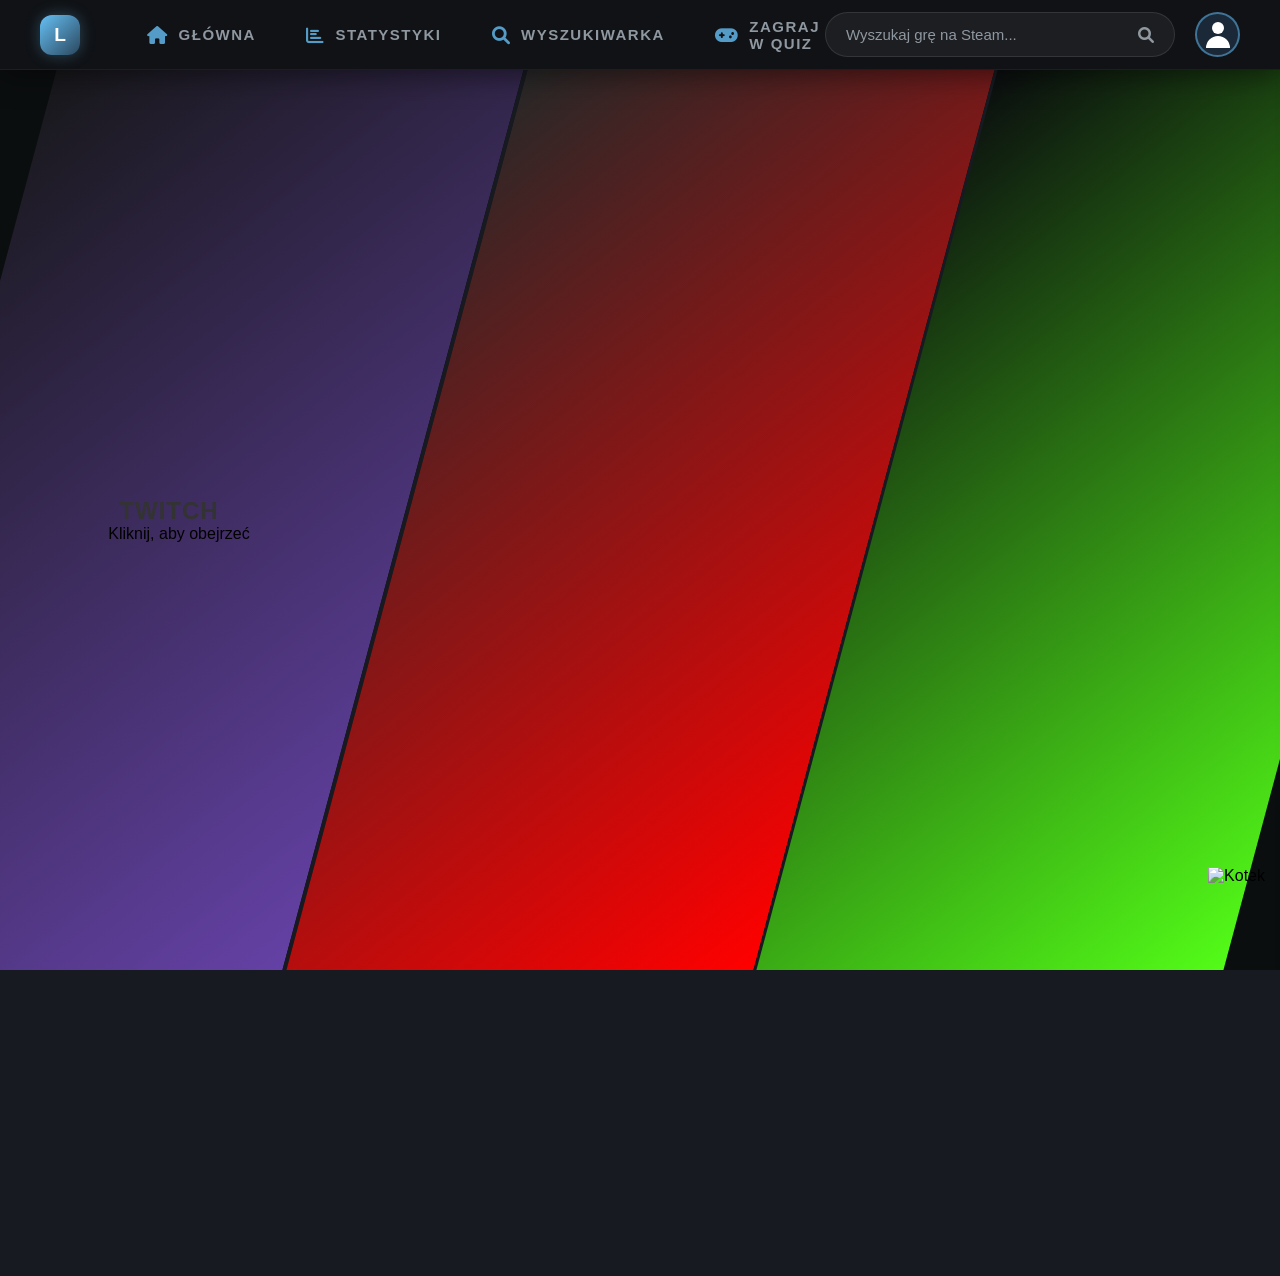
==== commit 9bb132e5: "Działający  slider - TWITCH" ====
--- a/public/index.html
+++ b/public/index.html
@@ -9,7 +9,7 @@
     <link rel="stylesheet" href="statystyki.css">
     <link rel="stylesheet" href="game.css"> 
     <link rel="stylesheet" href="slider.css">
-    <link rel="stylesheet" href="slider-css.css">
+    <link rel="stylesheet" href="slider-button.css">
     <link rel="stylesheet" href="emebeded-content.css">
     <link rel="stylesheet" href="https://cdnjs.cloudflare.com/ajax/libs/font-awesome/6.0.0/css/all.min.css">
 </head>
@@ -61,12 +61,15 @@
         <div class="xbox-slider" id="mainSlider">
             <div class="slides-container">
 
-                <div class="slide streams-master-slide active">
+<div class="slide streams-master-slide active">
     <div class="streams-accordion">
         
         <div class="stream-panel twitch-panel">
             <div class="panel-content-wrapper">
+                <button class="close-panel-btn" aria-label="Zwiń panel"><i class="fas fa-times"></i></button>
                 <div class="panel-header">
+                    <h2>Twitch</h2>
+                    <p>Kliknij, aby obejrzeć</p>
                 </div>
                 <div class="stream-content" id="twitch-cell"></div>
             </div>
@@ -74,7 +77,10 @@
 
         <div class="stream-panel youtube-panel">
             <div class="panel-content-wrapper">
+                <button class="close-panel-btn" aria-label="Zwiń panel"><i class="fas fa-times"></i></button>
                 <div class="panel-header">
+                    <h2>YouTube</h2>
+                    <p>Kliknij, aby obejrzeć</p>
                 </div>
                 <div class="stream-content" id="yt-live-cell"></div>
             </div>
@@ -82,7 +88,10 @@
 
         <div class="stream-panel kick-panel">
             <div class="panel-content-wrapper">
+                <button class="close-panel-btn" aria-label="Zwiń panel"><i class="fas fa-times"></i></button>
                 <div class="panel-header">
+                    <h2>Kick</h2>
+                    <p>Kliknij, aby obejrzeć</p>
                 </div>
                 <div class="stream-content" id="kick-cell"></div>
             </div>
@@ -178,5 +187,6 @@
     <script src="Youtube.js"></script>
     <script src="Twitch.js"></script>
     <script src="theme.js"></script>
+    <script src="slider.js"></script>
 </body>
 </html>
--- a/public/slider-button.css
+++ b/public/slider-button.css
@@ -0,0 +1,33 @@
+/* Przycisk zamykania / zwijania panelu */
+.close-panel-btn {
+    position: absolute;
+    top: 25px;
+    right: 25px;
+    background: rgba(0, 0, 0, 0.7);
+    color: white;
+    border: 2px solid rgba(255, 255, 255, 0.3);
+    border-radius: 50%;
+    width: 45px;
+    height: 45px;
+    font-size: 20px;
+    cursor: pointer;
+    z-index: 100; /* Musi być wyżej niż iframe! */
+    opacity: 0;
+    pointer-events: none; /* Wyłączony, gdy panel jest mały */
+    transition: all 0.3s ease;
+    display: flex;
+    align-items: center;
+    justify-content: center;
+}
+
+.close-panel-btn:hover {
+    background: #ff4444;
+    border-color: #ff4444;
+    transform: scale(1.1);
+}
+
+/* Pokazujemy przycisk TYLKO w aktywnym panelu */
+.stream-panel.is-active .close-panel-btn {
+    opacity: 1;
+    pointer-events: all; /* Włączamy klikalność */
+}
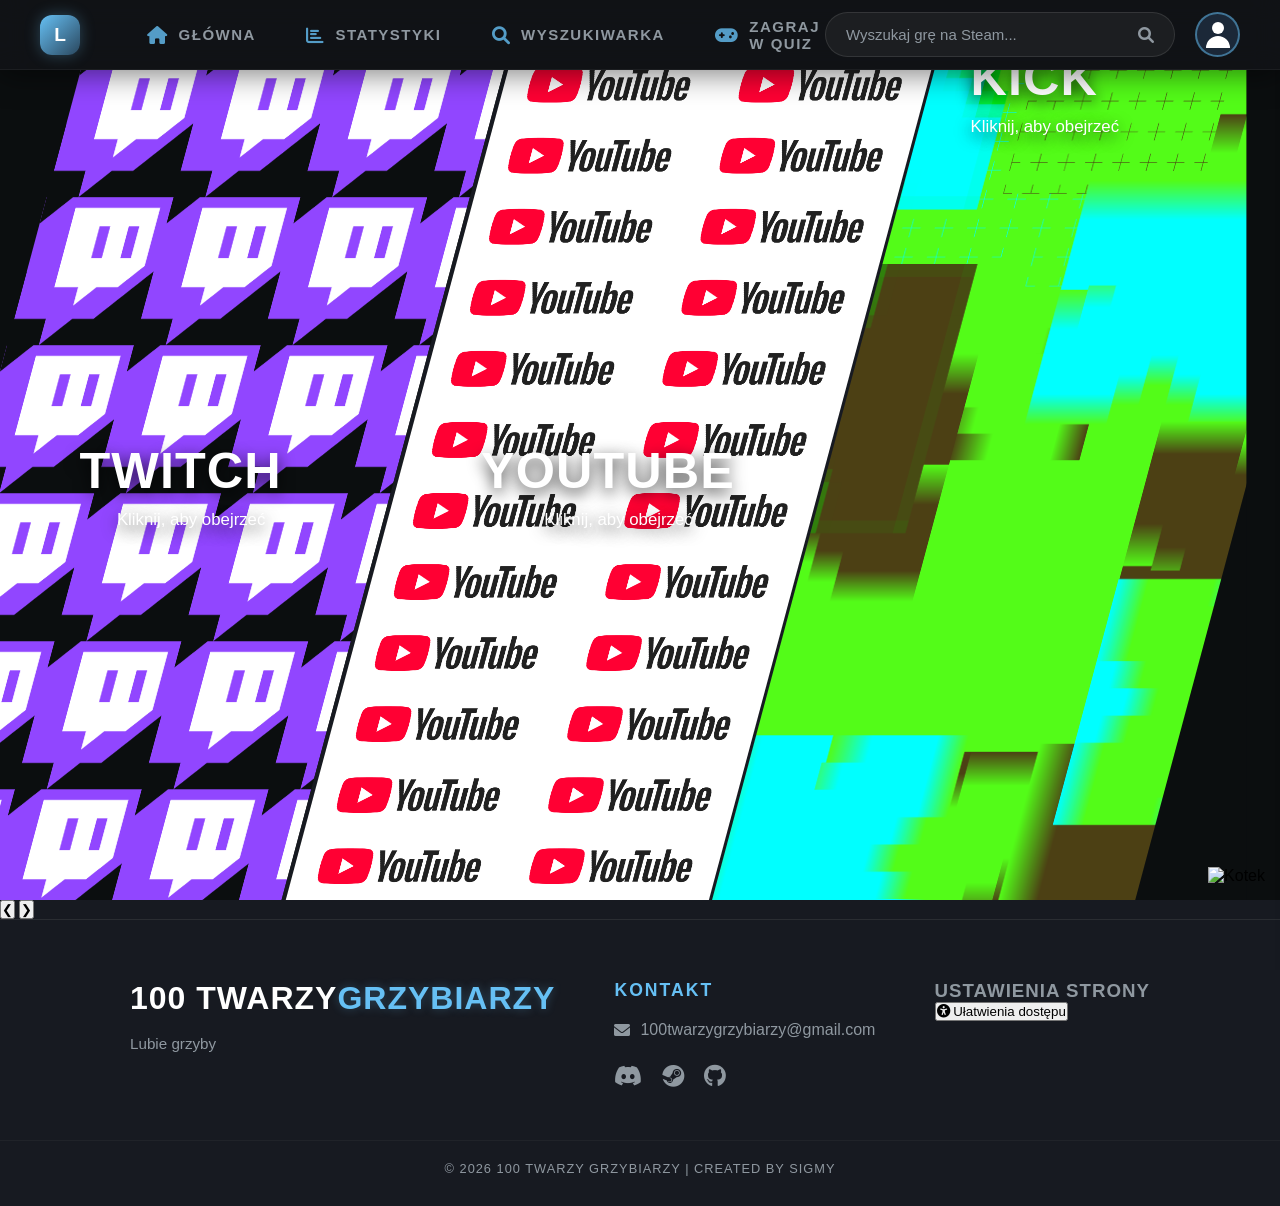
==== commit 33a0a947: "Slider poprawka" ====
--- a/public/index.html
+++ b/public/index.html
@@ -57,48 +57,44 @@
     </div>
 </div>
 
-    <div class="pierwszy-panel" id="pierwszy-panel">
-        <div class="xbox-slider" id="mainSlider">
-            <div class="slides-container">
+<div class="pierwszy-panel" id="pierwszy-panel">
+        <div class="streams-accordion">
+            
+            <div class="stream-panel twitch-panel">
+                <div class="panel-content-wrapper">
+                    <button class="close-panel-btn" aria-label="Zwiń panel"><i class="fas fa-times"></i></button>
+                    <div class="panel-header">
+                        <h2>Twitch</h2>
+                        <p>Kliknij, aby obejrzeć</p>
+                    </div>
+                    <div class="stream-content" id="twitch-cell"></div>
+                </div>
+            </div>
 
-<div class="slide streams-master-slide active">
-    <div class="streams-accordion">
-        
-        <div class="stream-panel twitch-panel">
-            <div class="panel-content-wrapper">
-                <button class="close-panel-btn" aria-label="Zwiń panel"><i class="fas fa-times"></i></button>
-                <div class="panel-header">
-                    <h2>Twitch</h2>
-                    <p>Kliknij, aby obejrzeć</p>
+            <div class="stream-panel youtube-panel">
+                <div class="panel-content-wrapper">
+                    <button class="close-panel-btn" aria-label="Zwiń panel"><i class="fas fa-times"></i></button>
+                    <div class="panel-header">
+                        <h2>YouTube</h2>
+                        <p>Kliknij, aby obejrzeć</p>
+                    </div>
+                    <div class="stream-content" id="yt-live-cell"></div>
                 </div>
-                <div class="stream-content" id="twitch-cell"></div>
             </div>
+
+            <div class="stream-panel kick-panel">
+                <div class="panel-content-wrapper">
+                    <button class="close-panel-btn" aria-label="Zwiń panel"><i class="fas fa-times"></i></button>
+                    <div class="panel-header">
+                        <h2>Kick</h2>
+                        <p>Kliknij, aby obejrzeć</p>
+                    </div>
+                    <div class="stream-content" id="kick-cell"></div>
+                </div>
+            </div>
+
         </div>
-
-        <div class="stream-panel youtube-panel">
-            <div class="panel-content-wrapper">
-                <button class="close-panel-btn" aria-label="Zwiń panel"><i class="fas fa-times"></i></button>
-                <div class="panel-header">
-                    <h2>YouTube</h2>
-                    <p>Kliknij, aby obejrzeć</p>
-                </div>
-                <div class="stream-content" id="yt-live-cell"></div>
-            </div>
-        </div>
-
-        <div class="stream-panel kick-panel">
-            <div class="panel-content-wrapper">
-                <button class="close-panel-btn" aria-label="Zwiń panel"><i class="fas fa-times"></i></button>
-                <div class="panel-header">
-                    <h2>Kick</h2>
-                    <p>Kliknij, aby obejrzeć</p>
-                </div>
-                <div class="stream-content" id="kick-cell"></div>
-            </div>
-        </div>
-
     </div>
-</div>
 
             <!-- Nawigacja (Strzałki) -->
             <button class="slider-btn prev-btn" aria-label="Poprzedni slajd">&#10094;</button>
@@ -181,8 +177,8 @@
     <img src="/pliki/zdjęcia/jumpscare.png" class="fullscreen-photo" alt="Niespodzianka">
 </div>
 
-    <script src="game.js"></script>
     <script src="SteamAPI.js"></script>
+    <script src="KICK+wyszukiwanie.js"></script>
     <script src="game.js"></script>
     <script src="Youtube.js"></script>
     <script src="Twitch.js"></script>
--- a/public/style.css
+++ b/public/style.css
@@ -1,4 +1,3 @@
-
 * {
     -webkit-box-sizing: border-box;
     box-sizing: border-box;
@@ -789,111 +788,4 @@
 /* KURSOR KLIKALNY - HOVER (Niebieski wskaźnik z białą ramką) */
 a, button, input, .kolko-awatar, .znaczek-logo, .cat-btn, .answer-btn {
     cursor: url('data:image/svg+xml;utf8,<svg xmlns="http://www.w3.org/2000/svg" width="26" height="26" viewBox="0 0 26 26"><polygon points="1,1 21,9 11,11 9,21" fill="%2366c0f4" stroke="%23ffffff" stroke-width="2" stroke-linejoin="round"/></svg>'), pointer !important;
-}
-
-/* ===== RESPONSIVE ===== */
-
-/* Tablet (~900px) – zmniejsz odstępy i wyszukiwarkę */
-@media (max-width: 900px) {
-    #gora-pasek {
-        padding: 0 20px;
-    }
-
-    .top-nav {
-        gap: 16px;
-    }
-
-    .nav-link {
-        font-size: 12px;
-        letter-spacing: 0.5px;
-        gap: 6px;
-    }
-
-    .top-search-container {
-        width: 180px;
-        padding: 5px 12px;
-    }
-
-    .top-search-container:focus-within {
-        width: 220px;
-    }
-
-    .topbar-right {
-        gap: 12px;
-    }
-}
-
-/* Mobile (~650px) – tylko ikony w nawigacji, ukryj wyszukiwarkę */
-@media (max-width: 650px) {
-    #gora-pasek {
-        padding: 0 12px;
-    }
-
-    /* Ukryj tekst linków, zostaw tylko ikony */
-    .nav-link {
-        font-size: 0;
-        letter-spacing: 0;
-        gap: 0;
-        padding: 8px 6px;
-    }
-
-    .nav-link i {
-        font-size: 20px;
-        opacity: 1;
-    }
-
-    .top-nav {
-        gap: 2px;
-    }
-
-    /* Ukryj wyszukiwarkę – jest osobna sekcja na stronie */
-    .top-search-container {
-        display: none;
-    }
-
-    .topbar-right {
-        gap: 8px;
-        flex: 1;
-    }
-
-    .topbar-center {
-        flex: 2;
-    }
-}
-
-/* Footer – stos kolumn na małych ekranach */
-@media (max-width: 600px) {
-    .footer-content {
-        flex-direction: column;
-        align-items: center;
-        text-align: center;
-        gap: 35px;
-        padding: 0 20px;
-    }
-
-    .footer-section.about {
-        max-width: 100%;
-    }
-
-    .footer-section.contact p {
-        justify-content: center;
-    }
-
-    .social-icons {
-        justify-content: center;
-    }
-
-    .footer-logo {
-        font-size: 1.5rem;
-    }
-
-    .main-footer {
-        padding: 40px 0 20px 0;
-    }
-
-    .footer-bottom {
-        margin-top: 30px;
-        font-size: 0.75rem;
-        padding: 15px 20px 0;
-    }
 }
--- a/public/Youtube.css
+++ b/public/Youtube.css
@@ -1,70 +1,96 @@
 .trzeci-panel {
-    background-color: #1B2838;
+    background: radial-gradient(circle at 50% 0%, #1b2838 0%, #101214 100%);
     min-height: 800px;
     display: flex;
     flex-direction: column;
     justify-content: center;
     align-items: center;
-    padding: 60px 20px;
+    padding: 80px 20px;
     box-sizing: border-box;
-    transition: all 0.5s ease-in-out; 
+    gap: 40px;
 }
-
-
 
 .sidebar {
     display: flex;
-    flex-direction: column;
-    gap: 12px;
-    width: 180px;
-    flex-shrink: 0;
-    margin-right: 15px; 
+    flex-direction: row;
+    gap: 15px;
+    width: 100%;
+    max-width: 600px;
+    justify-content: center;
 }
 
 .sidebar input {
-    padding: 8px;
-    border-radius: 4px;
-    border: 1px solid #34495e;
-    background: #243447;
+    flex-grow: 1;
+    padding: 12px 20px;
+    border-radius: 30px;
+    border: 1px solid rgba(102, 192, 244, 0.2);
+    background: rgba(0, 0, 0, 0.4);
     color: white;
+    font-size: 15px;
+    outline: none;
+    transition: all 0.3s ease;
+}
+
+.sidebar input:focus {
+    border-color: #66c0f4;
+    box-shadow: 0 0 15px rgba(102, 192, 244, 0.3);
+    background: rgba(0, 0, 0, 0.6);
 }
 
 .sidebar button {
-    padding: 8px;
-    background-color: #3498db;
+    padding: 12px 28px;
+    background: linear-gradient(135deg, #66c0f4, #2a475e);
     color: white;
     border: none;
-    border-radius: 4px;
-    cursor: pointer;
+    border-radius: 30px;
+    font-weight: bold;
+    text-transform: uppercase;
+    letter-spacing: 1px;
+    transition: all 0.3s ease;
+    box-shadow: 0 4px 15px rgba(102, 192, 244, 0.2);
+}
+
+.sidebar button:hover {
+    transform: translateY(-2px);
+    box-shadow: 0 6px 20px rgba(102, 192, 244, 0.4);
 }
 
 #video-results {
     display: grid;
-    grid-template-columns: repeat(4, 1fr);
-    gap: 12px; 
-    max-width: 60vw; 
-    width: 55vw;
-    flex-shrink: 0;
+    grid-template-columns: repeat(auto-fill, minmax(220px, 1fr));
+    gap: 20px;
+    width: 100%;
+    max-width: 1200px;
+    padding: 10px;
 }
 
 .video-card {
-    background: #243447;
-    border-radius: 4px;
-    padding: 6px;
-    border: 1px solid #34495e;
+    background: linear-gradient(135deg, rgba(30, 34, 40, 0.7), rgba(20, 22, 28, 0.9));
+    border-radius: 12px;
+    padding: 12px;
+    border: 1px solid rgba(255, 255, 255, 0.05);
     display: flex;
     flex-direction: column;
+    transition: all 0.3s cubic-bezier(0.25, 0.8, 0.25, 1);
 }
 
+.video-card:hover {
+    transform: translateY(-5px);
+    border-color: #66c0f4;
+    box-shadow: 0 10px 25px rgba(102, 192, 244, 0.2);
+}
 
 .video-card h3 {
-    color: #ecf0f1;
-    font-size: 10px;
-    margin: 0;
+    color: #e5e5e5;
+    font-size: 13px;
+    margin: 10px 0 0 0;
     font-family: sans-serif;
-    line-height: 1.2;
-    height: 2.4em;
+    line-height: 1.4;
+    height: 2.8em;
     overflow: hidden;
+    display: -webkit-box;
+    -webkit-line-clamp: 2;
+    -webkit-box-orient: vertical;
 }
 
 .modal {
@@ -75,15 +101,21 @@
     top: 0;
     width: 100%;
     height: 100%;
-    background-color: rgba(0, 0, 0, 0.9);
+    background-color: rgba(0, 0, 0, 0.85);
+    backdrop-filter: blur(10px);
+    -webkit-backdrop-filter: blur(10px);
 }
 
 .modal-content {
     position: relative;
-    margin: 5% auto;
-    width: 80%;
+    margin: 7% auto;
+    width: 85%;
     max-width: 900px;
     background: #000;
+    border-radius: 12px;
+    overflow: hidden;
+    box-shadow: 0 25px 50px rgba(0,0,0,0.5);
+    border: 1px solid rgba(255, 255, 255, 0.1);
 }
 
 #youtube-player {
@@ -94,90 +126,46 @@
 
 .close-btn {
     position: absolute;
-    top: -40px;
+    top: -45px;
     right: 0;
-    color: white;
-    font-size: 35px;
+    color: rgba(255, 255, 255, 0.7);
+    font-size: 36px;
     font-weight: bold;
-    cursor: pointer;
+    transition: color 0.2s;
 }
 
 .close-btn:hover {
-    color: #3498db;
+    color: #ff4444;
 }
 
 #pagination-container {
     width: 100%;
     display: flex;
     justify-content: center;
+    margin-top: 20px;
 }
 
 #load-more-btn {
-    padding: 10px 25px;
-    background-color: #3498db;
-    color: white;
-    border: none;
-    border-radius: 4px;
-    cursor: pointer;
+    padding: 12px 35px;
+    background-color: transparent;
+    color: #66c0f4;
+    border: 2px solid #66c0f4;
+    border-radius: 30px;
     font-weight: bold;
-    transition: background 0.3s;
+    text-transform: uppercase;
+    transition: all 0.3s ease;
 }
 
 #load-more-btn:hover {
-    background-color: #2980b9;
+    background-color: #66c0f4;
+    color: #101214;
+    box-shadow: 0 0 15px rgba(102, 192, 244, 0.4);
 }
 
-#yt-live-cell {
-    position: relative;
-    overflow: hidden;
-    display: flex;
-    justify-content: center;
-    align-items: center;
-    background: #000;
-}
-
-.live-container {
-    width: 100%;
-    height: 100%;
-    cursor: pointer;
-}
-
-.live-container img {
-    width: 100%;
-    height: 100%;
-    object-fit: cover;
-}
-
-.live-badge {
-    position: absolute;
-    top: 15px;
-    left: 15px;
-    background: #ff0000;
-    color: white;
-    padding: 5px 12px;
-    border-radius: 4px;
-    font-weight: bold;
-    z-index: 10;
-    font-family: sans-serif;
-}
-
-.live-title-overlay {
-    position: absolute;
-    bottom: 0;
-    left: 0;
-    right: 0;
-    background: rgba(0, 0, 0, 0.7);
-    color: white;
-    padding: 15px;
-    font-size: 14px;
-    font-family: sans-serif;
-    white-space: nowrap;
-    overflow: hidden;
-    text-overflow: ellipsis;
-}
-
-.error-msg, .yt-loading {
-    color: #555;
+.yt-loading {
+    color: #8f98a0;
     font-family: sans-serif;
     font-weight: bold;
+    text-align: center;
+    padding: 20px;
 }
--- a/public/slider.css
+++ b/public/slider.css
@@ -1,10 +1,19 @@
-/* Kontener główny - szerszy niż ekran, by ukryć ucięte rogi po bokach */
+/* Reset dla pierwszego panelu, by akordeon idealnie pasował do ekranu */
+.pierwszy-panel {
+    height: calc(100vh - 70px); /* Odejmujemy wysokość górnego paska nawigacji */
+    width: 100vw;
+    margin-top: 70px;
+    background-color: #0b0e0f;
+    overflow: hidden;
+}
+
+/* Kontener główny - powiększony (scale), by ukryć prześwitujące ukośne rogi */
 .streams-accordion {
     display: flex;
-    width: 110vw; 
-    margin-left: -5vw; /* Centrujemy powiększony kontener */
-    height: 100vh;
+    width: 95%;
+    height: 100%;
     background-color: #0b0e0f;
+    transform: scale(1.05);
     overflow: hidden;
 }
 
@@ -12,9 +21,9 @@
 .stream-panel {
     flex: 1;
     position: relative;
-    transform: skewX(-15deg); /* Pochylenie kontenera o 15 stopni w lewo */
+    transform: skewX(-15deg); 
     border-right: 4px solid #171A21;
-    transition: flex 0.5s ease, transform 0.5s ease;
+    transition: flex 0.6s cubic-bezier(0.25, 0.8, 0.25, 1), transform 0.6s cubic-bezier(0.25, 0.8, 0.25, 1);
     cursor: pointer;
     overflow: hidden;
 }
@@ -23,60 +32,92 @@
     border-right: none;
 }
 
-/* Kolory tła */
-.twitch-panel { background: linear-gradient(135deg, #18181b, #6441a5); }
-.youtube-panel { background: linear-gradient(135deg, #282828, #ff0000); }
-.kick-panel { background: linear-gradient(135deg, #0b0e0f, #53fc18); }
+/* Tła platform */
+.twitch-panel {
+    background-image: url('/pliki/zdjęcia/glitch_flat_purple.png');
+    background-size: 30%;
+    background-repeat: repeat;
+}
 
-/* Wewnętrzny wrapper - odkręca zawartość z powrotem do pionu */
+.youtube-panel {
+    background-image: url('/pliki/zdjęcia/yt_logo_fullcolor_almostblack_digital.png');
+    background-size: 50%;
+    background-repeat: repeat;
+    background-color: #ffffff;
+}
+
+.kick-panel {
+    background-image: url('/pliki/zdjęcia/kick-pattern.png');
+    background-size: cover;
+    background-position: center;
+}
+
+/* Wewnętrzny wrapper - odkręca zawartość do pionu */
 .panel-content-wrapper {
-    transform: skewX(15deg); /* Kontruje pochylenie rodzica */
-    width: 100vw; /* Zapas szerokości dla bezpiecznego wyświetlania */
+    position: absolute;
+    top: 0;
+    left: -25%; /* Bufor na lewy skos */
+    width: 150%; /* Zapas szerokości na wyrównanie skosu */
     height: 100%;
+    transform: skewX(15deg); /* Kontra dla pochylenia rodzica */
     display: flex;
+    flex-direction: column;
     align-items: center;
     justify-content: center;
-    position: absolute;
-    left: 50%;
-    margin-left: -50vw; /* Utrzymuje zawartość idealnie na środku */
-    transition: transform 0.5s ease;
+    transition: all 0.6s cubic-bezier(0.25, 0.8, 0.25, 1);
 }
 
-/* --- EFEKTY HOVER --- */
+/* --- EFEKTY NAJECHANIA MYSZKĄ --- */
 .streams-accordion:hover .stream-panel {
     flex: 0.5;
 }
 .streams-accordion .stream-panel:hover {
-    flex: 2;
+    flex: 1.5;
 }
 
 /* --- EFEKT PO KLIKNIĘCIU (Stan Aktywny) --- */
 .stream-panel.is-active {
-    flex: 10 !important;
-    transform: skewX(0deg); /* PROSTUJEMY PANEL DO PROSTOKĄTA */
+    flex: 30 !important; /* Panel rozpycha się na maksimum */
+    transform: skewX(0deg); /* PROSTUJEMY KRAWĘDZIE */
     border-right: none;
     z-index: 10;
     cursor: default;
 }
 
 .stream-panel.is-hidden {
-    flex: 0 !important; /* Pozostałe panele znikają */
-    border: none;
+    flex: 0.1 !important; /* Pozostałe chowają się z boku */
+    transform: skewX(0deg);
 }
 
-/* Odkręcamy wrapper w aktywnym panelu, bo rodzic nie jest już pochylony */
+/* Prostowanie zawartości w aktywnym panelu */
 .stream-panel.is-active .panel-content-wrapper {
-    transform: skewX(0deg); 
-    width: 100vw;
+    transform: skewX(0deg);
+    left: 0;
+    width: 100%;
 }
 
-/* Ukrycie nagłówków po kliknięciu */
+/* Animacja i ukrywanie nagłówków tekstowych */
+.panel-header {
+    text-align: center;
+    color: white;
+    z-index: 10;
+    transition: opacity 0.3s ease;
+    text-shadow: 0 5px 15px rgba(0,0,0,0.8);
+}
+
+.panel-header h2 {
+    font-size: 3rem;
+    margin-bottom: 10px;
+    text-transform: uppercase;
+    color: white;
+}
+
 .stream-panel.is-active .panel-header {
     opacity: 0;
     pointer-events: none;
 }
 
-/* Pokazanie odtwarzacza */
+/* --- WYŚWIETLANIE ODTWARZACZY API --- */
 .stream-content {
     position: absolute;
     top: 0;
@@ -85,7 +126,7 @@
     height: 100%;
     opacity: 0;
     pointer-events: none;
-    transition: opacity 0.5s ease 0.4s; /* Odtwarzacz pojawia się, gdy panel się wyprostuje */
+    transition: opacity 0.5s ease 0.4s;
 }
 
 .stream-panel.is-active .stream-content {
@@ -93,7 +134,20 @@
     pointer-events: all;
 }
 
-/* Przycisk zamykania / zwijania panelu */
+/* Wymuszenie 100% dopasowania playerów (Twitch/YT/Kick) */
+.stream-content iframe,
+.youtube-embed-wrapper,
+.twitch-embed-wrapper,
+.kick-embed-wrapper {
+    position: absolute;
+    top: 0;
+    left: 0;
+    width: 100% !important;
+    height: 100% !important;
+    border: none;
+}
+
+/* --- PRZYCISK ZWIJANIA PANELU (Krzyżyk) --- */
 .close-panel-btn {
     position: absolute;
     top: 25px;
@@ -106,9 +160,9 @@
     height: 45px;
     font-size: 20px;
     cursor: pointer;
-    z-index: 100; /* Musi być wyżej niż iframe! */
+    z-index: 100;
     opacity: 0;
-    pointer-events: none; /* Wyłączony, gdy panel jest mały */
+    pointer-events: none;
     transition: all 0.3s ease;
     display: flex;
     align-items: center;
@@ -121,8 +175,8 @@
     transform: scale(1.1);
 }
 
-/* Pokazujemy przycisk TYLKO w aktywnym panelu */
 .stream-panel.is-active .close-panel-btn {
     opacity: 1;
-    pointer-events: all; /* Włączamy klikalność */
-}+    pointer-events: all;
+}
+
